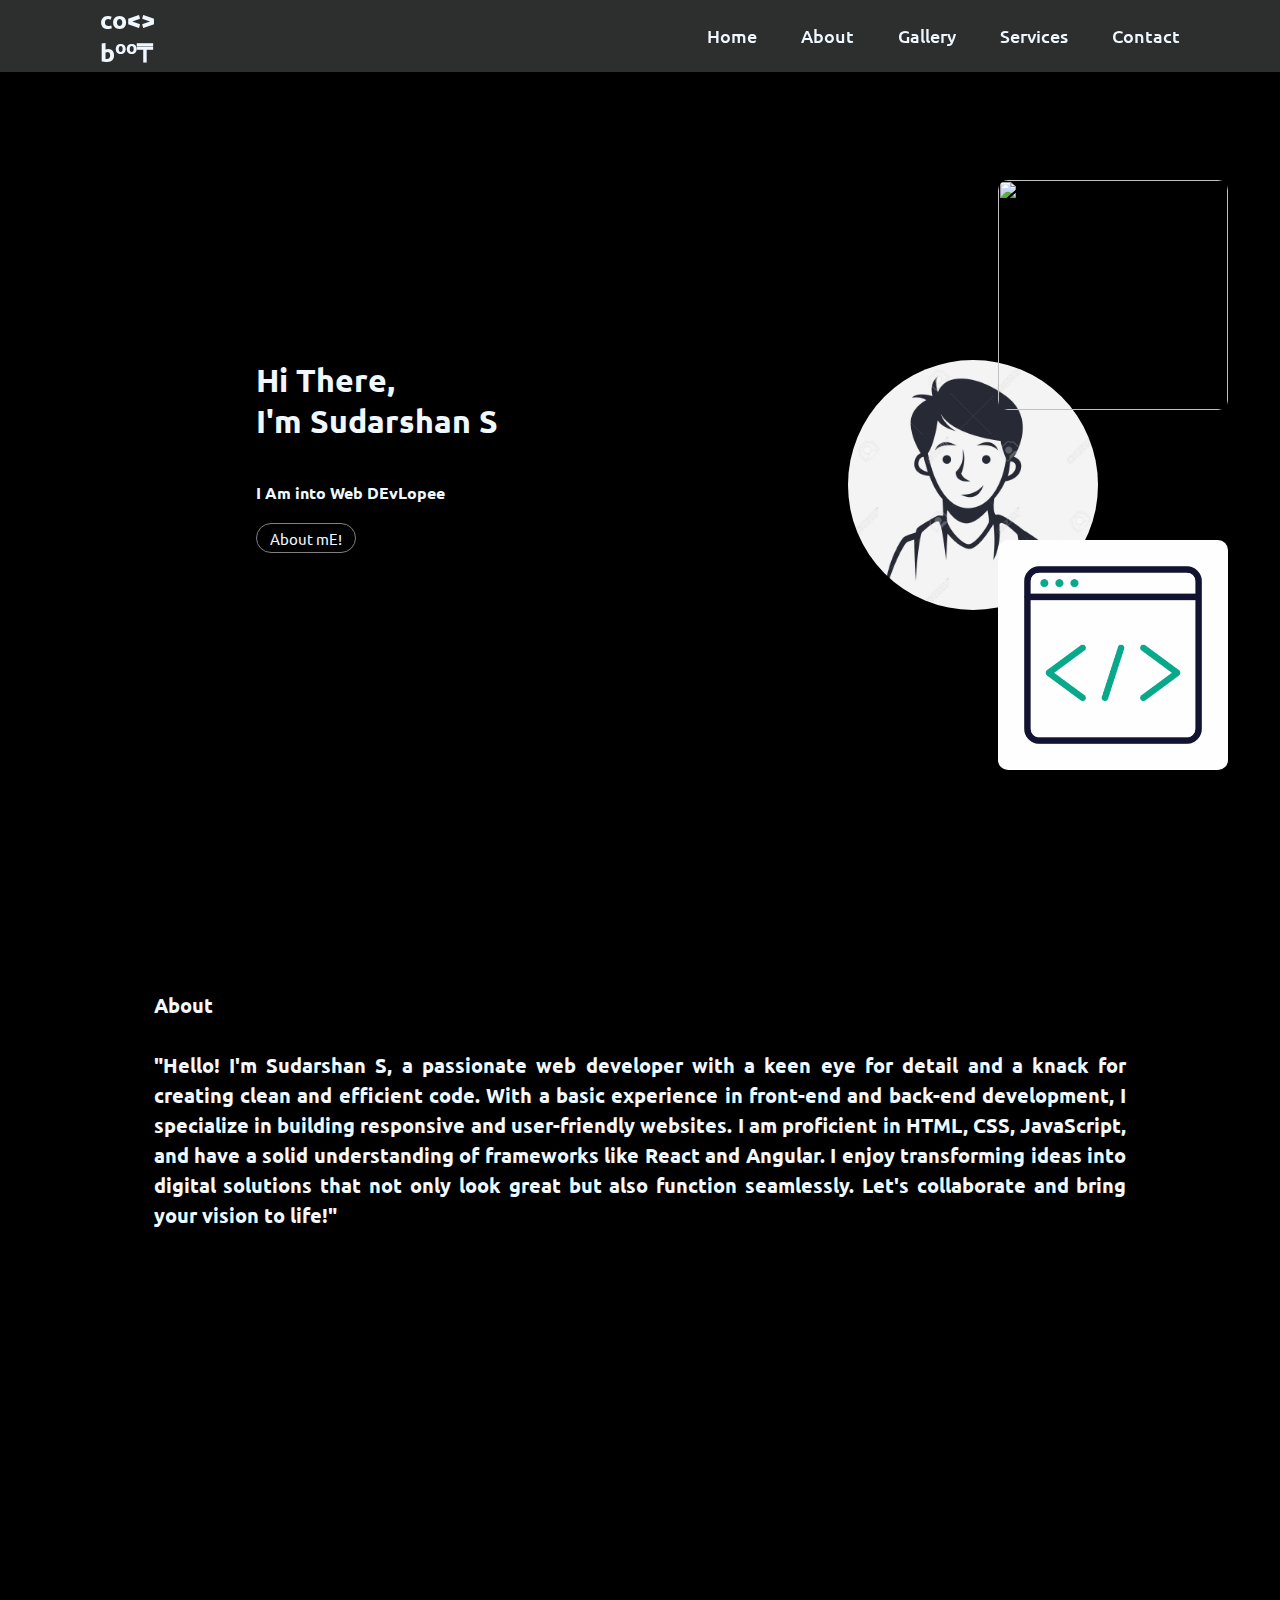
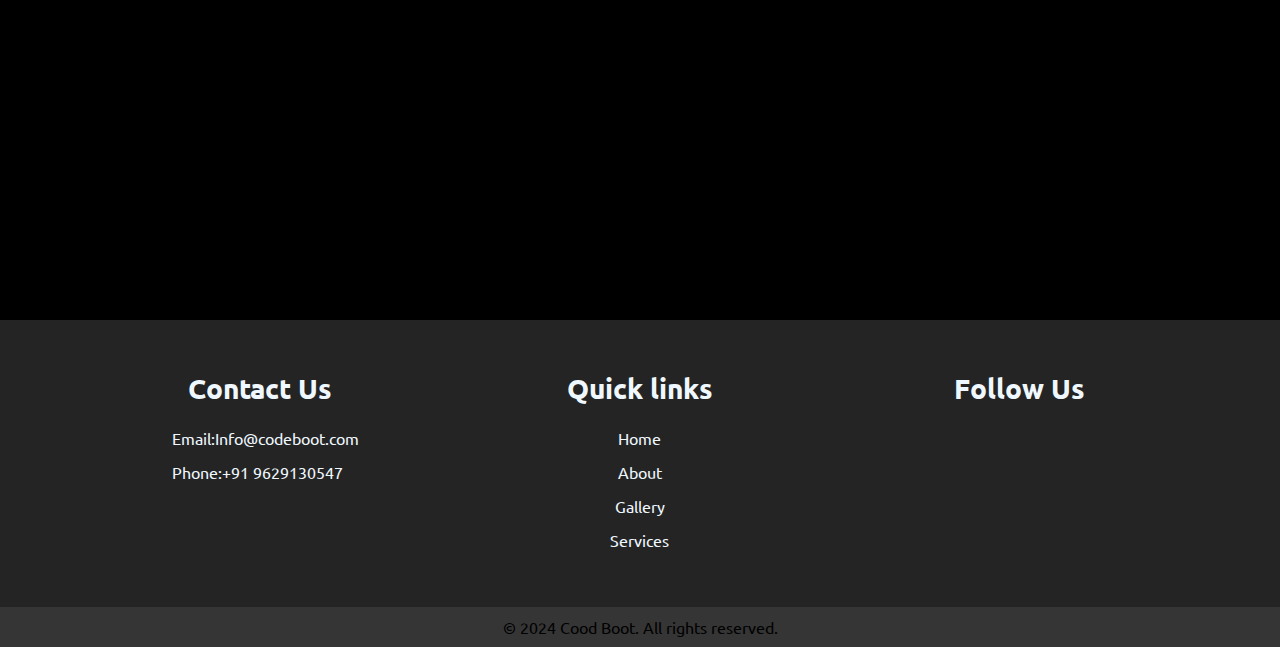
==== index.html @ 6565dc5a "first commit" ====
<!DOCTYPE html>
<html lang="en">
  <head>
    <meta charset="UTF-8" />
    <meta name="viewport" content="width=device-width, initial-scale=1.0" />
    <link rel="preconnect" href="https://fonts.googleapis.com" />
    <link rel="preconnect" href="https://fonts.gstatic.com" crossorigin />
    <link
      href="https://fonts.googleapis.com/css2?family=Ubuntu:ital,wght@0,300;0,400;0,500;0,700;1,300;1,400;1,500;1,700&display=swap"
      rel="stylesheet"
    />
    <title>Code bºº₸</title>
    <link rel="stylesheet" href="index.css" />
    <link rel="icon" href="logoo.webp" />
    <script src="https://kit.fontawesome.com/1165876da6.js"crossorigin="anonymous"></script>
  </head>
  <body>
    <header class="header">
      <a href="" class="Logo">co<><br />bºº₸</a>
      <nav class="navbar">
        <a href="#">Home</a>
        <a href="#par">About</a>
        <a href="#">Gallery</a>
        <a href="#">Services</a>
        <a href="#">Contact</a>
      </nav>
    </header>
    <div class="head">
      <div>
        <h1>Hi There,<br />I'm Sudarshan S</h1>
        <br /><br />
        <h4>I Am into Web DEvLopee</h4>
        <br />
        <button onclick="" type="submit">About mE!</button>
      </div>
      <img class="av" src="ava.jpg" alt="" />
    </div>

    <div class="ima">
      <img class="ion" src="gi.gif" alt="" />
      <img class="io" src="743-web-code.gif" alt="" />
    </div>
    <dl id="par">
      <dt>About</dt>
      <br />
      "Hello! I'm Sudarshan S, a passionate web developer with a keen eye for
      detail and a knack for creating clean and efficient code. With a basic
      experience in front-end and back-end development, I specialize in building
      responsive and user-friendly websites. I am proficient in HTML, CSS,
      JavaScript, and have a solid understanding of frameworks like React and
      Angular. I enjoy transforming ideas into digital solutions that not only
      look great but also function seamlessly. Let's collaborate and bring your
      vision to life!"
    </dl>
    <footer>
      <div class="container">
        <div class="footer-content">
          <h3>Contact Us</h3>
          <p>Email:Info@codeboot.com</p>
          <p>Phone:+91 9629130547</p>
        </div>
        <div class="footer-content">
          <h3>Quick links</h3>
          <ul class="list">
            <li><a href="#">Home</a></li>
            <li><a href="#">About</a></li>
            <li><a href="#">Gallery</a></li>
            <li><a href="#">Services</a></li>
          </ul>
        </div>
        <div class="footer-content">
          <h3>Follow Us</h3>
          <ul class="social-icons">
          <li>
            <a href=""><i class="fab fa-github"></i></a>
          </li>
          <li>
            <a href=""><i class="fab fa-instagram"></i></a>
          </li>
          <li>
            <a href=""><i class="fab fa-linkedin"></i></a>
          </li></ul>
        </div>
      </div>
      <div class="bottombar">
        <p>&copy; 2024 Cood Boot. All rights reserved.</p>
      </div>
    </footer>
  </body>
</html>
---- index.css ----
.ubuntu-light {
  font-family: "Ubuntu", sans-serif;
  font-weight: 300;
  font-style: normal;
}

.ubuntu-regular {
  font-family: "Ubuntu", sans-serif;
  font-weight: 400;
  font-style: normal;
}

.ubuntu-medium {
  font-family: "Ubuntu", sans-serif;
  font-weight: 500;
  font-style: normal;
}

.ubuntu-bold {
  font-family: "Ubuntu", sans-serif;
  font-weight: 700;
  font-style: normal;
}

.ubuntu-light-italic {
  font-family: "Ubuntu", sans-serif;
  font-weight: 300;
  font-style: italic;
}

.ubuntu-regular-italic {
  font-family: "Ubuntu", sans-serif;
  font-weight: 400;
  font-style: italic;
}

.ubuntu-medium-italic {
  font-family: "Ubuntu", sans-serif;
  font-weight: 500;
  font-style: italic;
}

.ubuntu-bold-italic {
  font-family: "Ubuntu", sans-serif;
  font-weight: 700;
  font-style: italic;
}

* {
  margin: 0;
  padding: 0;
  box-sizing: border-box;
  font-family: "Ubuntu", sans-serif;
  color: aliceblue;
}
body {
    background-color: black;
}
.header {
  position: fixed;
  height: 8%;
  width: 100%;
  padding: 20px 100px;
  background-color: rgba(45, 46, 46, 0.992);
  display: flex;
  justify-content: space-between;
  align-items: center;
  z-index: 100;
}
.Logo {
  font-size: 25px;
  color: aliceblue;
  text-decoration: none;
  font-weight: 700;
}
.navbar a {
  position: relative;
  font-size: 18px;
  color: aliceblue;
  font-weight: 500;
  text-decoration: none;
  margin-left: 40px;
}
.navbar a::before {
  content: "";
  position: absolute;
  top: 100%;
  width: 0;
  height: 2px;
  background: white;
  transition: 0.3s;
}
.navbar a:hover::before {
  width: 100%;
}
.head{
    
    display: flex;
    color: aliceblue;
    position: absolute;
    top: 40%;
    left: 20%;
}
h4 {
    color: aliceblue;
    transition: 0.3s;
}
h4:hover{
    font-size: 103%;
}
button{
    height: 30px;
    width: 100px;
    border-radius: 20px;
    background-color: black;
    border: 1px solid gray;
    color: aliceblue;
    font-size: 15px;
    transition: 0.3s;
    
}
button:hover{
    background-color: rgba(8, 136, 19, 0.76);
    width: 110px;
    height: 33px;

}
.av{
    background-color: aliceblue;
    height: 250px;
    margin-left: 350px;
    border-radius: 50%;
}
.io{
    left: 78%;
    top: 60%;
    position: absolute;
    height: 230px;
    width: 230px;
    border-radius: 10px;
}
.ion{
    top: 20%;
    left: 78%;
    position: absolute;
    height: 230px;
    width: 230px;
    border-radius: 10px;
}
.ima{
    display: flex;
    top: -20px;
}
#par{
    font-size: 20px;
    font-weight: 700;
    position: absolute;
    top: 110%;
    text-align: justify;
    left: 12%;
    right: 12%;
    line-height: 1.5;
    transition: 0.5s;
}
#par:hover{
    color: rgba(8, 136, 19, 0.76);
}
h3{
    color: aliceblue;
   
}
footer{
    margin-top: 150%;
    background-color: rgba(60, 59, 59, 0.603);
    padding-top: 50px;

}
.container{
    width:1140px;
    margin: auto;
    display: flex;
    justify-content: center;

}
.footer-content{
    width: 33.3%;
}
h3{
    font-size: 28px;
    margin-bottom: 15px;
    text-align: center;

}
.footer-content p{
    width: 190px;
    margin: auto;
    padding: 7px;

}.footer-content ul{
    text-align: center;
}
.list{
    padding: 8;
}
.list li{
    width:auto;
    text-align: center;
    list-style-type: none;
    padding: 7px;
    position: relative;

}
.list li::before{
    content: '';
    position: absolute;
    transform: translate(-50%,-50%);
    left:50%;
    top: 100%;
    height: 2px;
    background: rgba(8, 136, 19, 0.76) ;
    transition: .5s;

}
.list li:hover::before{
    width: 70px;
}
.social-icons{
    text-align: center;
    padding: 0;

}
.social-icons li{
    display: inline-block;
    text-align: center;
    padding: 5px;

}.social-icons i{
    color: aliceblue;
    font: 25px;
}
a{
    text-decoration: none;

}
a:hover{
    color: rgba(8, 136, 19, 0.76);
}
.social-icons i:hover{
    color: rgba(8, 136, 19, 0.76);
}
.bottombar{
    background: rgba(70, 70, 70, 0.534);
    text-align: center;
    padding: 10px 0;
    margin-top: 50px;
}
.bottombar p{
    color:black;
    margin: 0;
    font-size: 16;
}
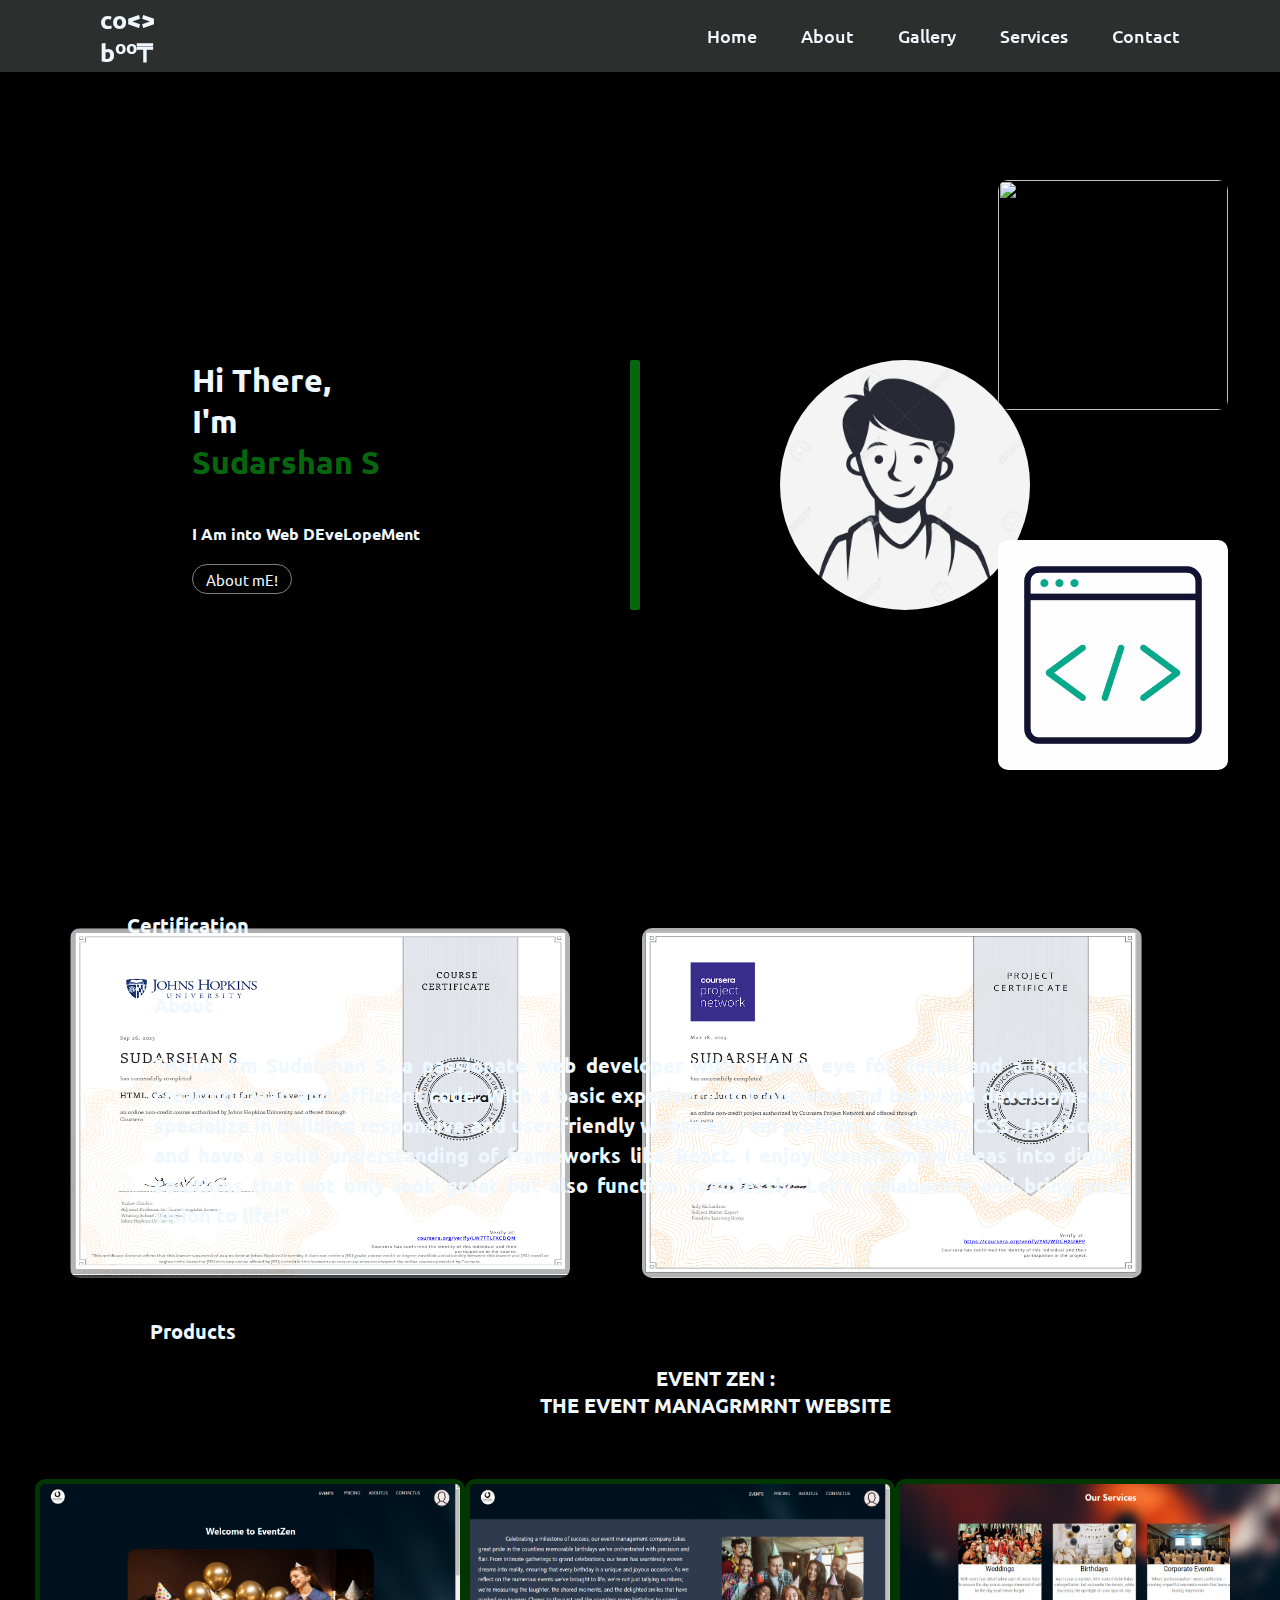
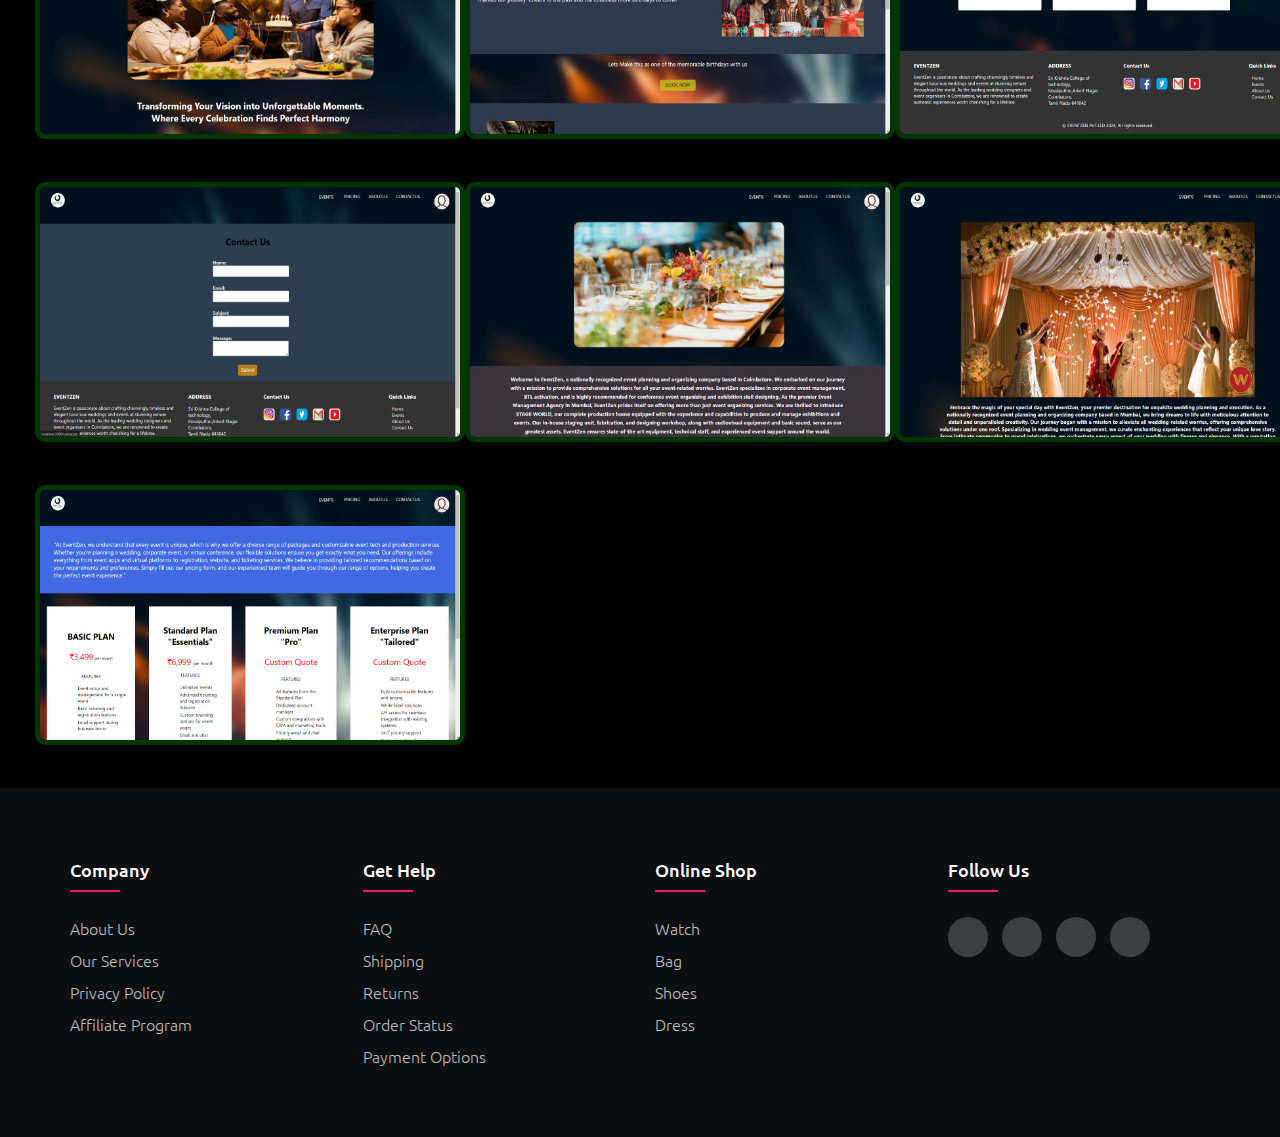
==== commit 19393b77: "Responcive" ====
--- a/index.html
+++ b/index.html
@@ -12,7 +12,10 @@
     <title>Code bºº₸</title>
     <link rel="stylesheet" href="index.css" />
     <link rel="icon" href="logoo.webp" />
-    <script src="https://kit.fontawesome.com/1165876da6.js"crossorigin="anonymous"></script>
+    <script
+      src="https://kit.fontawesome.com/1165876da6.js"
+      crossorigin="anonymous"
+    ></script>
   </head>
   <body>
     <header class="header">
@@ -20,19 +23,23 @@
       <nav class="navbar">
         <a href="#">Home</a>
         <a href="#par">About</a>
-        <a href="#">Gallery</a>
+        <a href="#pr">Gallery</a>
         <a href="#">Services</a>
-        <a href="#">Contact</a>
+        <a href="#container">Contact</a>
       </nav>
     </header>
     <div class="head">
-      <div>
-        <h1>Hi There,<br />I'm Sudarshan S</h1>
+      <div class="cont">
+        <h1>
+          Hi There,<br />I'm
+          <div class="na">Sudarshan S</div>
+         </h1>
         <br /><br />
-        <h4>I Am into Web DEvLopee</h4>
+        <h4>I Am into Web DEveLopeMent</h4>
         <br />
-        <button onclick="" type="submit">About mE!</button>
+        <button onclick='' type="submit">About mE!</button>
       </div>
+      <hr>
       <img class="av" src="ava.jpg" alt="" />
     </div>
 
@@ -47,44 +54,76 @@
       detail and a knack for creating clean and efficient code. With a basic
       experience in front-end and back-end development, I specialize in building
       responsive and user-friendly websites. I am proficient in HTML, CSS,
-      JavaScript, and have a solid understanding of frameworks like React and
-      Angular. I enjoy transforming ideas into digital solutions that not only
-      look great but also function seamlessly. Let's collaborate and bring your
-      vision to life!"
+      JavaScript, and have a solid understanding of frameworks like React. I
+      enjoy transforming ideas into digital solutions that not only look great
+      but also function seamlessly. Let's collaborate and bring your vision to
+      life!"
     </dl>
-    <footer>
-      <div class="container">
-        <div class="footer-content">
-          <h3>Contact Us</h3>
-          <p>Email:Info@codeboot.com</p>
-          <p>Phone:+91 9629130547</p>
-        </div>
-        <div class="footer-content">
-          <h3>Quick links</h3>
-          <ul class="list">
-            <li><a href="#">Home</a></li>
-            <li><a href="#">About</a></li>
-            <li><a href="#">Gallery</a></li>
-            <li><a href="#">Services</a></li>
+    
+    
+      <div class="cert">
+        <p>Certification</p><br>
+        <img class="c1" src="Screenshot 2024-07-24 102614.png" alt="">
+        <img class="c2" src="Screenshot 2024-07-24 102730.png" alt="">
+      </div><br><br>
+      <div id="pr">
+        <p>Products</p><br>
+        <center><P>EVENT ZEN : <br>THE EVENT MANAGRMRNT WEBSITE</P></center><br>
+    <div class="works">
+      
+      
+      <div class="wo"><img src="image6.jpeg" alt=""></div>
+      <div class="wo"><img src="image7.jpeg" alt=""></div>
+      <div class="wo"><img src="image4.jpeg" alt=""></div>
+      <div class="wo"><img src="image1.jpeg" alt=""></div>
+      <div class="wo"><img src="image3.jpeg" alt=""></div>
+      <div class="wo"><img src="image2.jpeg" alt=""></div>
+      <div class="wo"><img src="image5.jpeg" alt=""></div>
+    </div>
+  </div><br>
+    
+  <br><footer class="footer">
+    <div id="container">
+      <div class="row">
+        <div class="footer-col">
+          <h4>company</h4>
+          <ul>
+            <li><a href="#">about us</a></li>
+            <li><a href="#">our services</a></li>
+            <li><a href="#">privacy policy</a></li>
+            <li><a href="#">affiliate program</a></li>
           </ul>
         </div>
-        <div class="footer-content">
-          <h3>Follow Us</h3>
-          <ul class="social-icons">
-          <li>
-            <a href=""><i class="fab fa-github"></i></a>
-          </li>
-          <li>
-            <a href=""><i class="fab fa-instagram"></i></a>
-          </li>
-          <li>
-            <a href=""><i class="fab fa-linkedin"></i></a>
-          </li></ul>
+        <div class="footer-col">
+          <h4>get help</h4>
+          <ul>
+            <li><a href="#">FAQ</a></li>
+            <li><a href="#">shipping</a></li>
+            <li><a href="#">returns</a></li>
+            <li><a href="#">order status</a></li>
+            <li><a href="#">payment options</a></li>
+          </ul>
+        </div>
+        <div class="footer-col">
+          <h4>online shop</h4>
+          <ul>
+            <li><a href="#">watch</a></li>
+            <li><a href="#">bag</a></li>
+            <li><a href="#">shoes</a></li>
+            <li><a href="#">dress</a></li>
+          </ul>
+        </div>
+        <div class="footer-col">
+          <h4>follow us</h4>
+          <div class="social-links">
+            <a href="#"><i class="fab fa-github"></i></a>
+            <a href="#"><i class="fab fa-twitter"></i></a>
+            <a href="#"><i class="fab fa-instagram"></i></a>
+            <a href="#"><i class="fab fa-linkedin-in"></i></a>
+          </div>
         </div>
       </div>
-      <div class="bottombar">
-        <p>&copy; 2024 Cood Boot. All rights reserved.</p>
-      </div>
-    </footer>
+    </div>
+ </footer>
   </body>
 </html>
--- a/index.css
+++ b/index.css
@@ -54,7 +54,7 @@
   color: aliceblue;
 }
 body {
-    background-color: black;
+  background-color: black;
 }
 .header {
   position: fixed;
@@ -65,7 +65,7 @@
   display: flex;
   justify-content: space-between;
   align-items: center;
-  z-index: 100;
+  z-index: 1000;
 }
 .Logo {
   font-size: 25px;
@@ -93,169 +93,483 @@
 .navbar a:hover::before {
   width: 100%;
 }
-.head{
+.head {
+  display: flex;
+  color: aliceblue;
+  position: absolute;
+  top: 40%;
+  left: 15%;
+}
+h4 {
+  color: aliceblue;
+  transition: 0.3s;
+}
+h4:hover {
+  font-size: 103%;
+}
+button {
+  height: 30px;
+  width: 100px;
+  border-radius: 20px;
+  background-color: black;
+  border: 1px solid gray;
+  color: aliceblue;
+  font-size: 15px;
+  transition: 0.3s;
+}
+button:hover {
+  background-color: rgba(8, 136, 19, 0.76);
+  width: 110px;
+  height: 33px;
+}
+.av {
+  background-color: aliceblue;
+  height: 250px;
+  margin-left: 350px;
+  border-radius: 50%;
+}
+.io {
+  left: 78%;
+  top: 60%;
+  position: absolute;
+  height: 230px;
+  width: 230px;
+  border-radius: 10px;
+}
+.ion {
+  top: 20%;
+  left: 78%;
+  position: absolute;
+  height: 230px;
+  width: 230px;
+  border-radius: 10px;
+}
+.ima {
+  display: flex;
+  
+}
+#par {
+  font-size: 20px;
+  font-weight: 700;
+  position: absolute;
+  top: 110%;
+  text-align: justify;
+  left: 12%;
+  right: 12%;
+  line-height: 1.5;
+  transition: 0.5s;
+}
+a{
+  transition: 0.3s;
+}
+a:hover{
+  color: rgba(8, 136, 19, 0.76);
+}
+#par:hover {
+  color: rgba(8, 136, 19, 0.76);
+}
+h3 {
+  color: aliceblue;
+}
+#container{
+	max-width: 1170px;
+	margin:auto;
+}
+.row{
+	display: flex;
+	flex-wrap: wrap;
+}
+ul{
+	list-style: none;
+}
+.footer{
+	background-color: #24262b5f;
+    padding: 70px 0;
+}
+.footer-col{
+   width: 25%;
+   padding: 0 15px;
+}
+.footer-col h4{
+	font-size: 18px;
+	color: #ffffff;
+	text-transform: capitalize;
+	margin-bottom: 35px;
+	font-weight: 500;
+	position: relative;
+}
+.footer-col h4::before{
+	content: '';
+	position: absolute;
+	left:0;
+	bottom: -10px;
+	background-color: #e91e63;
+	height: 2px;
+	box-sizing: border-box;
+	width: 50px;
+}
+.footer-col ul li:not(:last-child){
+	margin-bottom: 10px;
+}
+.footer-col ul li a{
+	font-size: 16px;
+	text-transform: capitalize;
+	color: #ffffff;
+	text-decoration: none;
+	font-weight: 300;
+	color: #bbbbbb;
+	display: block;
+	transition: all 0.3s ease;
+}
+.footer-col ul li a:hover{
+	color: #ffffff;
+	padding-left: 8px;
+}
+.footer-col .social-links a{
+	display: inline-block;
+	height: 40px;
+	width: 40px;
+	background-color: rgba(255,255,255,0.2);
+	margin:0 10px 10px 0;
+	text-align: center;
+	line-height: 40px;
+	border-radius: 50%;
+	color: #ffffff;
+	transition: all 0.5s ease;
+}
+.footer-col .social-links a:hover{
+	color: #24262b;
+	background-color: #ffffff;
+}
+
+
+.na {
+  color: rgba(8, 136, 19, 0.76);
+
+  display: flex;
+}
+hr {
+  position: relative;
+  left: 25%;
+  padding: 5px;
+  background-color: rgba(8, 136, 19, 0.76);
+  border: none;
+  border-radius: 2px;
+  height: 250px;
+}
+.cert {
+  display: flex;
+  align-items: center;
+  justify-content: space-around;
+  margin-top: 70%;
+  margin-left: 8%;
+  margin-right: 8%;
+}
+.c1 {
+  height: 350px;
+  width: 500px;
+  margin-top: 3%;
+  margin-left: -30%;
+  border-radius: 10px;
+  transition: 0.4s;
+}
+
+.c2 {
+  height: 350px;
+  width: 500px;
+  margin-top: 3%;
+  border-radius: 10px;
+  transition: 0.4s;
+}
+.cert p {
+  position: relative;
+  margin-top: -30%;
+  margin-left: -1%;
+  font-size: 20px;
+  font-weight: 700;
+}
+.c1:hover {
+  border: 6px solid rgba(8, 136, 19, 0.256);
+}
+.c2:hover {
+  border: 6px solid rgba(8, 136, 19, 0.292);
+}
+.works{
+  display: grid;
+  grid-template-columns:repeat(3,1fr);
+  margin-left: 120px;
+  margin-right: 40px;
+  justify-content: center;
+  
+  
+  
+}
+.wo img{
+  border: 5px solid rgba(0, 128, 0, 0.419);
+  height: 260px;
+  width: 430px;
+  margin-top: 40px;
+  border-radius: 10px;
+  background-color: black;
+  transition: 0.4s;
+
+}
+.wo img:hover{
+  border:5px solid rgb(16, 207, 16);
+  
+}
+
+#pr p{
+  margin-left: 150px;
+  font-size: 20px;
+  font-weight: 700;
+}
+@media screen and (max-width:576px) {
+
+  .header {
+    padding: 10px;
+  }
+  
+  .navbar {
+    height: fit-content;
     
-    display: flex;
-    color: aliceblue;
+  }
+  
+  .navbar a {
+    margin: 10px 0;
+  }
+  
+  .head {
+    margin-top: 50px;
+    margin-left: -70px;
+    text-align: center;
+    padding: 20px;
+  }
+  .head hr{
+    padding: 0px;
+  }
+  
+  .av {
+    height: 150px;
+    width: 150px;
+    margin: 20px 0;
+    align-self: center;
+  }
+  
+  .cont{
+    height: 100%;
+    width: 250px;
+    text-align: left;
+  }
+  .ion{
+    height: 130px;
+    width: 130px ;
     position: absolute;
-    top: 40%;
-    left: 20%;
-}
-h4 {
-    color: aliceblue;
-    transition: 0.3s;
-}
-h4:hover{
-    font-size: 103%;
-}
-button{
-    height: 30px;
-    width: 100px;
-    border-radius: 20px;
+    margin-left: -270px;
+    margin-top: 20px;
+    
+  }
+  .io {
+    height: 130px;
+    width: 130px ;
+    position: absolute;
+    margin-left: -120px;
+    margin-top: -238px;
+  }
+  
+  #par {
+    text-align: justify;
+    width: auto;
+
+  }
+  
+  .cert {
+    position: relative;
+    margin-top: 400%;
+    flex-direction: column;
+    margin-left: 80px;
+    width: fit-content;
+  }
+  
+  .cert img {
+    position: relative;
+    margin: 10px 0;
+    align-items: center;
+    height: 200px;
+    width: 300px;
+  }
+  .works{
+    display: grid;
+    grid-template-columns:repeat(1,1fr);
+    grid-template-columns: repeat(1,1fr);
+    margin-left: 0px;
+    margin-right: 40px;
+    justify-content: center; 
+  }
+  .wo img{
+    height: 260px;
+    width: 430px;
+    margin-left:30px ;
+    margin-bottom: 30px;
+  }
+  footer{
+    width: fit-content;
+
+  }
+  
+  .footer-content {
+    width: fit-content;
+    direction: ltr;
+    
+  }
+}
+@media screen and (min-width: 576px) and (max-width: 912px) {
+  .header {
+    padding: 10px;
+  }
+  
+  .navbar {
+    flex-direction: row;
+  }
+  
+  .navbar a {
+    margin: 10px 0;
+  }
+  
+  .head {
+    flex-direction: row;
+    text-align: center;
+    padding: 20px;
+  }
+  
+  .av {
+    margin: 20px 0;
+    align-self: center;
+  }
+  
+  .ion{
+    position: relative;
+    margin-top: 20px;
+    
+  }
+  .io {
+    position: relative;
+    margin-left: 10px;
+    margin-top: 20px;
+  }
+  
+  #par {
+    margin-top: 20px;
+  }
+  
+  .cert {
+    flex-direction: column;
+    align-items: center;
+  }
+  
+  .cert img {
+    margin: 10px 0;
+  }
+  .works{
+    display: grid;
+    grid-template-columns:repeat(2,1fr);
+    margin-left: 120px;
+    margin-right: 40px;
+    justify-content: center; 
+  }
+  .wo img{
+    border: 5px solid rgba(0, 128, 0, 0.419);
+    height: 200px;
+    width: 330px;
+    margin-top: 40px;
+    border-radius: 10px;
     background-color: black;
-    border: 1px solid gray;
-    color: aliceblue;
-    font-size: 15px;
-    transition: 0.3s;
+    transition: 0.4s;
+  
+  }
+  footer{
+    width: fit-content;
+
+  }
+  
+  .footer-content {
+    width: fit-content;
     
-}
-button:hover{
-    background-color: rgba(8, 136, 19, 0.76);
-    width: 110px;
-    height: 33px;
-
-}
-.av{
-    background-color: aliceblue;
-    height: 250px;
-    margin-left: 350px;
-    border-radius: 50%;
-}
-.io{
-    left: 78%;
-    top: 60%;
-    position: absolute;
-    height: 230px;
-    width: 230px;
-    border-radius: 10px;
-}
-.ion{
-    top: 20%;
-    left: 78%;
-    position: absolute;
-    height: 230px;
-    width: 230px;
-    border-radius: 10px;
-}
-.ima{
-    display: flex;
-    top: -20px;
-}
-#par{
-    font-size: 20px;
-    font-weight: 700;
-    position: absolute;
-    top: 110%;
-    text-align: justify;
-    left: 12%;
-    right: 12%;
-    line-height: 1.5;
-    transition: 0.5s;
-}
-#par:hover{
-    color: rgba(8, 136, 19, 0.76);
-}
-h3{
-    color: aliceblue;
-   
-}
-footer{
-    margin-top: 150%;
-    background-color: rgba(60, 59, 59, 0.603);
-    padding-top: 50px;
-
-}
-.container{
-    width:1140px;
-    margin: auto;
-    display: flex;
-    justify-content: center;
-
-}
-.footer-content{
-    width: 33.3%;
-}
-h3{
-    font-size: 28px;
-    margin-bottom: 15px;
+  }
+  
+}
+@media screen and (min-width: 913px) and (max-width: 1200px) {
+  
+  .header {
+    padding: 10px;
+  }
+  
+  .navbar {
+    flex-direction: row;
+  }
+  
+  .navbar a {
+    margin: 10px 0;
+  }
+  
+  .head {
+    flex-direction: row;
     text-align: center;
-
-}
-.footer-content p{
-    width: 190px;
-    margin: auto;
-    padding: 7px;
-
-}.footer-content ul{
-    text-align: center;
-}
-.list{
-    padding: 8;
-}
-.list li{
-    width:auto;
-    text-align: center;
-    list-style-type: none;
-    padding: 7px;
+    padding: 20px;
+  }
+  
+  .av {
+    margin: 20px 0;
+    align-self: center;
+  }
+  
+  .ion,
+  .io {
     position: relative;
-
-}
-.list li::before{
-    content: '';
-    position: absolute;
-    transform: translate(-50%,-50%);
-    left:50%;
-    top: 100%;
-    height: 2px;
-    background: rgba(8, 136, 19, 0.76) ;
-    transition: .5s;
-
-}
-.list li:hover::before{
-    width: 70px;
-}
-.social-icons{
-    text-align: center;
-    padding: 0;
-
-}
-.social-icons li{
-    display: inline-block;
-    text-align: center;
-    padding: 5px;
-
-}.social-icons i{
-    color: aliceblue;
-    font: 25px;
-}
-a{
-    text-decoration: none;
-
-}
-a:hover{
-    color: rgba(8, 136, 19, 0.76);
-}
-.social-icons i:hover{
-    color: rgba(8, 136, 19, 0.76);
-}
-.bottombar{
-    background: rgba(70, 70, 70, 0.534);
-    text-align: center;
-    padding: 10px 0;
-    margin-top: 50px;
-}
-.bottombar p{
-    color:black;
-    margin: 0;
-    font-size: 16;
-}+    margin: 20px 0;
+    margin-top: 20px;
+  }
+  
+  #par {
+    margin-top: 20px;
+  }
+  
+  .cert {
+    margin-top: 50%;
+    flex-direction: column;
+    align-items: center;
+    width: fit-content;
+  }
+  
+  .cert img {
+    margin: 10px 0;
+  }
+  .works{
+    display: grid;
+    grid-template-columns:repeat(1,1fr);
+    margin-left: 120px;
+    margin-right: 40px;
+    justify-content: center; 
+  }
+  footer{
+    width: fit-content;
+    height: fit-content;
+  }
+  
+  .footer-content {
+    width: 100%;
+  }
+}
+@media screen and (max-width:1200px) {
+  
+}@media(max-width: 767px){
+  .footer-col{
+    width: 50%;
+    margin-bottom: 30px;
+}
+}
+@media(max-width: 574px){
+  .footer-col{
+    width: 100%;
+}
+}
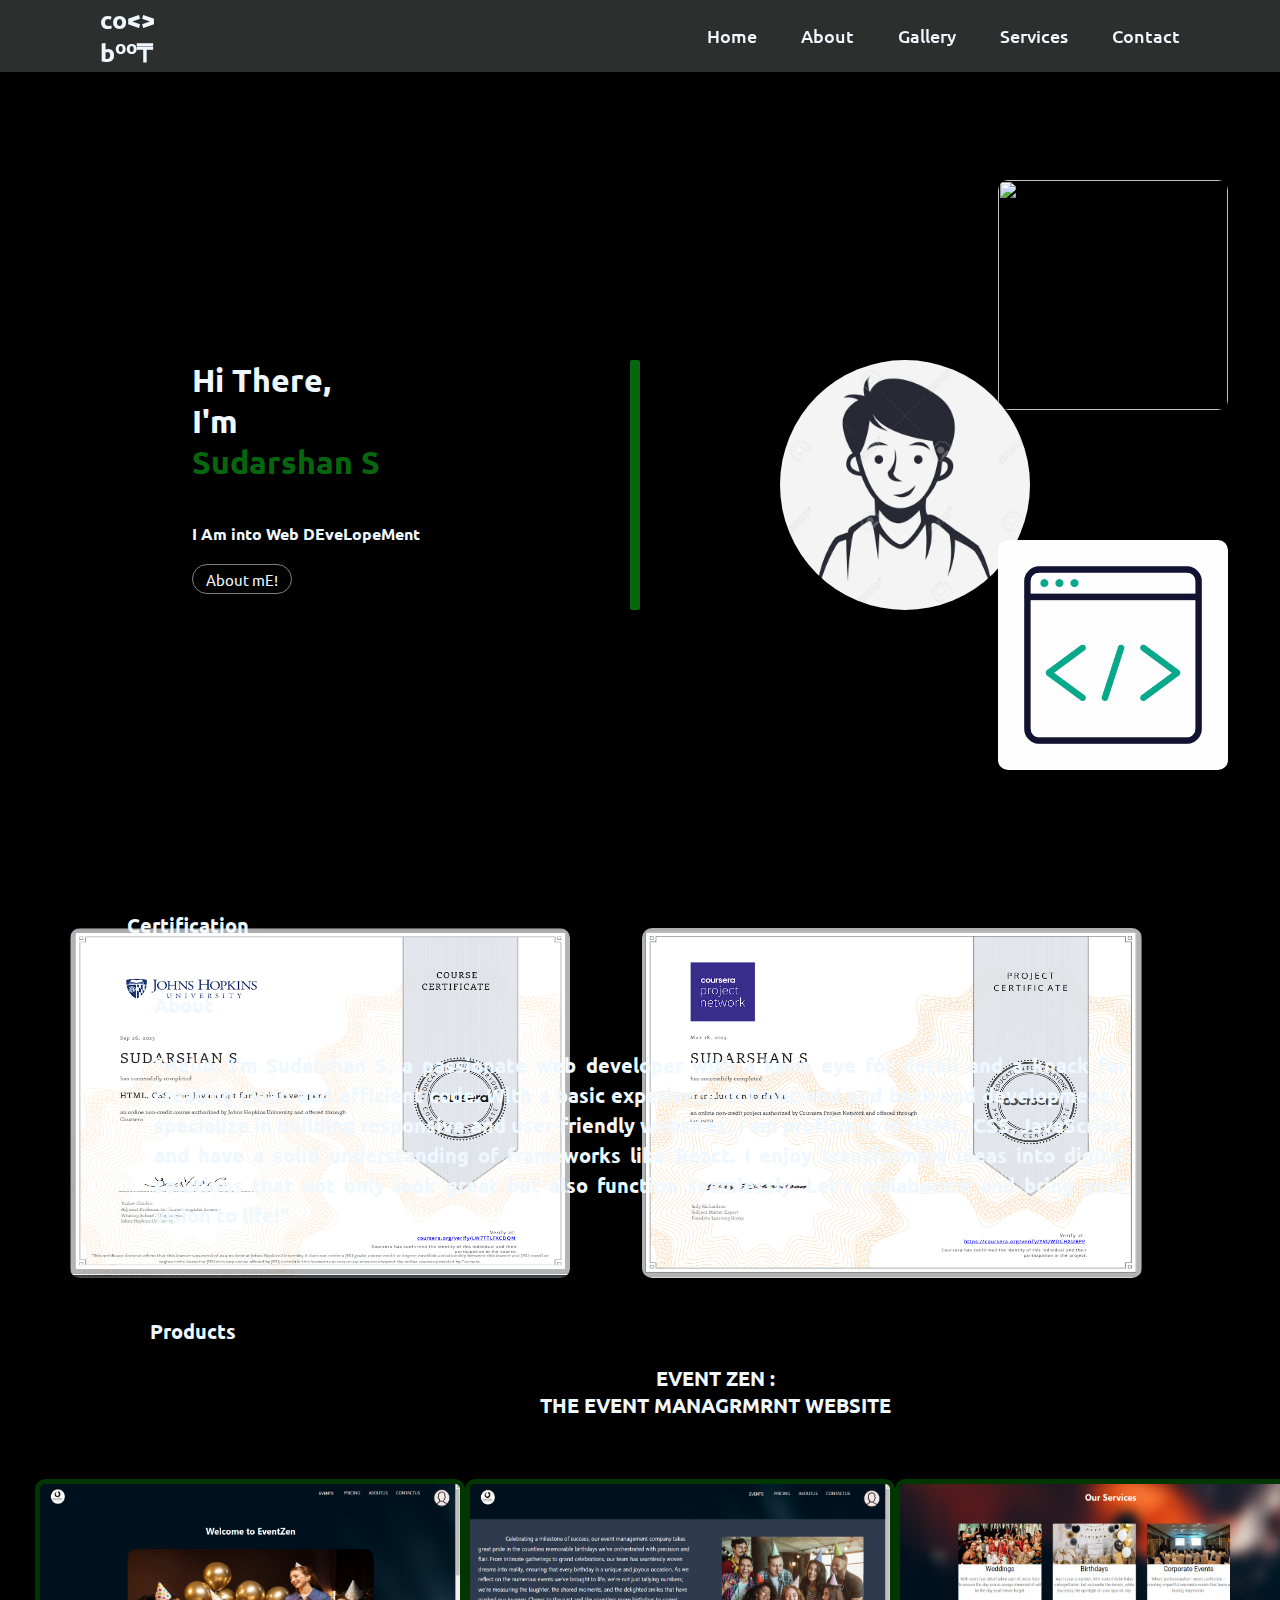
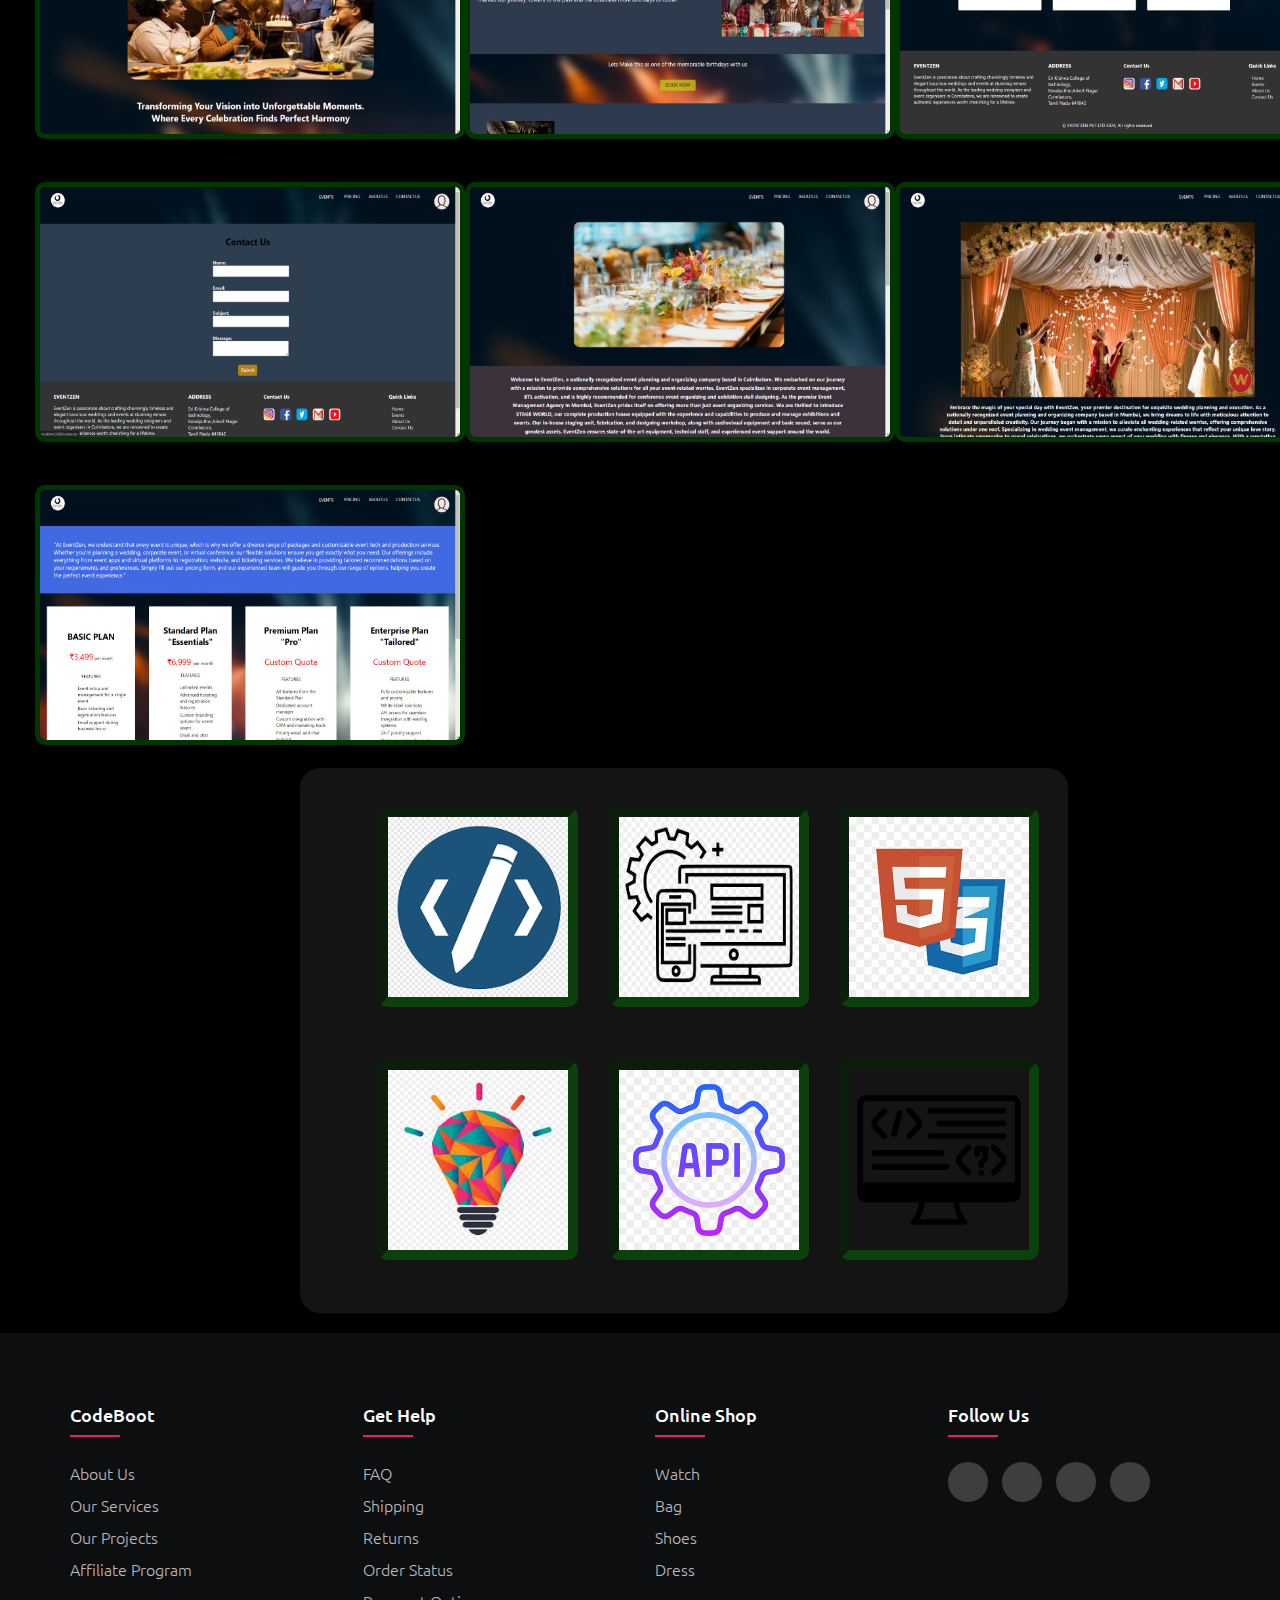
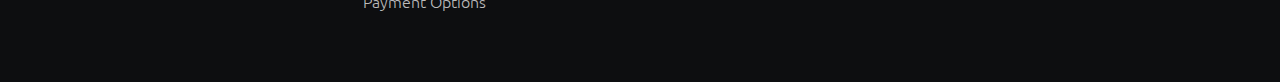
==== commit 6e6aa448: "grid" ====
--- a/index.html
+++ b/index.html
@@ -81,17 +81,25 @@
       <div class="wo"><img src="image5.jpeg" alt=""></div>
     </div>
   </div><br>
+  <div id="serv">
+    <div class="se"><img src="service1.png" alt=""></div>
+    <div class="se"><img src="service2.png" alt=""></div>
+    <div class="se"><img src="service3.png" alt=""></div>
+    <div class="se"><img src="service4.jpg" alt=""></div>
+    <div class="se"><img src="service5.png" alt=""></div>
+    <div class="se"><img src="service6.png" alt=""></div>
+  </div>
     
   <br><footer class="footer">
     <div id="container">
       <div class="row">
         <div class="footer-col">
-          <h4>company</h4>
+          <h4>codeBoot</h4>
           <ul>
-            <li><a href="#">about us</a></li>
-            <li><a href="#">our services</a></li>
-            <li><a href="#">privacy policy</a></li>
-            <li><a href="#">affiliate program</a></li>
+            <li><a href="#">About us</a></li>
+            <li><a href="#">Our services</a></li>
+            <li><a href="#">Our Projects</a></li>
+            <li><a href="#">Affiliate program</a></li>
           </ul>
         </div>
         <div class="footer-col">
--- a/index.css
+++ b/index.css
@@ -324,6 +324,34 @@
   font-size: 20px;
   font-weight: 700;
 }
+#serv{
+  display: grid;
+  grid-template-columns:repeat(3,30%);
+  margin-right: 0px;
+  background-color:rgba(229, 242, 229, 0.084);
+  margin-right: 100px;
+  margin-left: 300px;
+  padding-top: 3%;
+  padding-bottom:0% ;
+  justify-content: center;
+  height:1800%;
+  width: 60%;
+  border-radius: 20px;
+  
+}
+.se img{
+  height: 200px;
+  width: 200px;
+  margin-bottom: 50px;
+  margin-left: 40px;
+  border-radius: 10px;
+  border: 10px inset rgba(0, 128, 0, 0.419);
+  transition: 0.4s;
+}
+
+.se img:hover{
+  border: 10px inset rgba(1, 175, 1, 0.904);
+}
 @media screen and (max-width:576px) {
 
   .header {
@@ -407,8 +435,8 @@
     justify-content: center; 
   }
   .wo img{
-    height: 260px;
-    width: 430px;
+    height: 200px;
+    width: 350px;
     margin-left:30px ;
     margin-bottom: 30px;
   }
@@ -419,7 +447,7 @@
   
   .footer-content {
     width: fit-content;
-    direction: ltr;
+    
     
   }
 }
@@ -438,24 +466,33 @@
   
   .head {
     flex-direction: row;
-    text-align: center;
-    padding: 20px;
+    text-align: left;
+    height: 200px;
   }
   
   .av {
-    margin: 20px 0;
+    position: absolute;
+    margin-top: 20px;
+    margin-right: 600px;
     align-self: center;
+    height: 150px;
+    height: 150px;
+
   }
   
   .ion{
-    position: relative;
-    margin-top: 20px;
+    position: absolute;
+    margin-top: 10px;
+    height: 130px;
+    width: 130px;
     
   }
   .io {
-    position: relative;
+    position: absolute;
     margin-left: 10px;
-    margin-top: 20px;
+    margin-top: 70px;
+    height: 130px;
+    width: 130px;
   }
   
   #par {
@@ -465,6 +502,7 @@
   .cert {
     flex-direction: column;
     align-items: center;
+    margin-top: 170%;
   }
   
   .cert img {
@@ -473,8 +511,8 @@
   .works{
     display: grid;
     grid-template-columns:repeat(2,1fr);
-    margin-left: 120px;
-    margin-right: 40px;
+    margin-left: 50px;
+    margin-right: 50px;
     justify-content: center; 
   }
   .wo img{
@@ -482,8 +520,8 @@
     height: 200px;
     width: 330px;
     margin-top: 40px;
+    margin-right: 10px;
     border-radius: 10px;
-    background-color: black;
     transition: 0.4s;
   
   }
@@ -514,55 +552,84 @@
   
   .head {
     flex-direction: row;
-    text-align: center;
-    padding: 20px;
+    text-align: left;
+    height: 200px;
+    margin-left: -30px;
   }
   
   .av {
-    margin: 20px 0;
+    position: absolute;
+    margin-top: 0px;
+    margin-right: 600px;
     align-self: center;
-  }
-  
-  .ion,
+    height: 250px;
+    height: 250px;
+
+  }
+  
+  .ion{
+    position: absolute;
+    height: 230px;
+    width: 230px;
+    margin-right: 20px;
+    
+  }
   .io {
-    position: relative;
-    margin: 20px 0;
-    margin-top: 20px;
+    position: absolute;
+    margin-left: 0px;
+    margin-top: 0px;
+    height: 230px;
+    width: 230px;
   }
   
   #par {
-    margin-top: 20px;
+    margin-top: 0px;
   }
   
   .cert {
-    margin-top: 50%;
-    flex-direction: column;
+    
     align-items: center;
-    width: fit-content;
+    position: absolute;
+    margin-top: -10%;
   }
   
   .cert img {
-    margin: 10px 0;
+    position: absolute;
+    
   }
   .works{
     display: grid;
-    grid-template-columns:repeat(1,1fr);
-    margin-left: 120px;
-    margin-right: 40px;
+    grid-template-columns:repeat(3,1fr);
+    
+    margin-left: 50px;
+    margin-right: 50px;
+    
     justify-content: center; 
+  }
+  .wo img{
+    border: 5px solid rgba(0, 128, 0, 0.419);
+    height: 200px;
+    width: 330px;
+    margin-top: 40px;
+    margin-right: 10px;
+    border-radius: 10px;
+    transition: 0.4s;
+  
   }
   footer{
     width: fit-content;
-    height: fit-content;
+
   }
   
   .footer-content {
-    width: 100%;
-  }
-}
-@media screen and (max-width:1200px) {
-  
-}@media(max-width: 767px){
+    width: fit-content;
+    
+  }
+  
+}
+
+  
+@media(max-width: 767px){
   .footer-col{
     width: 50%;
     margin-bottom: 30px;
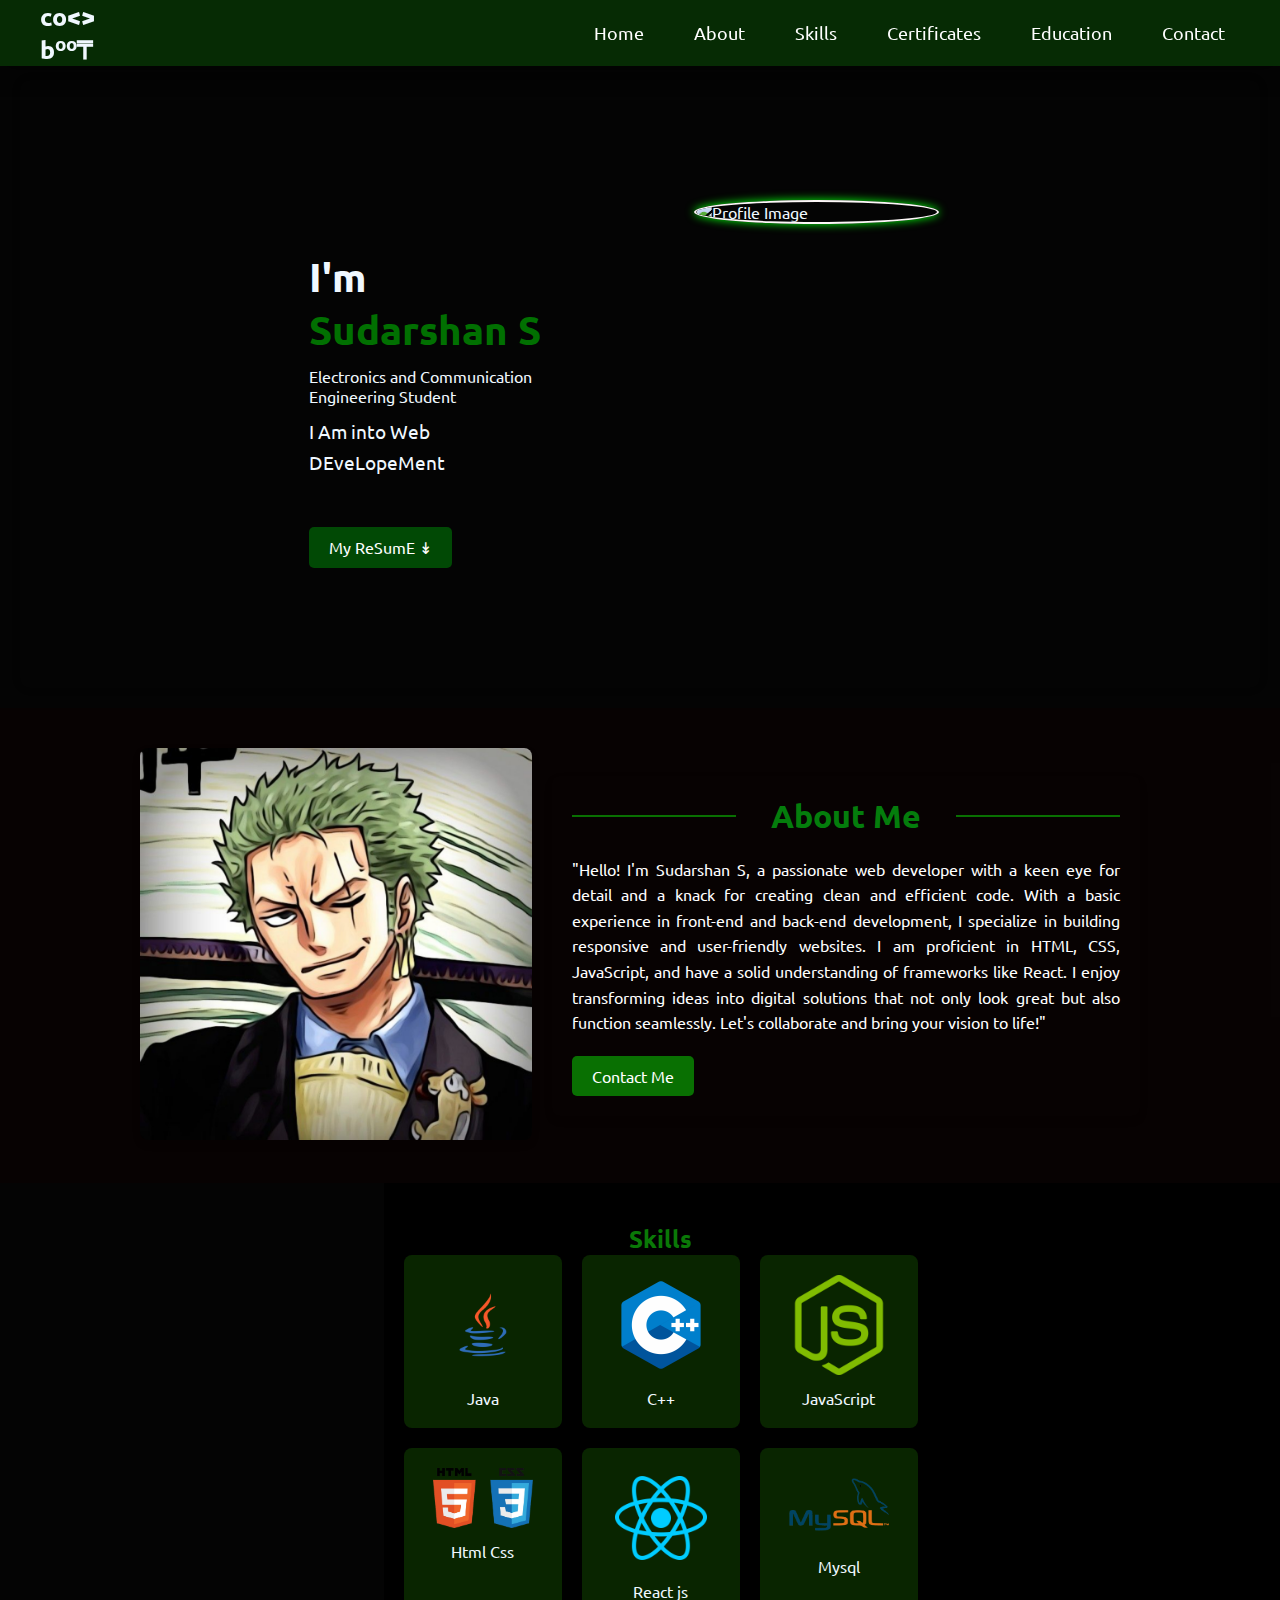
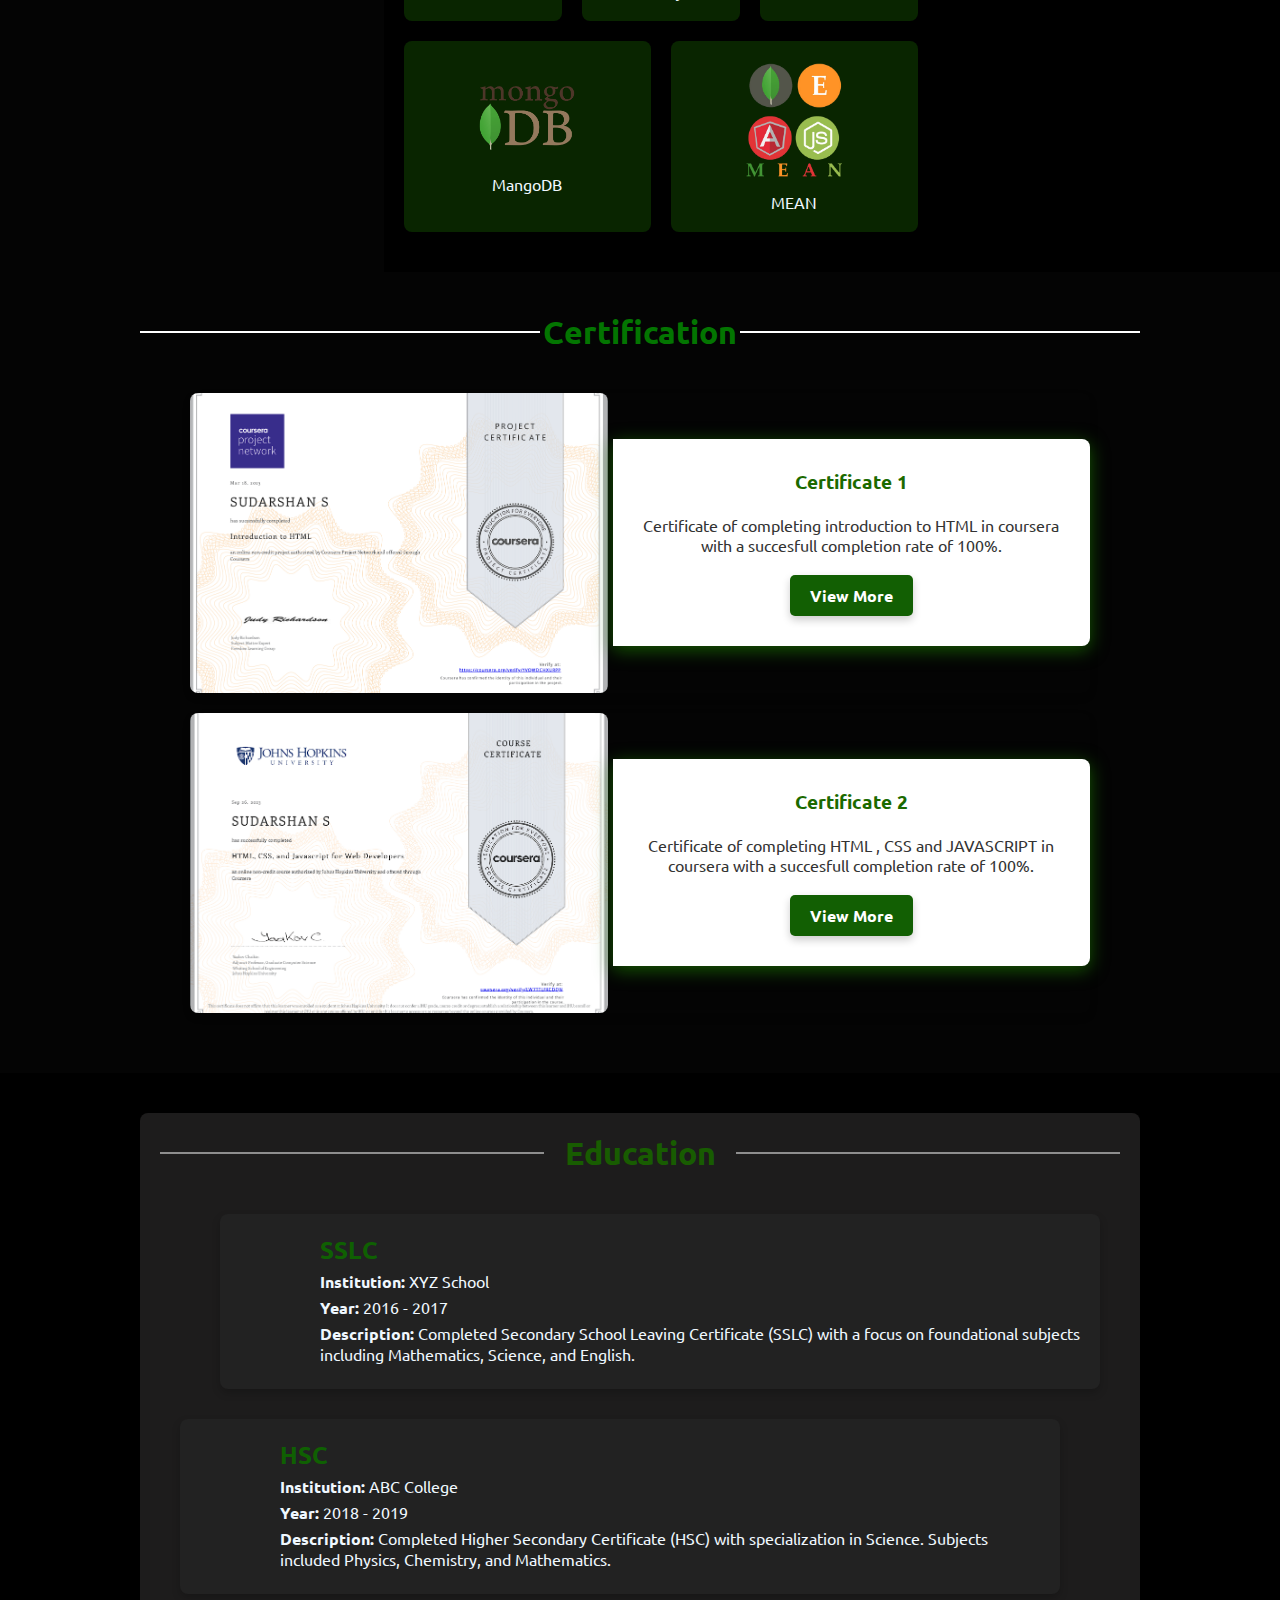
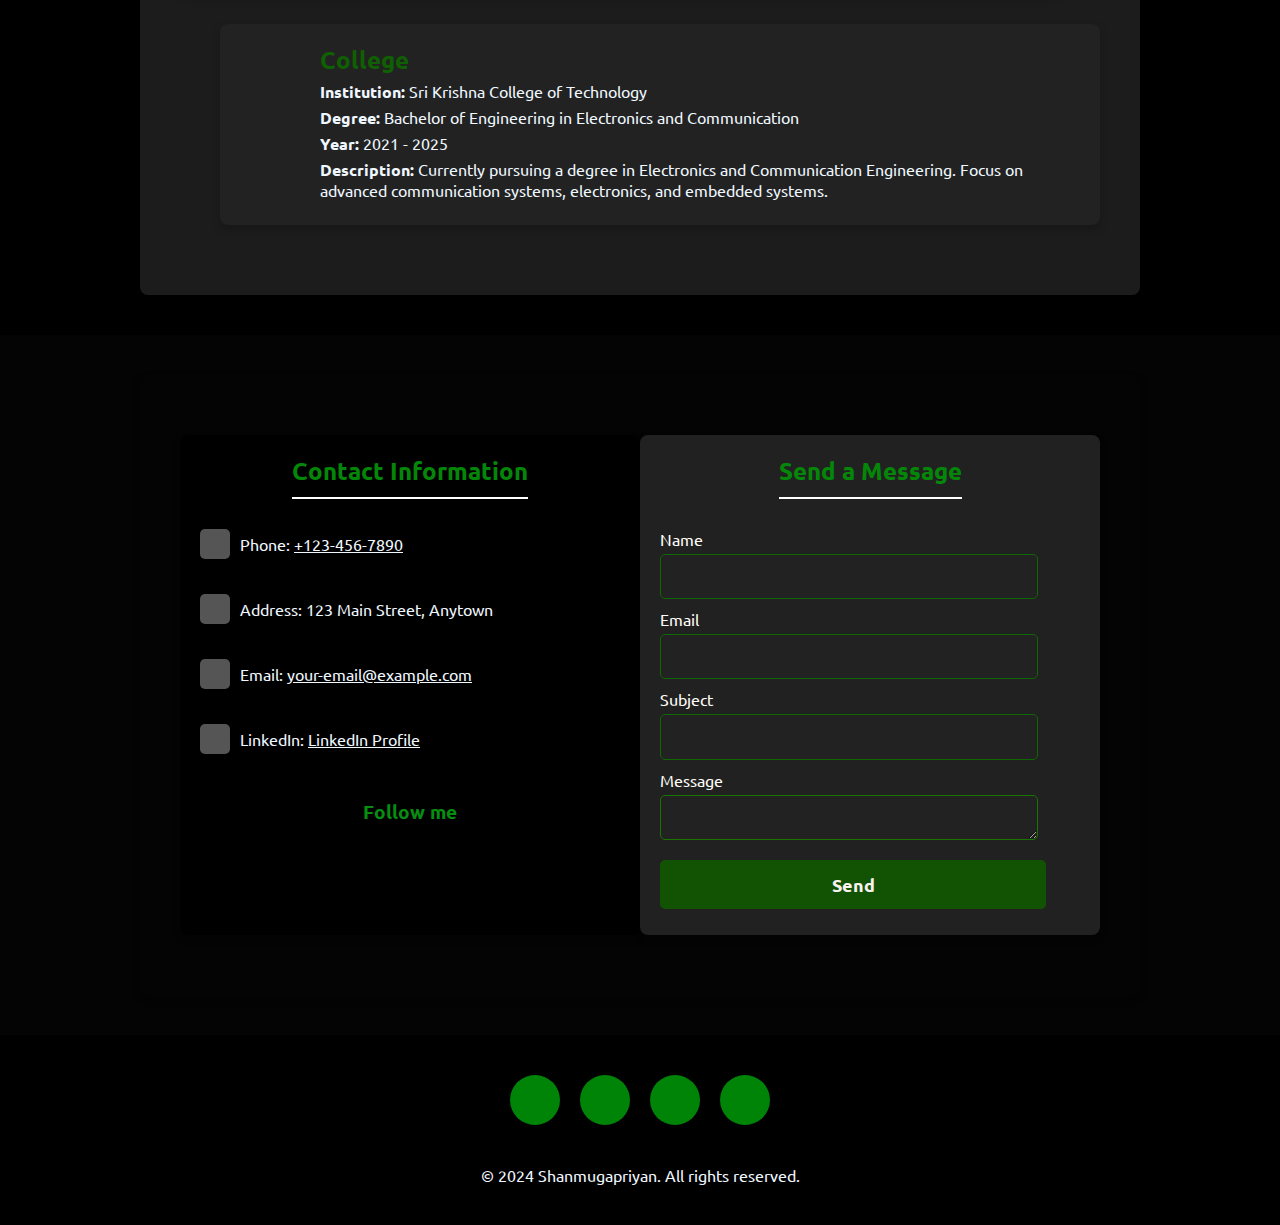
==== commit d0eea92b: "change" ====
--- a/index.html
+++ b/index.html
@@ -3,6 +3,8 @@
   <head>
     <meta charset="UTF-8" />
     <meta name="viewport" content="width=device-width, initial-scale=1.0" />
+    <title>Code bºº₸</title>
+    <link rel="stylesheet" href="index.css" />
     <link rel="preconnect" href="https://fonts.googleapis.com" />
     <link rel="preconnect" href="https://fonts.gstatic.com" crossorigin />
     <link
@@ -11,127 +13,328 @@
     />
     <title>Code bºº₸</title>
     <link rel="stylesheet" href="index.css" />
-    <link rel="icon" href="logoo.webp" />
+    <link rel="icon" href="Images/logoo.webp" />
     <script
       src="https://kit.fontawesome.com/1165876da6.js"
       crossorigin="anonymous"
     ></script>
   </head>
   <body>
-    <header class="header">
-      <a href="" class="Logo">co<><br />bºº₸</a>
-      <nav class="navbar">
-        <a href="#">Home</a>
-        <a href="#par">About</a>
-        <a href="#pr">Gallery</a>
-        <a href="#">Services</a>
-        <a href="#container">Contact</a>
-      </nav>
-    </header>
-    <div class="head">
-      <div class="cont">
-        <h1>
-          Hi There,<br />I'm
-          <div class="na">Sudarshan S</div>
-         </h1>
-        <br /><br />
-        <h4>I Am into Web DEveLopeMent</h4>
-        <br />
-        <button onclick='' type="submit">About mE!</button>
-      </div>
-      <hr>
-      <img class="av" src="ava.jpg" alt="" />
+    <nav class="navbar">
+      <div class="navbar-container">
+        <a href="" class="Logo">co<><br />bºº₸</a>
+        <ul class="navbar-menu">
+          <li><a href="#home">Home</a></li>
+          <li><a href="#about">About</a></li>
+          <li><a href="#skills">Skills</a></li>
+          <li><a href="#projects">Certificates</a></li>
+          <li><a href="#education">Education</a></li>
+          <li><a href="#contact">Contact</a></li>
+        </ul>
+        <div class="navbar-toggle" aria-label="Toggle navigation">
+          <span class="navbar-toggler-icon"></span>
+        </div>
+      </div>
+    </nav>
+
+   
+    <div class="main-name">
+      <div class="name-section">
+        <div class="name-details">
+          <h1>I'm <span class="name-highlight">Sudarshan S</span></h1>
+
+          <p1>Electronics and Communication Engineering Student</p1>
+
+          <p class="about-text">I Am into Web DEveLopeMent</p>
+          <div class="background-section">
+            <a href="" class="cv-button" download>My ReSumE ↡</a>
+          </div>
+        </div>
+        <div class="profile-image">
+          <img
+            src="Images/transparent-one-piece-roronoa-zoro-profile-man-short-hair-pier-profile-of-man-with-piercings-serious-expression65d085147dd931.7321841117081643725155.png"
+            alt="Profile Image"
+          />
+        </div>
+      </div>
     </div>
 
-    <div class="ima">
-      <img class="ion" src="gi.gif" alt="" />
-      <img class="io" src="743-web-code.gif" alt="" />
+    <section id="about" class="about-section">
+      <div class="about-container">
+        <div class="about-image">
+          <img src="Images/Roronoa-Zoro.jpg" alt="Your Image" />
+        </div>
+        <div class="about-description">
+          <h2>About Me</h2>
+          <p>
+            "Hello! I'm Sudarshan S, a passionate web developer with a keen eye
+            for detail and a knack for creating clean and efficient code. With a
+            basic experience in front-end and back-end development, I specialize
+            in building responsive and user-friendly websites. I am proficient
+            in HTML, CSS, JavaScript, and have a solid understanding of
+            frameworks like React. I enjoy transforming ideas into digital
+            solutions that not only look great but also function seamlessly.
+            Let's collaborate and bring your vision to life!"
+          </p>
+          <a href="#contact" class="contact-button">Contact Me</a>
+        </div>
+      </div>
+    </section>
+
+    
+
+    <!------------------------ skills-->
+    <section id="skills" class="skills-section">
+      <div class="skills-container">
+        <div class="skills-logos">
+          <h2>Skills</h2>
+          <div class="skills-cards">
+            <!-- Skill cards -->
+            <div class="skill-card">
+              <img src="Images/java.png" alt="Skill 1" />
+              <p>Java</p>
+            </div>
+            <div class="skill-card">
+              <img
+                src="Images/4adb861238d598282b653a9eef653b5f.png"
+                alt="Skill 2"
+              />
+              <p>C++</p>
+            </div>
+            <div class="skill-card">
+              <img src="Images/pngwing.com (1).png" alt="Skill 3" />
+              <p>JavaScript</p>
+            </div>
+            <div class="skill-card">
+              <img
+                src="Images/kisspng-web-development-html-css-design-and-build-web-s-berlin-5b3339eb786841.4601760515300838194932.png"
+                alt="Skill 4"
+              />
+              <p>Html Css</p>
+            </div>
+            <div class="skill-card">
+              <img
+                src="Images/kisspng-react-javascript-angularjs-ionic-atom-5b154be6947457.3471941815281223426081.png"
+                alt="Skill 5"
+              />
+              <p>React js</p>
+            </div>
+            <div class="skill-card">
+              <img
+                src="Images/kisspng-mysql-workbench-computer-icons-logo-portable-netwo-thezedt-tech-tips-and-random-thoughts-5b803521565433.6534021615351288653536.png"
+                alt="Skill 6"
+              />
+              <p>Mysql</p>
+            </div>
+            <div class="skill-card">
+              <img
+                src="Images/kisspng-mongodb-database-nosql-postgresql-mongo-5b39f9e36b1814.0344731115305261794387.png"
+                alt="Skill 7"
+              />
+              <p>MangoDB</p>
+            </div>
+            <div class="skill-card">
+              <img
+                src="Images/kisspng-view-full-demo-and-project-files-for-personal-port-5c3030aff027b1.4385800615466620639837.png"
+                alt="Skill 8"
+              />
+              <p>MEAN</p>
+            </div>
+          </div>
+        </div>
+      </div>
+    </section>
+    <!----------------------------------------------->
+
+   
+
+    <!-----------------       Certifiaction - ----------------------->
+
+    <section id="projects" class="projects-section">
+      <div class="projects-container">
+        <h2>Certification</h2>
+        <div class="project-item">
+          <div
+            class="project-image"
+            style="
+              background-image: url('Images/Screenshot\ 2024-07-24\ 102730.png');
+            "
+          ></div>
+          <div class="project-description">
+            <h3>Certificate 1</h3>
+            <br />
+            <p>
+              Certificate of completing introduction to HTML in coursera with a
+              succesfull completion rate of 100%.
+            </p>
+            <a href="#more-info" class="view-more">View More</a>
+          </div>
+        </div>
+        <div class="project-item">
+          <div
+            class="project-image"
+            style="
+              background-image: url('Images/Screenshot\ 2024-07-24\ 102614.png');
+            "
+          ></div>
+          <div class="project-description">
+            <h3>Certificate 2</h3>
+            <br />
+            <p>
+              Certificate of completing HTML , CSS and JAVASCRIPT in coursera
+              with a succesfull completion rate of 100%.
+            </p>
+            <a href="#more-info" class="view-more">View More</a>
+          </div>
+        </div>
+      </div>
+    </section>
+
+    <!-------------------------Projects ------------------------>
+
+    <section id="education" class="education-section">
+      <div class="education-container">
+        <h2>Education</h2>
+        <div class="education-timeline">
+          <div class="education-item">
+            <div class="education-icon ssci"></div>
+            <div class="education-content">
+              <h3>SSLC</h3>
+              <p><strong>Institution:</strong> XYZ School</p>
+              <p><strong>Year:</strong> 2016 - 2017</p>
+              <p>
+                <strong>Description:</strong> Completed Secondary School Leaving
+                Certificate (SSLC) with a focus on foundational subjects
+                including Mathematics, Science, and English.
+              </p>
+            </div>
+          </div>
+          <div class="education-item">
+            <div class="education-icon hsc"></div>
+            <div class="education-content">
+              <h3>HSC</h3>
+              <p><strong>Institution:</strong> ABC College</p>
+              <p><strong>Year:</strong> 2018 - 2019</p>
+              <p>
+                <strong>Description:</strong> Completed Higher Secondary
+                Certificate (HSC) with specialization in Science. Subjects
+                included Physics, Chemistry, and Mathematics.
+              </p>
+            </div>
+          </div>
+          <div class="education-item">
+            <div class="education-icon college"></div>
+            <div class="education-content">
+              <h3>College</h3>
+              <p>
+                <strong>Institution:</strong> Sri Krishna College of Technology
+              </p>
+              <p>
+                <strong>Degree:</strong> Bachelor of Engineering in Electronics
+                and Communication
+              </p>
+              <p><strong>Year:</strong> 2021 - 2025</p>
+              <p>
+                <strong>Description:</strong> Currently pursuing a degree in
+                Electronics and Communication Engineering. Focus on advanced
+                communication systems, electronics, and embedded systems.
+              </p>
+            </div>
+          </div>
+        </div>
+      </div>
+    </section>
+
+    <!-------                    contact   section                 -->
+
+    <div class="main-background">
+      <div class="contact-container">
+        <div class="contact-info">
+          <h2>Contact Information</h2>
+          <div class="info-item">
+            <div class="logo-placeholder phone"></div>
+            <p>Phone: <a href="tel:+1234567890">+123-456-7890</a></p>
+          </div>
+          <div class="info-item">
+            <div class="logo-placeholder"></div>
+            <p>Address: 123 Main Street, Anytown</p>
+          </div>
+          <div class="info-item">
+            <div class="logo-placeholder"></div>
+            <p>
+              Email:
+              <a href="mailto:your-email@example.com">your-email@example.com</a>
+            </p>
+          </div>
+          <div class="info-item">
+            <div class="logo-placeholder linkedin"></div>
+            <p>
+              LinkedIn:
+              <a href="https://www.linkedin.com/in/your-profile" target="_blank"
+                >LinkedIn Profile</a
+              >
+            </p>
+          </div>
+          <div class="social-media">
+            <h3>Follow me</h3>
+            <div class="social-icons">
+                <a href="#"><i class="fab fa-github"></i></a>
+                <a href="#"><i class="fab fa-facebook"></i></a>
+                <a href="#"><i class="fab fa-linkedin-in"></i></a>
+                <a href="#"><i class="fab fa-instagram"></i></a>
+                <a href="#"><i class="fab fa-twitter"></i></a>
+                <a href="#"><i class="fab fa-whatsapp"></i></a>
+                <a href="#"><i class="fab fa-telegram"></i></a>
+            </div>
+          </div>
+        </div>
+        <div class="contact-form">
+          <h2>Send a Message</h2>
+          <form action="your-server-endpoint" method="post">
+            <label for="name">Name</label>
+            <input type="text" id="name" name="name" required />
+
+            <label for="email">Email</label>
+            <input type="email" id="email" name="email" required />
+
+            <label for="subject">Subject</label>
+            <input type="text" id="subject" name="subject" required />
+
+            <label for="message">Message</label>
+            <textarea id="message" name="message" rows="4" required></textarea>
+
+            <button type="submit">Send</button>
+          </form>
+        </div>
+      </div>
     </div>
-    <dl id="par">
-      <dt>About</dt>
-      <br />
-      "Hello! I'm Sudarshan S, a passionate web developer with a keen eye for
-      detail and a knack for creating clean and efficient code. With a basic
-      experience in front-end and back-end development, I specialize in building
-      responsive and user-friendly websites. I am proficient in HTML, CSS,
-      JavaScript, and have a solid understanding of frameworks like React. I
-      enjoy transforming ideas into digital solutions that not only look great
-      but also function seamlessly. Let's collaborate and bring your vision to
-      life!"
-    </dl>
-    
-    
-      <div class="cert">
-        <p>Certification</p><br>
-        <img class="c1" src="Screenshot 2024-07-24 102614.png" alt="">
-        <img class="c2" src="Screenshot 2024-07-24 102730.png" alt="">
-      </div><br><br>
-      <div id="pr">
-        <p>Products</p><br>
-        <center><P>EVENT ZEN : <br>THE EVENT MANAGRMRNT WEBSITE</P></center><br>
-    <div class="works">
-      
-      
-      <div class="wo"><img src="image6.jpeg" alt=""></div>
-      <div class="wo"><img src="image7.jpeg" alt=""></div>
-      <div class="wo"><img src="image4.jpeg" alt=""></div>
-      <div class="wo"><img src="image1.jpeg" alt=""></div>
-      <div class="wo"><img src="image3.jpeg" alt=""></div>
-      <div class="wo"><img src="image2.jpeg" alt=""></div>
-      <div class="wo"><img src="image5.jpeg" alt=""></div>
-    </div>
-  </div><br>
-  <div id="serv">
-    <div class="se"><img src="service1.png" alt=""></div>
-    <div class="se"><img src="service2.png" alt=""></div>
-    <div class="se"><img src="service3.png" alt=""></div>
-    <div class="se"><img src="service4.jpg" alt=""></div>
-    <div class="se"><img src="service5.png" alt=""></div>
-    <div class="se"><img src="service6.png" alt=""></div>
-  </div>
-    
-  <br><footer class="footer">
-    <div id="container">
-      <div class="row">
-        <div class="footer-col">
-          <h4>codeBoot</h4>
-          <ul>
-            <li><a href="#">About us</a></li>
-            <li><a href="#">Our services</a></li>
-            <li><a href="#">Our Projects</a></li>
-            <li><a href="#">Affiliate program</a></li>
-          </ul>
-        </div>
-        <div class="footer-col">
-          <h4>get help</h4>
-          <ul>
-            <li><a href="#">FAQ</a></li>
-            <li><a href="#">shipping</a></li>
-            <li><a href="#">returns</a></li>
-            <li><a href="#">order status</a></li>
-            <li><a href="#">payment options</a></li>
-          </ul>
-        </div>
-        <div class="footer-col">
-          <h4>online shop</h4>
-          <ul>
-            <li><a href="#">watch</a></li>
-            <li><a href="#">bag</a></li>
-            <li><a href="#">shoes</a></li>
-            <li><a href="#">dress</a></li>
-          </ul>
-        </div>
-        <div class="footer-col">
-          <h4>follow us</h4>
-          <div class="social-links">
-            <a href="#"><i class="fab fa-github"></i></a>
-            <a href="#"><i class="fab fa-twitter"></i></a>
-            <a href="#"><i class="fab fa-instagram"></i></a>
-            <a href="#"><i class="fab fa-linkedin-in"></i></a>
-          </div>
-        </div>
-      </div>
-    </div>
- </footer>
+
+    <footer class="footer">
+      <div class="footer-container">
+        <div class="footer-social-icons">
+          <a
+            href="https://www.linkedin.com/in/yourprofile"
+            class="footer-social-icon linkedin"
+            aria-label="LinkedIn"
+          ></a>
+          <a
+            href="https://github.com/yourprofile"
+            class="footer-social-icon github"
+            aria-label="GitHub"
+          ></a>
+          <a
+            href="mailto:your.email@example.com"
+            class="footer-social-icon gmail"
+            aria-label="Gmail"
+          ></a>
+          <a
+            href="https://www.instagram.com/yourprofile"
+            class="footer-social-icon instagram"
+            aria-label="Instagram"
+          ></a>
+        </div>
+        <p>&copy; 2024 Shanmugapriyan. All rights reserved.</p>
+      </div>
+    </footer>
   </body>
 </html>
--- a/index.css
+++ b/index.css
@@ -1,642 +1,1432 @@
 .ubuntu-light {
-  font-family: "Ubuntu", sans-serif;
-  font-weight: 300;
-  font-style: normal;
-}
-
-.ubuntu-regular {
-  font-family: "Ubuntu", sans-serif;
-  font-weight: 400;
-  font-style: normal;
-}
-
-.ubuntu-medium {
-  font-family: "Ubuntu", sans-serif;
-  font-weight: 500;
-  font-style: normal;
-}
-
-.ubuntu-bold {
-  font-family: "Ubuntu", sans-serif;
-  font-weight: 700;
-  font-style: normal;
-}
-
-.ubuntu-light-italic {
-  font-family: "Ubuntu", sans-serif;
-  font-weight: 300;
-  font-style: italic;
-}
-
-.ubuntu-regular-italic {
-  font-family: "Ubuntu", sans-serif;
-  font-weight: 400;
-  font-style: italic;
-}
-
-.ubuntu-medium-italic {
-  font-family: "Ubuntu", sans-serif;
-  font-weight: 500;
-  font-style: italic;
-}
-
-.ubuntu-bold-italic {
-  font-family: "Ubuntu", sans-serif;
-  font-weight: 700;
-  font-style: italic;
-}
-
-* {
-  margin: 0;
-  padding: 0;
-  box-sizing: border-box;
-  font-family: "Ubuntu", sans-serif;
-  color: aliceblue;
-}
-body {
-  background-color: black;
-}
-.header {
-  position: fixed;
-  height: 8%;
-  width: 100%;
-  padding: 20px 100px;
-  background-color: rgba(45, 46, 46, 0.992);
-  display: flex;
-  justify-content: space-between;
-  align-items: center;
-  z-index: 1000;
-}
-.Logo {
-  font-size: 25px;
-  color: aliceblue;
-  text-decoration: none;
-  font-weight: 700;
-}
-.navbar a {
-  position: relative;
-  font-size: 18px;
-  color: aliceblue;
-  font-weight: 500;
-  text-decoration: none;
-  margin-left: 40px;
-}
-.navbar a::before {
-  content: "";
-  position: absolute;
-  top: 100%;
-  width: 0;
-  height: 2px;
-  background: white;
-  transition: 0.3s;
-}
-.navbar a:hover::before {
-  width: 100%;
-}
-.head {
-  display: flex;
-  color: aliceblue;
-  position: absolute;
-  top: 40%;
-  left: 15%;
-}
-h4 {
-  color: aliceblue;
-  transition: 0.3s;
-}
-h4:hover {
-  font-size: 103%;
-}
-button {
-  height: 30px;
-  width: 100px;
-  border-radius: 20px;
-  background-color: black;
-  border: 1px solid gray;
-  color: aliceblue;
-  font-size: 15px;
-  transition: 0.3s;
-}
-button:hover {
-  background-color: rgba(8, 136, 19, 0.76);
-  width: 110px;
-  height: 33px;
-}
-.av {
-  background-color: aliceblue;
-  height: 250px;
-  margin-left: 350px;
-  border-radius: 50%;
-}
-.io {
-  left: 78%;
-  top: 60%;
-  position: absolute;
-  height: 230px;
-  width: 230px;
-  border-radius: 10px;
-}
-.ion {
-  top: 20%;
-  left: 78%;
-  position: absolute;
-  height: 230px;
-  width: 230px;
-  border-radius: 10px;
-}
-.ima {
-  display: flex;
-  
-}
-#par {
-  font-size: 20px;
-  font-weight: 700;
-  position: absolute;
-  top: 110%;
-  text-align: justify;
-  left: 12%;
-  right: 12%;
-  line-height: 1.5;
-  transition: 0.5s;
-}
-a{
-  transition: 0.3s;
-}
-a:hover{
-  color: rgba(8, 136, 19, 0.76);
-}
-#par:hover {
-  color: rgba(8, 136, 19, 0.76);
-}
-h3 {
-  color: aliceblue;
-}
-#container{
-	max-width: 1170px;
-	margin:auto;
-}
-.row{
-	display: flex;
-	flex-wrap: wrap;
-}
-ul{
-	list-style: none;
-}
-.footer{
-	background-color: #24262b5f;
-    padding: 70px 0;
-}
-.footer-col{
-   width: 25%;
-   padding: 0 15px;
-}
-.footer-col h4{
-	font-size: 18px;
-	color: #ffffff;
-	text-transform: capitalize;
-	margin-bottom: 35px;
-	font-weight: 500;
-	position: relative;
-}
-.footer-col h4::before{
-	content: '';
-	position: absolute;
-	left:0;
-	bottom: -10px;
-	background-color: #e91e63;
-	height: 2px;
-	box-sizing: border-box;
-	width: 50px;
-}
-.footer-col ul li:not(:last-child){
-	margin-bottom: 10px;
-}
-.footer-col ul li a{
-	font-size: 16px;
-	text-transform: capitalize;
-	color: #ffffff;
-	text-decoration: none;
-	font-weight: 300;
-	color: #bbbbbb;
-	display: block;
-	transition: all 0.3s ease;
-}
-.footer-col ul li a:hover{
-	color: #ffffff;
-	padding-left: 8px;
-}
-.footer-col .social-links a{
-	display: inline-block;
-	height: 40px;
-	width: 40px;
-	background-color: rgba(255,255,255,0.2);
-	margin:0 10px 10px 0;
-	text-align: center;
-	line-height: 40px;
-	border-radius: 50%;
-	color: #ffffff;
-	transition: all 0.5s ease;
-}
-.footer-col .social-links a:hover{
-	color: #24262b;
-	background-color: #ffffff;
-}
-
-
-.na {
-  color: rgba(8, 136, 19, 0.76);
-
-  display: flex;
-}
-hr {
-  position: relative;
-  left: 25%;
-  padding: 5px;
-  background-color: rgba(8, 136, 19, 0.76);
-  border: none;
-  border-radius: 2px;
-  height: 250px;
-}
-.cert {
-  display: flex;
-  align-items: center;
-  justify-content: space-around;
-  margin-top: 70%;
-  margin-left: 8%;
-  margin-right: 8%;
-}
-.c1 {
-  height: 350px;
-  width: 500px;
-  margin-top: 3%;
-  margin-left: -30%;
-  border-radius: 10px;
-  transition: 0.4s;
-}
-
-.c2 {
-  height: 350px;
-  width: 500px;
-  margin-top: 3%;
-  border-radius: 10px;
-  transition: 0.4s;
-}
-.cert p {
-  position: relative;
-  margin-top: -30%;
-  margin-left: -1%;
-  font-size: 20px;
-  font-weight: 700;
-}
-.c1:hover {
-  border: 6px solid rgba(8, 136, 19, 0.256);
-}
-.c2:hover {
-  border: 6px solid rgba(8, 136, 19, 0.292);
-}
-.works{
-  display: grid;
-  grid-template-columns:repeat(3,1fr);
-  margin-left: 120px;
-  margin-right: 40px;
-  justify-content: center;
-  
-  
-  
-}
-.wo img{
-  border: 5px solid rgba(0, 128, 0, 0.419);
-  height: 260px;
-  width: 430px;
-  margin-top: 40px;
-  border-radius: 10px;
-  background-color: black;
-  transition: 0.4s;
-
-}
-.wo img:hover{
-  border:5px solid rgb(16, 207, 16);
-  
-}
-
-#pr p{
-  margin-left: 150px;
-  font-size: 20px;
-  font-weight: 700;
-}
-#serv{
-  display: grid;
-  grid-template-columns:repeat(3,30%);
-  margin-right: 0px;
-  background-color:rgba(229, 242, 229, 0.084);
-  margin-right: 100px;
-  margin-left: 300px;
-  padding-top: 3%;
-  padding-bottom:0% ;
-  justify-content: center;
-  height:1800%;
-  width: 60%;
-  border-radius: 20px;
-  
-}
-.se img{
-  height: 200px;
-  width: 200px;
-  margin-bottom: 50px;
-  margin-left: 40px;
-  border-radius: 10px;
-  border: 10px inset rgba(0, 128, 0, 0.419);
-  transition: 0.4s;
-}
-
-.se img:hover{
-  border: 10px inset rgba(1, 175, 1, 0.904);
-}
-@media screen and (max-width:576px) {
-
-  .header {
-    padding: 10px;
+    font-family: "Ubuntu", sans-serif;
+    font-weight: 300;
+    font-style: normal;
   }
   
-  .navbar {
-    height: fit-content;
-    
+  .ubuntu-regular {
+    font-family: "Ubuntu", sans-serif;
+    font-weight: 400;
+    font-style: normal;
   }
   
-  .navbar a {
-    margin: 10px 0;
+  .ubuntu-medium {
+    font-family: "Ubuntu", sans-serif;
+    font-weight: 500;
+    font-style: normal;
   }
   
-  .head {
-    margin-top: 50px;
-    margin-left: -70px;
-    text-align: center;
-    padding: 20px;
-  }
-  .head hr{
-    padding: 0px;
+  .ubuntu-bold {
+    font-family: "Ubuntu", sans-serif;
+    font-weight: 700;
+    font-style: normal;
   }
   
-  .av {
-    height: 150px;
-    width: 150px;
-    margin: 20px 0;
-    align-self: center;
+  .ubuntu-light-italic {
+    font-family: "Ubuntu", sans-serif;
+    font-weight: 300;
+    font-style: italic;
   }
   
-  .cont{
-    height: 100%;
-    width: 250px;
-    text-align: left;
-  }
-  .ion{
-    height: 130px;
-    width: 130px ;
-    position: absolute;
-    margin-left: -270px;
-    margin-top: 20px;
-    
-  }
-  .io {
-    height: 130px;
-    width: 130px ;
-    position: absolute;
-    margin-left: -120px;
-    margin-top: -238px;
+  .ubuntu-regular-italic {
+    font-family: "Ubuntu", sans-serif;
+    font-weight: 400;
+    font-style: italic;
   }
   
-  #par {
-    text-align: justify;
-    width: auto;
-
+  .ubuntu-medium-italic {
+    font-family: "Ubuntu", sans-serif;
+    font-weight: 500;
+    font-style: italic;
   }
   
-  .cert {
-    position: relative;
-    margin-top: 400%;
-    flex-direction: column;
-    margin-left: 80px;
-    width: fit-content;
+  .ubuntu-bold-italic {
+    font-family: "Ubuntu", sans-serif;
+    font-weight: 700;
+    font-style: italic;
   }
   
-  .cert img {
-    position: relative;
-    margin: 10px 0;
+*{
+    margin: 0;
+    padding: 0;
+    box-sizing: border-box;
+    font-family: "Ubuntu", sans-serif;
+    color: aliceblue;
+}
+body {
+    z-index: -1;
+        font-family: Arial, sans-serif;
+      background-color: rgba(0, 0, 0, 0.984);
+ 
+    background-repeat: no-repeat;
+    background-attachment: fixed;
+    }
+  
+    
+
+/* General styling for navbar */
+.navbar {
+    background: rgba(17, 200, 4, 0.201); /* Black with transparency */
+    backdrop-filter: blur(10px); /* Blur effect */
+    color: white;
+    padding: 0px 20px; /* Increased padding for more height */
+    position: fixed;
+    width: 100%;
+    top: 0;
+    left: 0;
+    font-family: "Ubuntu", sans-serif;
+    z-index: 1000; /* Ensure navbar is above other content */
+    transition: background-color 0.3s, box-shadow 0.3s;
+    box-shadow: 0 4px 18px rgba(0, 0, 0, 0.5); /* Box shadow for navbar */
+}
+.Logo {
+    font-size: 25px;
+    color: aliceblue;
+    text-decoration: none;
+    font-weight: 700;
+  }
+
+.navbar-container {
+    display: flex;
+    justify-content: space-between;
     align-items: center;
-    height: 200px;
-    width: 300px;
-  }
-  .works{
-    display: grid;
-    grid-template-columns:repeat(1,1fr);
-    grid-template-columns: repeat(1,1fr);
-    margin-left: 0px;
-    margin-right: 40px;
-    justify-content: center; 
-  }
-  .wo img{
-    height: 200px;
-    width: 350px;
-    margin-left:30px ;
-    margin-bottom: 30px;
-  }
-  footer{
-    width: fit-content;
-
-  }
-  
-  .footer-content {
-    width: fit-content;
+    max-width: 1200px; /* Max width for navbar content */
+    margin: 0 auto;
+    flex-wrap: wrap; /* Allow items to wrap onto multiple lines */
+}
+
+.navbar-brand {
+    color: #11111081; /* Golden color for brand */
+    font-size: 24px;
+    text-decoration: none;
+}
+
+.navbar-menu {
+    list-style: none;
+    display: flex;
+    gap: 20px;
+    margin: 0;
+    padding: 0;
+}
+
+.navbar-menu li {
+    margin: 0;
+}
+
+.navbar-menu a {
+    color: rgb(255, 255, 255);
+    text-decoration: none;
+    font-size: 18px;
+    padding: 10px 15px;
+    transition: background-color 0.3s, color 0.3s;
+}
+
+.navbar-menu a:hover {
+    background-color: #111111; /* Darker background on hover */
+    border-radius: 5px;
+    color: rgb(223, 238, 223);
+}
+
+.navbar-toggle {
+    display: none; /* Hide toggle button by default */
+    background-color: #333; /* Background color for the toggle button */
+    padding: 10px; /* Increase padding for better appearance */
+    border-radius: 5px; /* Rounded corners for the toggle button */
+    box-shadow: 0 2px 4px rgba(0, 0, 0, 0.3); /* Box shadow for the toggle button */
+}
+
+/* Responsive styling */
+@media (max-width: 1200px) {
+    .navbar-container {
+        padding: 20px; /* Adjust padding for smaller screens */
+    }
+}
+
+@media (max-width: 992px) {
+    .navbar-menu {
+        display: none; /* Hide menu by default on small screens */
+        flex-direction: column;
+        width: 100%;
+        background-color: rgba(0, 0, 0, 0.8); /* Black with transparency for mobile menu */
+        position: absolute;
+        top: 70px; /* Adjust based on navbar height */
+        left: 0;
+        z-index: 1000;
+        gap: 0; /* No gap between menu items */
+    }
+
+    .navbar-menu.active {
+        display: flex; /* Show menu when active */
+    }
+
+    .navbar-toggle {
+        display: block; /* Show toggle button on smaller screens */
+        cursor: pointer;
+        box-shadow: 0 2px 4px rgba(0, 0, 0, 0.3); /* Box shadow for the toggle button */
+    }
+
+    .navbar-toggler-icon {
+        width: 30px;
+        height: 3px;
+        background-color: white;
+        position: relative;
+        margin: 6px 0;
+    }
+
+    .navbar-toggler-icon::before,
+    .navbar-toggler-icon::after {
+        content: '';
+        display: block;
+        width: 30px;
+        height: 3px;
+        background-color: white;
+        position: absolute;
+        left: 0;
+    }
+
+    .navbar-toggler-icon::before {
+        top: -8px;
+    }
+
+    .navbar-toggler-icon::after {
+        top: 8px;
+    }
+}
+
+@media (max-width: 768px) {
+    .navbar-menu {
+        top: 60px; /* Adjust if needed for smaller screens */
+    }
+}
+
+
     
     
-  }
-}
-@media screen and (min-width: 576px) and (max-width: 912px) {
-  .header {
-    padding: 10px;
-  }
-  
-  .navbar {
+    
+            .name{
+               
+                width: 100%;
+                display: grid;
+                grid-template-columns: 49% 0.1% 49%;
+                
+            }
+            img :hover{
+    border: #fff;
+              
+            }
+            .name1{
+               
+            }
+    
+    
+    
+    
+    .about-section {
+    padding: 40px 20px;
+background-color: rgba(9, 3, 3, 0.76);
+    }
+
+.about-container {
+    max-width: 1000px;
+    margin: 0 auto;
+    display: flex;
+    justify-content: space-between;
+    align-items: center;
+    gap: 20px; /* Space between the two sections */
+}
+
+.about-image {
+    width: 40%;
+}
+
+.about-image img {
+    width: 100%;
+    border-radius: 8px;
+    box-shadow: 0 4px 8px rgba(0, 0, 0, 0.1); /* Box shadow for the image */
+}
+
+.about-description {
+    width: 60%;
+    background-color: #ffffff00; /* White background for description */
+    padding: 20px;
+    border-radius: 8px;
+    box-shadow: 0 4px 8px rgba(0, 0, 0, 0.1); /* Box shadow for the description */
+}
+
+.about-description h2 {
+    text-align: center; /* Center the heading text */
+    color: #047d0c; /* Golden color for the heading */
+    margin-bottom: 20px; /* Space below the heading */
+    position: relative; /* Position relative for pseudo-elements */
+    font-size: 2rem; /* Larger font size for emphasis */
+}
+
+.about-description h2::before, 
+.about-description h2::after {
+    content: '';
+    position: absolute;
+    width: 30%;
+    height: 2px;
+    background-color: #097002; /* White color for lines */
+    top: 50%;
+    transform: translateY(-50%);
+}
+
+.about-description h2::before {
+    left: 0;
+}
+
+.about-description h2::after {
+    right: 0;
+}
+
+.about-description p {
+    margin: 0 0 20px; /* Add space below each paragraph */
+    color: #ffffff; /* Dark text color for description */
+    line-height: 1.6;
+    text-align: justify;
+}
+
+.contact-button {
+    display: inline-block;
+    padding: 10px 20px;
+    background-color: #097002; /* Yellow background for the button */
+    color: #fff; /* White text color */
+    border-radius: 5px;
+    text-decoration: none;
+    text-align: center;
+    font-size: 1rem;
+    transition: background-color 0.3s ease;
+}
+
+.contact-button:hover {
+    background-color: #054a00; /* Darker yellow on hover */
+}
+
+/* Responsive styling */
+@media (max-width: 768px) {
+    .about-container {
+        flex-direction: column; /* Stack image and description vertically */
+    }
+
+    .about-image, .about-description {
+        width: 100%; /* Full width for both sections */
+    }
+
+    .about-image img {
+        width: 100%;
+        border-radius: 8px;
+        box-shadow: 0 4px 8px rgba(0, 0, 0, 0.1); /* Box shadow for the image */
+    }
+}
+
+
+
+            /*
+            .skills {
+                width: 100%;
+                display: flex;
+                flex-direction: column;
+                align-items: center;
+                padding: 20px 0;
+            }
+            
+            .skills-header {
+                display: flex;
+                align-items: center;
+                justify-content: center;
+                width: 100%;
+                margin-bottom: 20px;
+            }
+            
+            .line {
+                flex-grow: 1;
+                height: 2px;
+                background-color: yellow;
+                border: none;
+            }
+            
+            .skills-title {
+                font-size: 2.5em;
+                font-weight: bold;
+                margin: 0 20px;
+            }
+            
+            .skill1 {
+                display: grid;
+                grid-template-columns: repeat(5, 1fr);
+                gap: 20px;
+                width: 100%;
+                max-width: 1200px;
+                padding: 2%;
+                box-sizing: border-box;
+                border-radius: 2%;
+                background-color: #89898799;
+            }
+            
+            .skillbox {
+                height: auto;
+                width: 100%;
+                border-radius: 10px;
+                background-color: rgb(38, 40, 40);
+                padding: 10px;
+                box-sizing: border-box;
+                text-align: center;
+                display: flex;
+                flex-direction: column;
+                align-items: center;
+                justify-content: center;
+            }
+            
+            .skillimage {
+                max-width: 70%;
+                height: auto;
+                margin-bottom: 10px;
+            }
+            .skillbox h3 {
+                font-size: 1em;
+            }
+            
+           
+            @media (max-width: 1200px) {
+                .skill1 {
+                    grid-template-columns: repeat(5, 1fr);
+                    max-width: 1000px;
+                    padding: 0 15px;
+                }
+            }
+            
+            @media (max-width: 992px) {
+                .skill1 {
+                    grid-template-columns: repeat(5, 1fr); /
+                    max-width: 800px;
+                    padding: 0 10px;
+                }
+            }
+            
+            @media (max-width: 768px) {
+                .skill1 {
+                    grid-template-columns: repeat(5, 1fr); 
+                    max-width: 600px;
+                    padding: 0 5px;
+                }
+            }
+            
+            @media (max-width: 576px) {
+                .skill1 {
+                    grid-template-columns: repeat(5, 1fr); 
+                    max-width: 100%;
+                    padding: 0;
+                }
+            
+                .skillbox {
+                    padding: 5px; 
+                }
+            
+                .skillimage {
+                    max-width: 50%; 
+            }
+            .skillbox:hover{
+          background-color: rgba(252, 239, 0, 0.714);
+          transition: 1s;
+            }
+            .skillimage{
+                margin-left: 18%;
+            }
+            .skillbox h3{
+                text-align: center;
+                margin-top: 0px;
+                position: relative;
+            }
+
+
+            */
+            .certificates{
+                display: grid;
+                transition: 2s;
+              align-items:center;
+              justify-items: center;
+                column-gap: 100px;
+                display: flex;
+                justify-content: space-around;
+               
+            }
+             
+             .projects{
+              background-color: rgba(201, 201, 201, 0.586);
+                height: 500px;
+                width: 100%;   
+            }
+             .Achievments{
+              background-color: rgb(3, 111, 7);
+                height: 500px;
+                width: 100%;   
+            }
+            .cert{
+                background-color: rgb(45, 118, 183);
+                height: 90%;
+                width: 90%;
+              
+            }
+    
+            @media screen and (max-width: 575px) {
+               .certificates{
+                display: grid;
+            
+                grid-template-columns: repeat(1,1fr);
+              
+                height: max-content;
+                width: 100%;   
+                 align-items:center;
+              justify-items: center;
+            }
+            .name{
+               
+                width: 100%;
+                display: grid;
+                grid-template-columns: repeat(1,1fr);
+                
+            }
+            
+                
+            }
+            @media screen and (min-width : 576px) and (max-width: 912px) {
+               .certificates{
+                display: grid;
+            
+                grid-template-columns: repeat(2,1fr);
+            
+             height: max-content;
+                width: 100%;   
+                 align-items:center;
+              justify-items: center
+            }
+                
+            }
+           @media screen and (min-width : 913px) and (max-width: 1200px) {
+            .certificates{
+                display: grid;
+             
+                grid-template-rows: 100px 100px;
+                grid-template-columns: repeat(3,1fr);
+             ;
+                height: max-content;
+                width: 100%;   
+                 align-items:center;
+              justify-items: center
+            }
+                
+            }
+           
+           @media screen and (min-width : 913px) and (max-width: 1200px) {
+            .certificates{
+                display: grid;
+                
+            
+                grid-template-columns: repeat(3,1fr);
+            
+               height: max-content;
+                width: 100%;   
+                 align-items:center;
+              justify-items: center
+            }
+                
+            }
+              @media screen and (min-width: 1200px) {
+            .certificates{
+                display: grid;
+               row-gap: 1vh;
+               column-gap: 1vh;
+                grid-template-columns: repeat(4,1fr);
+              
+                height: fit-content;
+                width: 100%;   
+                 align-items:center;
+              justify-items: center
+            }
+                
+            }
+
+
+/* ------------------ name section -----------------*/
+/* Name Section Styles */
+.main-name {
+    display: flex;
+    justify-content: center;
+    align-items: center;
+    padding: 20px;
+    margin: 80px 20px 20px 20px; /* Adjust top margin for navbar overlap */
+    background-color: #a9a9a900;
+    border-radius: 10px;
+    box-shadow: 0 0 10px rgba(0, 0, 0, 0.1);
+    box-sizing: border-box;
+}
+.name-section {
+    display: flex;
+    color: rgb(8, 92, 2);
     flex-direction: row;
-  }
-  
-  .navbar a {
+    align-items: flex-start;
+    justify-content: space-between;
+    padding: 20px;
+    margin: 5% 2% 5% 1%; /* Increased top margin for navbar overlap */
+   
+    border-radius: 10px;
+
+   
+    box-sizing: border-box;
+}
+
+.profile-image, .name-details {
+    flex: 1;
+    padding: 20px;
+    box-sizing: border-box;
+    margin: 0 50px; /* Add space between the two child divs */
+}
+
+.profile-image {
+    display: flex;
+    justify-content: center; /* Center the image */
+    align-items: center; /* Center the image vertically */
+    
+}
+
+.profile-image img {
+    border-radius: 50%;
+    box-shadow: 0 0 10px rgb(0, 255, 8);
+    border: 2px solid rgb(253, 248, 248);
+    max-width: 350px;
+    max-height: 350px;
+    height: auto;
+    width: 100%; /* Ensure responsiveness */
+    transition: transform 0.3s ease-in-out; /* Add transition for image zoom effect */
+}
+
+.name-details {
+    text-align: left; /* Align text to the left */
+    display: flex;
+    flex-direction: column;
+    justify-content: center; /* Center vertically */
+    align-items: flex-start; /* Align text to the left */
+    margin-top: 50px;
+    margin-left: 30px; /* Increase left margin */
+}
+
+.name-details h1 {
+    font-size: 2.5em;
+    margin-bottom: 10px;
+    transition: color 0.3s ease; /* Add transition for text color change */
+}
+
+.name-details p {
+    font-size: 1.2em;
     margin: 10px 0;
-  }
-  
-  .head {
-    flex-direction: row;
-    text-align: left;
-    height: 200px;
-  }
-  
-  .av {
+    transition: opacity 0.3s ease;
+    transition: 0.3s; /* Add transition for opacity change */
+}
+
+/* Hover effects for profile image */
+.profile-image img:hover {
+    transform: scale(1.05); /* Zoom effect on hover */
+}
+
+/* Hover effects for name details */
+.name-details h1:hover {
+    color: #097a03; /* Change color on hover */
+}
+
+.name-details p:hover {
+    opacity: 0.8; /* Slight fade on hover */
+    font-size: 122%;
+}
+
+/* Responsive styling */
+@media (max-width: 992px) {
+    .name-section {
+        flex-direction: column;
+        align-items: center;
+        margin: 60px 20px 20px 20px; /* Adjust top margin */
+    }
+
+    .profile-image, .name-details {
+        width: 100%;
+        padding: 10px;
+        margin: 0; /* Remove side margins on smaller screens */
+    }
+
+    .profile-image img {
+        max-width: 350px; /* Increase max-width for smaller screens */
+    }
+
+    .name-details {
+        margin-left: 20px; /* Adjust left margin for smaller screens */
+    }
+
+    .name-details h1 {
+        font-size: 2em;
+    }
+
+    .name-details p {
+        font-size: 1em;
+    }
+}
+
+@media (max-width: 576px) {
+    .name-section {
+        padding: 10px;
+        margin: 40px 10px 10px 10px; /* Further adjust top margin */
+    }
+
+    .profile-image img {
+        max-width: 250px; /* Increase max-width for even smaller screens */
+    }
+
+    .name-details {
+        margin-left: 10px; /* Further adjust left margin for smaller screens */
+    }
+
+    .name-details h1 {
+        font-size: 1.8em;
+    }
+
+    .name-details p {
+        font-size: 0.9em;
+    }
+}
+/* Additional styles for highlighted name */
+/* Additional styles for highlighted name */
+.name-highlight {
+    color: #017001; /* Gold color for the name */
+}
+
+/* About section styling */
+.about-text {
+    margin: 20px 0; /* Add space above and below the text */
+    font-size: 1.2em;
+    line-height: 1.6;
+}
+
+/* Background section styling */
+.background-section {
+    background-color: rgba(0, 0, 0, 0); /* Light background color for the section */
+    padding: 0px;
+    border-radius: 8px;
+    margin-top: 20px; /* Space above the background section */
+    text-align: center;
+}
+
+.cv-button {
+    display: inline-block;
+    padding: 10px 20px;
+    background-color: #014905; /* Yellow background for the button */
+    color: #fff; /* White text color */
+    border-radius: 5px;
+    text-decoration: none;
+    text-align: center;
+    font-size: 1rem;
+    margin-top: 20px; /* Space above the button */
+    transition: background-color 0.3s ease;
+}
+
+.cv-button:hover {
+    background-color: #093a00; /* Darker yellow on hover */
+}
+
+/* Ensure responsive styles remain in place */
+@media (max-width: 992px) {
+    .main-name {
+        flex-direction: column;
+        align-items: center;
+        margin: 60px 20px 20px 20px; /* Adjust top margin */
+    }
+
+    .name-section {
+        flex-direction: column;
+        align-items: center;
+    }
+
+    .profile-image, .name-details {
+        width: 100%;
+        padding: 10px;
+        margin: 0; /* Remove side margins on smaller screens */
+    }
+
+    .profile-image img {
+        max-width: 350px; /* Increase max-width for smaller screens */
+    }
+
+    .name-details {
+        margin-left: 0; /* Remove left margin for smaller screens */
+    }
+
+    .name-details h1 {
+        font-size: 2em;
+    }
+
+    .name-details p {
+        font-size: 1em;
+    }
+}
+
+@media (max-width: 576px) {
+    .main-name {
+        padding: 10px;
+        margin: 40px 10px 10px 10px; /* Further adjust top margin */
+    }
+
+    .profile-image img {
+        max-width: 250px; /* Increase max-width for even smaller screens */
+    }
+
+    .name-details {
+        margin-left: 0; /* Remove left margin for smaller screens */
+    }
+
+    .name-details h1 {
+        font-size: 1.8em;
+    }
+
+    .name-details p {
+        font-size: 0.9em;
+    }
+}
+
+
+
+            /*--------------------------------skills-------------------------*/
+
+
+
+.skills-section {
+    margin-left :30%; ;
+    padding: 40px 20px;
+   background-color: #000;
+     color: rgb(255, 255, 255);
+}
+
+.skills-container {
+    max-width: 1000px;
+    margin: 0 auto;
+    
+}
+
+.skills-logos {
+    width: 60%;
+    
+}
+.skills-logos h2 {
+   color: rgb(10, 120, 7);
+   text-align: center; 
+    
+}
+
+
+.skills-cards {
+    display: flex;
+    flex-wrap: wrap;
+    gap: 20px;
+}
+
+.skill-card {
+    flex: 1 1 calc(25% - 20px); /* Four cards per row with gaps */
+    background-color: #12490080;
+    border-radius: 8px;
+    box-shadow: 0 4px 8px rgba(0, 0, 0, 0.1);
+    padding: 20px;
+    text-align: center;
+    box-sizing: border-box; /* Ensure padding is included in width */
+}
+
+.skill-card img {
+    max-width: 100px; /* Adjust size of skill logos */
+    margin-bottom: 10px;
+}
+
+.skill-card p {
+    margin: 0;
+}
+            
+/*------------------------------ project --------------------------------->*/
+
+.projects-section {
+    padding: 40px 20px;
+   
+}
+
+.projects-container {
+    max-width: 1000px;
+    margin: 0 auto;
+}
+
+.project-item {
+    display: flex;
+    flex-direction: row; /* Align items side by side */
+    margin: 20px auto; /* Increased margin to add space between project items */
+    border-radius: 8px;
+    box-shadow: 0 4px 8px rgba(0, 0, 0, 0.1); /* Box shadow for the project item */
+    align-items: center; /* Center items vertically */
+    justify-content: center; /* Center items horizontally */
+    width: 90%; /* Increased width of the card */
+    max-width: 1000px; /* Increased maximum width */
+}
+
+@media (max-width: 768px) {
+    .project-item {
+        flex-direction: column; /* Stack image and description vertically */
+        margin: 30px auto; /* Adjust margin for smaller screens */
+        width: 90%; /* Adjust width for smaller screens */
+    }
+}
+
+.project-image {
+    flex: 1;
+    background-color: #0d6a00;
+    height: 300px; /* Adjust the height as needed */
+    background-size: cover;
+    background-position: center;
+    border-radius: 8px 8px 8px 8px; /* Rounded corners on the left */
+    
+}
+
+.project-description {
+    flex: 1;
+    padding: 30px;
+    background-color: #fff; /* White background for description */
+    border-radius: 0 8px 8px 0; /* Rounded corners on the right */
+    box-shadow: 0 4px 18px #1c7c01b3; /* Yellow box shadow */
+    position: relative; /* Position relative for absolute positioning of the button */
+    margin-left: 5px;
+    display: flex; /* Use flexbox for layout */
+    flex-direction: column; /* Stack children vertically */
+    align-items: center; /* Center children horizontally */
+    justify-content: center; /* Center children vertically */
+    text-align: center; /* Center text within the container */
+}
+
+.view-more {
+    display: inline-block;
+    margin-top: 20px;
+    padding: 10px 20px;
+    background-color: #125f03; /* Yellow background for the button */
+    color: #fff; /* White text color */
+    text-decoration: none;
+    border-radius: 5px;
+    font-weight: bold;
+    cursor: pointer;
+    box-shadow: 0 4px 8px rgba(0, 0, 0, 0.2); /* Box shadow for button */
+}
+
+.view-more:hover {
+    background-color: #174d03; /* Slightly darker yellow on hover */
+}
+
+.project-description h3 {
+    margin-top: 0;
+    color: #1b6a00; /* Golden color for headings */
+    text-align: center; /* Center the heading text */
+}
+
+.project-description p {
+    color: #333; /* Dark text color for description */
+    text-align: center; /* Center the paragraph text */
+}
+
+/* Responsive styling */
+@media (max-width: 768px) {
+    .project-item {
+        flex-direction: column; /* Stack image and description vertically */
+        margin: 20px; /* Adjust margin for smaller screens */
+        width: 90%; /* Adjust width for smaller screens */
+    }
+
+    .project-image {
+        height: 200px; /* Adjust height for smaller screens */
+        width: 90%; /* Make image full width in column layout */
+        border-radius: 8px 8px 0 0; /* Rounded corners on top */
+    }
+
+    .project-description {
+        width: 100%; /* Make description full width in column layout */
+        border-radius: 0 0 8px 8px; /* Rounded corners on bottom */
+    }
+}
+
+
+.project-description p {
+    color: #333; /* Dark text color for description */
+    text-align: center; /* Center the paragraph text */
+}
+.projects-section h2 {
+    text-align: center; /* Center the heading text */
+    color: #037501; /* Golden color for the heading */
+    margin-bottom: 40px; /* Space below the heading */
+    position: relative; /* Position relative for pseudo-elements */
+    font-size: 2rem; /* Larger font size for emphasis */
+}
+
+.projects-section h2::before, 
+.projects-section h2::after {
+    content: '';
     position: absolute;
-    margin-top: 20px;
-    margin-right: 600px;
-    align-self: center;
-    height: 150px;
-    height: 150px;
-
-  }
-  
-  .ion{
+    width: 40%;
+    height: 2px;
+    background-color: #fff; /* White color for lines */
+    top: 50%;
+    transform: translateY(-50%);
+}
+
+.projects-section h2::before {
+    left: 0;
+}
+
+.projects-section h2::after {
+    right: 0;
+}
+
+
+/* Responsive styling */
+@media (max-width: 768px) {
+    .project-item {
+        flex-direction: column; /* Stack image and description vertically */
+        margin: 20px; /* Adjust margin for smaller screens */
+        width: 90%; /* Adjust width for smaller screens */
+    }
+
+    .project-image {
+        height: 200px; /* Adjust height for smaller screens */
+        width: 100%; /* Make image full width in column layout */
+        border-radius: 8px 8px 0 0; /* Rounded corners on top */
+    }
+
+    .project-description {
+        width: 100%; /* Make description full width in column layout */
+        border-radius: 0 0 8px 8px; /* Rounded corners on bottom */
+    }
+}
+
+
+
+
+/*      -------------------------        EDUCATION----------------------- */
+.education-section {
+    padding: 40px 20px;
+ background-color: black;
+}
+
+.education-container {
+    max-width: 1000px;
+    margin: 0 auto;
+    padding: 20px;
+    background-color: #bdb8b827; /* White background for container */
+    border-radius: 8px;
+    box-shadow: 0 4px 8px rgba(0, 0, 0, 0.1); /* Box shadow for the container */
+}
+.education-section h2 {
+    text-align: center;
+    color: #185c01; /* Golden color for headings */
+    margin-bottom: 20px;
+    font-size: 2rem; /* Larger font size for emphasis */
+    position: relative; /* Required for absolute positioning of pseudo-elements */
+}
+
+.education-section h2::before,
+.education-section h2::after {
+    content: '';
     position: absolute;
-    margin-top: 10px;
-    height: 130px;
-    width: 130px;
+    top: 50%;
+    width: 40%;
+    height: 1px;
+    background-color: #fff; /* White color for the lines */
+    transform: translateY(-50%);
+}
+
+.education-section h2::before {
+    left: 0; /* Position line before the heading */
+}
+
+.education-section h2::after {
+    right: 0; /* Position line after the heading */
+}
+
+
+.education-timeline {
+    position: relative;
+    padding: 20px;
+}
+
+.education-item {
+    position: relative;
+    padding: 20px;
+    margin-bottom: 30px;
+    background-color: #222; /* Dark background for education items */
+    color: white;
+    border-radius: 8px;
+    box-shadow: 0 4px 8px rgba(0, 0, 0, 0.2); /* Box shadow for items */
+}
+
+.education-item:nth-child(odd) {
+    margin-left: 40px; /* Offset odd items to create a staggered effect */
+}
+
+.education-item:nth-child(even) {
+    margin-right: 40px; /* Offset even items to create a staggered effect */
+}
+
+
+
+/* For even items, center the icon on the right */
+
+.education-item:nth-child(odd) .education-icon {
+    left: -30px;
+}
+
+.education-item:nth-child(even) .education-icon {
+    right: -30px;
+}
+
+.education-content {
+    margin-left: 80px; /* Space for the icon */
+}
+
+.education-content h3 {
+    margin-top: 0;
+    color: #0f6002; /* Golden color for institution names */
+    font-size: 1.5rem; /* Slightly larger font size for emphasis */
+}
+
+.education-content p {
+    margin: 5px 0;
+}
+
+/* Responsive styling */
+@media (max-width: 768px) {
+    .education-timeline {
+        padding: 10px;
+    }
+
+    .education-item {
+        margin: 10px 0;
+    }
+
+    .education-icon {
+        left: 10px;
+        right: auto;
+    }
+
+    .education-content {
+        margin-left: 70px; /* Adjust for smaller screens */
+    }
+}
+.main-background {
+    display: flex;
+    justify-content: center;
+    align-items: center;
+    height: 100%;
+    padding: 40px 20px;
     
-  }
-  .io {
-    position: absolute;
-    margin-left: 10px;
-    margin-top: 70px;
-    height: 130px;
-    width: 130px;
-  }
-  
-  #par {
-    margin-top: 20px;
-  }
-  
-  .cert {
+    background-size: cover;
+}
+
+.contact-container {
+    display: flex;
     flex-direction: column;
     align-items: center;
-    margin-top: 170%;
-  }
+    padding: 30px;
+    border-radius: 10px;
+    box-shadow: 0 4px 8px rgba(0, 0, 0, 0.3); /* Box shadow for the contact container */
+    width: 95%;
+    max-width: 1000px;
+}
+
+.contact-info, .contact-form {
+    width: 100%;
+    margin: 20px 0;
+    padding: 20px;
+    border-radius: 8px;
+    flex: 1; /* Ensure both divs take up equal space */
+    display: flex;
+    flex-direction: column;
+    align-items: center;
+    box-shadow: 0 4px 8px rgba(0, 0, 0, 0.2); /* Box shadow for content divs */
+}
+
+.contact-info {
+    background-color: #000; /* Set background color to black for contact info */
+}
+
+.contact-info h2, .contact-form h2 {
+    margin-bottom: 20px;
+    color: #048708; /* Golden color for headings */
+    border-bottom: 2px solid white; /* White underline */
+    padding-bottom: 10px; /* Space between text and underline */
+}
+
+.info-item {
+    display: flex;
+    align-items: center;
+    margin-bottom: 15px;
+    color: white; /* Set text color to white */
+    width: 100%; /* Ensure the item takes full width */
+    padding: 10px 0; /* Add vertical padding */
+    justify-content: flex-start; /* Align items to the start */
+}
+
+.info-item div {
+    display: flex;
+    align-items: center;
+    margin-right: 10px; /* Space between icon and text */
+}
+
+.info-item p {
+    margin: 0; /* Remove margin for better alignment */
+}
+
+.info-item .logo-placeholder {
+    width: 30px;
+    height: 30px;
+    background-color: #555; /* Placeholder color */
+    border-radius: 5px;
+}
+
+.social-media {
+    margin-top: 20px;
+}
+
+.social-media h3 {
+    margin-bottom: 10px;
+    color: #078d10; /* Golden color for headings */
+}
+
+.social-icons {
+    display: flex;
+    gap: 15px;
+}
+
+.social-icon {
+    width: 40px;
+    height: 40px;
+    background-color: #555; /* Placeholder color */
+    border-radius: 50%;
+    display: flex;
+    align-items: center;
+    justify-content: center;
+    text-decoration: none;
+}
+
+.social-icon.linkedin {
+    background-color: #008407; /* LinkedIn color */
+}
+
+.social-icon.github {
+    background-color: #008407; /* GitHub color */
+}
+
+.social-icon.gmail {
+    background-color: #008407; /* Gmail color */
+}
+
+.social-icon.instagram {
+    background-color: #008407; /* Instagram color */
+}
+
+.social-icon.facebook {
+    background-color: #008407f2; /* Facebook color */
+}
+
+.social-icon.telegram {
+    background-color: #008407; /* Telegram color */
+}
+
+.social-icon.whatsapp {
+    background-color: #008407; /* WhatsApp color */
+}
+
+.social-icon::before {
+    content: '';
+    display: block;
+    width: 20px;
+    height: 20px;
+    background-size: contain;
+    background-repeat: no-repeat;
+}
+
+.social-icon.linkedin::before {
+    background-image: url('path/to/linkedin-logo.png'); /* Replace with LinkedIn logo */
+}
+
+.social-icon.github::before {
+    background-image: url('path/to/github-logo.png'); /* Replace with GitHub logo */
+}
+
+.social-icon.gmail::before {
+    background-image: url('path/to/gmail-logo.png'); /* Replace with Gmail logo */
+}
+
+.social-icon.instagram::before {
+    background-image: url('path/to/instagram-logo.png'); /* Replace with Instagram logo */
+}
+
+.social-icon.facebook::before {
+    background-image: url('path/to/facebook-logo.png'); /* Replace with Facebook logo */
+}
+
+.social-icon.telegram::before {
+    background-image: url('path/to/telegram-logo.png'); /* Replace with Telegram logo */
+}
+
+.social-icon.whatsapp::before {
+    background-image: url('path/to/whatsapp-logo.png'); /* Replace with WhatsApp logo */
+}
+
+.contact-form {
+    background-color: #706d6d48; /* Dark grey background for the contact form */
+}
+
+.contact-form form {
+    display: flex;
+    flex-direction: column;
+    width: 100%;
+}
+
+.contact-form label {
+    margin-top: 10px;
+    color: #fffef8; /* Light golden color for labels */
+}
+.contact-form input {
+    margin-top: 5px;
+    padding: 10px;
+    border: 1px solid #0f6700; /* Yellow border color */
+    border-radius: 5px;
+    width: 90%; /* Decreased width from 100% to 90% */
+    max-width: 400px; /* Optional: Set a max-width */
+    background-color: #222; /* Dark background color for inputs */
+    color: white; /* Text color for inputs */
+    height: 20%; /* Decreased height for input fields */
+}
+
+.contact-form textarea {
   
-  .cert img {
-    margin: 10px 0;
-  }
-  .works{
-    display: grid;
-    grid-template-columns:repeat(2,1fr);
-    margin-left: 50px;
-    margin-right: 50px;
-    justify-content: center; 
-  }
-  .wo img{
-    border: 5px solid rgba(0, 128, 0, 0.419);
-    height: 200px;
-    width: 330px;
-    margin-top: 40px;
-    margin-right: 10px;
-    border-radius: 10px;
-    transition: 0.4s;
-  
-  }
-  footer{
-    width: fit-content;
-
-  }
-  
-  .footer-content {
-    width: fit-content;
-    
-  }
-  
-}
-@media screen and (min-width: 913px) and (max-width: 1200px) {
-  
-  .header {
+     margin-top: 5px;
     padding: 10px;
-  }
-  
-  .navbar {
-    flex-direction: row;
-  }
-  
-  .navbar a {
-    margin: 10px 0;
-  }
-  
-  .head {
-    flex-direction: row;
-    text-align: left;
-    height: 200px;
-    margin-left: -30px;
-  }
-  
-  .av {
-    position: absolute;
-    margin-top: 0px;
-    margin-right: 600px;
-    align-self: center;
-    height: 250px;
-    height: 250px;
-
-  }
-  
-  .ion{
-    position: absolute;
-    height: 230px;
-    width: 230px;
-    margin-right: 20px;
-    
-  }
-  .io {
-    position: absolute;
-    margin-left: 0px;
-    margin-top: 0px;
-    height: 230px;
-    width: 230px;
-  }
-  
-  #par {
-    margin-top: 0px;
-  }
-  
-  .cert {
-    
+    border: 1px solid #1b7300; /* Yellow border color */
+    border-radius: 5px;
+    width: 90%; /* Decreased width from 100% to 90% */
+    max-width: 400px; /* Optional: Set a max-width */
+    background-color: #222; /* Dark background color for inputs */
+    color: white; /* Text color for inputs */
+    height: 20%; /* Decreased height for input fields */
+}
+
+.contact-form button {
+    margin-top: 20px;
+    background-color: #115302; /* Yellow background for button */
+    color: #faf1f1; /* Light text color for button */
+    border: none;
+    font-weight: bolder;
+    font-size: large;
+    height: 30%; /* Set height for button to match input fields */
+    width: 92%; /* Decreased width from 100% to 92% */
+    cursor: pointer;
+    border-radius: 5px;
+}
+
+.contact-form button:hover {
+    background-color: #145902; /* Slightly darker yellow on hover */
+}
+
+@media (min-width: 600px) {
+    .contact-container {
+        flex-direction: row;
+        justify-content: space-between;
+        padding: 40px;
+    }
+    .contact-info, .contact-form {
+        width: 48%;
+        height: 500px; /* Set a fixed height for both divs */
+    }
+}
+
+
+/* -------   footer -----------------*/
+
+
+
+.footer {
+    background-color: #000; /* Black background for the footer */
+    color: white; /* White text color */
+    padding: 40px 20px;
+    text-align: center;
+}
+
+.footer-container {
+    max-width: 1200px; /* Wider container */
+    margin: 0 auto;
+    display: flex;
+    flex-direction: column; /* Stack items vertically */
     align-items: center;
-    position: absolute;
-    margin-top: -10%;
-  }
-  
-  .cert img {
-    position: absolute;
-    
-  }
-  .works{
-    display: grid;
-    grid-template-columns:repeat(3,1fr);
-    
-    margin-left: 50px;
-    margin-right: 50px;
-    
-    justify-content: center; 
-  }
-  .wo img{
-    border: 5px solid rgba(0, 128, 0, 0.419);
-    height: 200px;
-    width: 330px;
-    margin-top: 40px;
-    margin-right: 10px;
-    border-radius: 10px;
-    transition: 0.4s;
-  
-  }
-  footer{
-    width: fit-content;
-
-  }
-  
-  .footer-content {
-    width: fit-content;
-    
-  }
-  
-}
-
-  
-@media(max-width: 767px){
-  .footer-col{
-    width: 50%;
-    margin-bottom: 30px;
-}
-}
-@media(max-width: 574px){
-  .footer-col{
-    width: 100%;
-}
-}
+    gap: 20px; /* Space between sections */
+}
+
+.footer-social-icons {
+    display: flex;
+    justify-content: center;
+    flex-wrap: wrap;
+    gap: 20px; /* Space between icons */
+    margin-bottom: 20px; /* Space below icons */
+}
+
+.footer-social-icon {
+    width: 50px; /* Icon size */
+    height: 50px; /* Icon size */
+    background-color: #555; /* Placeholder color */
+    border-radius: 50%;
+    display: flex;
+    align-items: center;
+    justify-content: center;
+    text-decoration: none;
+}
+
+.footer-social-icon.linkedin {
+    background-color: #008407; /* LinkedIn color */
+}
+
+.footer-social-icon.github {
+    background-color: #008407; /* GitHub color */
+}
+
+.footer-social-icon.gmail {
+    background-color: #008407; /* Gmail color */
+}
+
+.footer-social-icon.instagram {
+    background-color: #008407; /* Instagram color */
+}
+
+.footer-social-icon::before {
+    content: '';
+    display: block;
+    width: 24px; /* Icon size */
+    height: 24px; /* Icon size */
+    background-size: contain;
+    background-repeat: no-repeat;
+}
+
+.footer-social-icon.linkedin::before {
+    background-image: url('path/to/linkedin-logo.png'); /* Replace with LinkedIn logo */
+}
+
+.footer-social-icon.github::before {
+    background-image: url('path/to/github-logo.png'); /* Replace with GitHub logo */
+}
+
+.footer-social-icon.gmail::before {
+    background-image: url('path/to/gmail-logo.png'); /* Replace with Gmail logo */
+}
+
+.footer-social-icon.instagram::before {
+    background-image: url('path/to/instagram-logo.png'); /* Replace with Instagram logo */
+}
+
+.footer p {
+    margin: 0;
+    font-size: 16px;
+}
--- a/index.css
+++ b/index.css
@@ -1,642 +1,1432 @@
 .ubuntu-light {
-  font-family: "Ubuntu", sans-serif;
-  font-weight: 300;
-  font-style: normal;
-}
-
-.ubuntu-regular {
-  font-family: "Ubuntu", sans-serif;
-  font-weight: 400;
-  font-style: normal;
-}
-
-.ubuntu-medium {
-  font-family: "Ubuntu", sans-serif;
-  font-weight: 500;
-  font-style: normal;
-}
-
-.ubuntu-bold {
-  font-family: "Ubuntu", sans-serif;
-  font-weight: 700;
-  font-style: normal;
-}
-
-.ubuntu-light-italic {
-  font-family: "Ubuntu", sans-serif;
-  font-weight: 300;
-  font-style: italic;
-}
-
-.ubuntu-regular-italic {
-  font-family: "Ubuntu", sans-serif;
-  font-weight: 400;
-  font-style: italic;
-}
-
-.ubuntu-medium-italic {
-  font-family: "Ubuntu", sans-serif;
-  font-weight: 500;
-  font-style: italic;
-}
-
-.ubuntu-bold-italic {
-  font-family: "Ubuntu", sans-serif;
-  font-weight: 700;
-  font-style: italic;
-}
-
-* {
-  margin: 0;
-  padding: 0;
-  box-sizing: border-box;
-  font-family: "Ubuntu", sans-serif;
-  color: aliceblue;
-}
-body {
-  background-color: black;
-}
-.header {
-  position: fixed;
-  height: 8%;
-  width: 100%;
-  padding: 20px 100px;
-  background-color: rgba(45, 46, 46, 0.992);
-  display: flex;
-  justify-content: space-between;
-  align-items: center;
-  z-index: 1000;
-}
-.Logo {
-  font-size: 25px;
-  color: aliceblue;
-  text-decoration: none;
-  font-weight: 700;
-}
-.navbar a {
-  position: relative;
-  font-size: 18px;
-  color: aliceblue;
-  font-weight: 500;
-  text-decoration: none;
-  margin-left: 40px;
-}
-.navbar a::before {
-  content: "";
-  position: absolute;
-  top: 100%;
-  width: 0;
-  height: 2px;
-  background: white;
-  transition: 0.3s;
-}
-.navbar a:hover::before {
-  width: 100%;
-}
-.head {
-  display: flex;
-  color: aliceblue;
-  position: absolute;
-  top: 40%;
-  left: 15%;
-}
-h4 {
-  color: aliceblue;
-  transition: 0.3s;
-}
-h4:hover {
-  font-size: 103%;
-}
-button {
-  height: 30px;
-  width: 100px;
-  border-radius: 20px;
-  background-color: black;
-  border: 1px solid gray;
-  color: aliceblue;
-  font-size: 15px;
-  transition: 0.3s;
-}
-button:hover {
-  background-color: rgba(8, 136, 19, 0.76);
-  width: 110px;
-  height: 33px;
-}
-.av {
-  background-color: aliceblue;
-  height: 250px;
-  margin-left: 350px;
-  border-radius: 50%;
-}
-.io {
-  left: 78%;
-  top: 60%;
-  position: absolute;
-  height: 230px;
-  width: 230px;
-  border-radius: 10px;
-}
-.ion {
-  top: 20%;
-  left: 78%;
-  position: absolute;
-  height: 230px;
-  width: 230px;
-  border-radius: 10px;
-}
-.ima {
-  display: flex;
-  
-}
-#par {
-  font-size: 20px;
-  font-weight: 700;
-  position: absolute;
-  top: 110%;
-  text-align: justify;
-  left: 12%;
-  right: 12%;
-  line-height: 1.5;
-  transition: 0.5s;
-}
-a{
-  transition: 0.3s;
-}
-a:hover{
-  color: rgba(8, 136, 19, 0.76);
-}
-#par:hover {
-  color: rgba(8, 136, 19, 0.76);
-}
-h3 {
-  color: aliceblue;
-}
-#container{
-	max-width: 1170px;
-	margin:auto;
-}
-.row{
-	display: flex;
-	flex-wrap: wrap;
-}
-ul{
-	list-style: none;
-}
-.footer{
-	background-color: #24262b5f;
-    padding: 70px 0;
-}
-.footer-col{
-   width: 25%;
-   padding: 0 15px;
-}
-.footer-col h4{
-	font-size: 18px;
-	color: #ffffff;
-	text-transform: capitalize;
-	margin-bottom: 35px;
-	font-weight: 500;
-	position: relative;
-}
-.footer-col h4::before{
-	content: '';
-	position: absolute;
-	left:0;
-	bottom: -10px;
-	background-color: #e91e63;
-	height: 2px;
-	box-sizing: border-box;
-	width: 50px;
-}
-.footer-col ul li:not(:last-child){
-	margin-bottom: 10px;
-}
-.footer-col ul li a{
-	font-size: 16px;
-	text-transform: capitalize;
-	color: #ffffff;
-	text-decoration: none;
-	font-weight: 300;
-	color: #bbbbbb;
-	display: block;
-	transition: all 0.3s ease;
-}
-.footer-col ul li a:hover{
-	color: #ffffff;
-	padding-left: 8px;
-}
-.footer-col .social-links a{
-	display: inline-block;
-	height: 40px;
-	width: 40px;
-	background-color: rgba(255,255,255,0.2);
-	margin:0 10px 10px 0;
-	text-align: center;
-	line-height: 40px;
-	border-radius: 50%;
-	color: #ffffff;
-	transition: all 0.5s ease;
-}
-.footer-col .social-links a:hover{
-	color: #24262b;
-	background-color: #ffffff;
-}
-
-
-.na {
-  color: rgba(8, 136, 19, 0.76);
-
-  display: flex;
-}
-hr {
-  position: relative;
-  left: 25%;
-  padding: 5px;
-  background-color: rgba(8, 136, 19, 0.76);
-  border: none;
-  border-radius: 2px;
-  height: 250px;
-}
-.cert {
-  display: flex;
-  align-items: center;
-  justify-content: space-around;
-  margin-top: 70%;
-  margin-left: 8%;
-  margin-right: 8%;
-}
-.c1 {
-  height: 350px;
-  width: 500px;
-  margin-top: 3%;
-  margin-left: -30%;
-  border-radius: 10px;
-  transition: 0.4s;
-}
-
-.c2 {
-  height: 350px;
-  width: 500px;
-  margin-top: 3%;
-  border-radius: 10px;
-  transition: 0.4s;
-}
-.cert p {
-  position: relative;
-  margin-top: -30%;
-  margin-left: -1%;
-  font-size: 20px;
-  font-weight: 700;
-}
-.c1:hover {
-  border: 6px solid rgba(8, 136, 19, 0.256);
-}
-.c2:hover {
-  border: 6px solid rgba(8, 136, 19, 0.292);
-}
-.works{
-  display: grid;
-  grid-template-columns:repeat(3,1fr);
-  margin-left: 120px;
-  margin-right: 40px;
-  justify-content: center;
-  
-  
-  
-}
-.wo img{
-  border: 5px solid rgba(0, 128, 0, 0.419);
-  height: 260px;
-  width: 430px;
-  margin-top: 40px;
-  border-radius: 10px;
-  background-color: black;
-  transition: 0.4s;
-
-}
-.wo img:hover{
-  border:5px solid rgb(16, 207, 16);
-  
-}
-
-#pr p{
-  margin-left: 150px;
-  font-size: 20px;
-  font-weight: 700;
-}
-#serv{
-  display: grid;
-  grid-template-columns:repeat(3,30%);
-  margin-right: 0px;
-  background-color:rgba(229, 242, 229, 0.084);
-  margin-right: 100px;
-  margin-left: 300px;
-  padding-top: 3%;
-  padding-bottom:0% ;
-  justify-content: center;
-  height:1800%;
-  width: 60%;
-  border-radius: 20px;
-  
-}
-.se img{
-  height: 200px;
-  width: 200px;
-  margin-bottom: 50px;
-  margin-left: 40px;
-  border-radius: 10px;
-  border: 10px inset rgba(0, 128, 0, 0.419);
-  transition: 0.4s;
-}
-
-.se img:hover{
-  border: 10px inset rgba(1, 175, 1, 0.904);
-}
-@media screen and (max-width:576px) {
-
-  .header {
-    padding: 10px;
+    font-family: "Ubuntu", sans-serif;
+    font-weight: 300;
+    font-style: normal;
   }
   
-  .navbar {
-    height: fit-content;
-    
+  .ubuntu-regular {
+    font-family: "Ubuntu", sans-serif;
+    font-weight: 400;
+    font-style: normal;
   }
   
-  .navbar a {
-    margin: 10px 0;
+  .ubuntu-medium {
+    font-family: "Ubuntu", sans-serif;
+    font-weight: 500;
+    font-style: normal;
   }
   
-  .head {
-    margin-top: 50px;
-    margin-left: -70px;
-    text-align: center;
-    padding: 20px;
-  }
-  .head hr{
-    padding: 0px;
+  .ubuntu-bold {
+    font-family: "Ubuntu", sans-serif;
+    font-weight: 700;
+    font-style: normal;
   }
   
-  .av {
-    height: 150px;
-    width: 150px;
-    margin: 20px 0;
-    align-self: center;
+  .ubuntu-light-italic {
+    font-family: "Ubuntu", sans-serif;
+    font-weight: 300;
+    font-style: italic;
   }
   
-  .cont{
-    height: 100%;
-    width: 250px;
-    text-align: left;
-  }
-  .ion{
-    height: 130px;
-    width: 130px ;
-    position: absolute;
-    margin-left: -270px;
-    margin-top: 20px;
-    
-  }
-  .io {
-    height: 130px;
-    width: 130px ;
-    position: absolute;
-    margin-left: -120px;
-    margin-top: -238px;
+  .ubuntu-regular-italic {
+    font-family: "Ubuntu", sans-serif;
+    font-weight: 400;
+    font-style: italic;
   }
   
-  #par {
-    text-align: justify;
-    width: auto;
-
+  .ubuntu-medium-italic {
+    font-family: "Ubuntu", sans-serif;
+    font-weight: 500;
+    font-style: italic;
   }
   
-  .cert {
-    position: relative;
-    margin-top: 400%;
-    flex-direction: column;
-    margin-left: 80px;
-    width: fit-content;
+  .ubuntu-bold-italic {
+    font-family: "Ubuntu", sans-serif;
+    font-weight: 700;
+    font-style: italic;
   }
   
-  .cert img {
-    position: relative;
-    margin: 10px 0;
+*{
+    margin: 0;
+    padding: 0;
+    box-sizing: border-box;
+    font-family: "Ubuntu", sans-serif;
+    color: aliceblue;
+}
+body {
+    z-index: -1;
+        font-family: Arial, sans-serif;
+      background-color: rgba(0, 0, 0, 0.984);
+ 
+    background-repeat: no-repeat;
+    background-attachment: fixed;
+    }
+  
+    
+
+/* General styling for navbar */
+.navbar {
+    background: rgba(17, 200, 4, 0.201); /* Black with transparency */
+    backdrop-filter: blur(10px); /* Blur effect */
+    color: white;
+    padding: 0px 20px; /* Increased padding for more height */
+    position: fixed;
+    width: 100%;
+    top: 0;
+    left: 0;
+    font-family: "Ubuntu", sans-serif;
+    z-index: 1000; /* Ensure navbar is above other content */
+    transition: background-color 0.3s, box-shadow 0.3s;
+    box-shadow: 0 4px 18px rgba(0, 0, 0, 0.5); /* Box shadow for navbar */
+}
+.Logo {
+    font-size: 25px;
+    color: aliceblue;
+    text-decoration: none;
+    font-weight: 700;
+  }
+
+.navbar-container {
+    display: flex;
+    justify-content: space-between;
     align-items: center;
-    height: 200px;
-    width: 300px;
-  }
-  .works{
-    display: grid;
-    grid-template-columns:repeat(1,1fr);
-    grid-template-columns: repeat(1,1fr);
-    margin-left: 0px;
-    margin-right: 40px;
-    justify-content: center; 
-  }
-  .wo img{
-    height: 200px;
-    width: 350px;
-    margin-left:30px ;
-    margin-bottom: 30px;
-  }
-  footer{
-    width: fit-content;
-
-  }
-  
-  .footer-content {
-    width: fit-content;
+    max-width: 1200px; /* Max width for navbar content */
+    margin: 0 auto;
+    flex-wrap: wrap; /* Allow items to wrap onto multiple lines */
+}
+
+.navbar-brand {
+    color: #11111081; /* Golden color for brand */
+    font-size: 24px;
+    text-decoration: none;
+}
+
+.navbar-menu {
+    list-style: none;
+    display: flex;
+    gap: 20px;
+    margin: 0;
+    padding: 0;
+}
+
+.navbar-menu li {
+    margin: 0;
+}
+
+.navbar-menu a {
+    color: rgb(255, 255, 255);
+    text-decoration: none;
+    font-size: 18px;
+    padding: 10px 15px;
+    transition: background-color 0.3s, color 0.3s;
+}
+
+.navbar-menu a:hover {
+    background-color: #111111; /* Darker background on hover */
+    border-radius: 5px;
+    color: rgb(223, 238, 223);
+}
+
+.navbar-toggle {
+    display: none; /* Hide toggle button by default */
+    background-color: #333; /* Background color for the toggle button */
+    padding: 10px; /* Increase padding for better appearance */
+    border-radius: 5px; /* Rounded corners for the toggle button */
+    box-shadow: 0 2px 4px rgba(0, 0, 0, 0.3); /* Box shadow for the toggle button */
+}
+
+/* Responsive styling */
+@media (max-width: 1200px) {
+    .navbar-container {
+        padding: 20px; /* Adjust padding for smaller screens */
+    }
+}
+
+@media (max-width: 992px) {
+    .navbar-menu {
+        display: none; /* Hide menu by default on small screens */
+        flex-direction: column;
+        width: 100%;
+        background-color: rgba(0, 0, 0, 0.8); /* Black with transparency for mobile menu */
+        position: absolute;
+        top: 70px; /* Adjust based on navbar height */
+        left: 0;
+        z-index: 1000;
+        gap: 0; /* No gap between menu items */
+    }
+
+    .navbar-menu.active {
+        display: flex; /* Show menu when active */
+    }
+
+    .navbar-toggle {
+        display: block; /* Show toggle button on smaller screens */
+        cursor: pointer;
+        box-shadow: 0 2px 4px rgba(0, 0, 0, 0.3); /* Box shadow for the toggle button */
+    }
+
+    .navbar-toggler-icon {
+        width: 30px;
+        height: 3px;
+        background-color: white;
+        position: relative;
+        margin: 6px 0;
+    }
+
+    .navbar-toggler-icon::before,
+    .navbar-toggler-icon::after {
+        content: '';
+        display: block;
+        width: 30px;
+        height: 3px;
+        background-color: white;
+        position: absolute;
+        left: 0;
+    }
+
+    .navbar-toggler-icon::before {
+        top: -8px;
+    }
+
+    .navbar-toggler-icon::after {
+        top: 8px;
+    }
+}
+
+@media (max-width: 768px) {
+    .navbar-menu {
+        top: 60px; /* Adjust if needed for smaller screens */
+    }
+}
+
+
     
     
-  }
-}
-@media screen and (min-width: 576px) and (max-width: 912px) {
-  .header {
-    padding: 10px;
-  }
-  
-  .navbar {
+    
+            .name{
+               
+                width: 100%;
+                display: grid;
+                grid-template-columns: 49% 0.1% 49%;
+                
+            }
+            img :hover{
+    border: #fff;
+              
+            }
+            .name1{
+               
+            }
+    
+    
+    
+    
+    .about-section {
+    padding: 40px 20px;
+background-color: rgba(9, 3, 3, 0.76);
+    }
+
+.about-container {
+    max-width: 1000px;
+    margin: 0 auto;
+    display: flex;
+    justify-content: space-between;
+    align-items: center;
+    gap: 20px; /* Space between the two sections */
+}
+
+.about-image {
+    width: 40%;
+}
+
+.about-image img {
+    width: 100%;
+    border-radius: 8px;
+    box-shadow: 0 4px 8px rgba(0, 0, 0, 0.1); /* Box shadow for the image */
+}
+
+.about-description {
+    width: 60%;
+    background-color: #ffffff00; /* White background for description */
+    padding: 20px;
+    border-radius: 8px;
+    box-shadow: 0 4px 8px rgba(0, 0, 0, 0.1); /* Box shadow for the description */
+}
+
+.about-description h2 {
+    text-align: center; /* Center the heading text */
+    color: #047d0c; /* Golden color for the heading */
+    margin-bottom: 20px; /* Space below the heading */
+    position: relative; /* Position relative for pseudo-elements */
+    font-size: 2rem; /* Larger font size for emphasis */
+}
+
+.about-description h2::before, 
+.about-description h2::after {
+    content: '';
+    position: absolute;
+    width: 30%;
+    height: 2px;
+    background-color: #097002; /* White color for lines */
+    top: 50%;
+    transform: translateY(-50%);
+}
+
+.about-description h2::before {
+    left: 0;
+}
+
+.about-description h2::after {
+    right: 0;
+}
+
+.about-description p {
+    margin: 0 0 20px; /* Add space below each paragraph */
+    color: #ffffff; /* Dark text color for description */
+    line-height: 1.6;
+    text-align: justify;
+}
+
+.contact-button {
+    display: inline-block;
+    padding: 10px 20px;
+    background-color: #097002; /* Yellow background for the button */
+    color: #fff; /* White text color */
+    border-radius: 5px;
+    text-decoration: none;
+    text-align: center;
+    font-size: 1rem;
+    transition: background-color 0.3s ease;
+}
+
+.contact-button:hover {
+    background-color: #054a00; /* Darker yellow on hover */
+}
+
+/* Responsive styling */
+@media (max-width: 768px) {
+    .about-container {
+        flex-direction: column; /* Stack image and description vertically */
+    }
+
+    .about-image, .about-description {
+        width: 100%; /* Full width for both sections */
+    }
+
+    .about-image img {
+        width: 100%;
+        border-radius: 8px;
+        box-shadow: 0 4px 8px rgba(0, 0, 0, 0.1); /* Box shadow for the image */
+    }
+}
+
+
+
+            /*
+            .skills {
+                width: 100%;
+                display: flex;
+                flex-direction: column;
+                align-items: center;
+                padding: 20px 0;
+            }
+            
+            .skills-header {
+                display: flex;
+                align-items: center;
+                justify-content: center;
+                width: 100%;
+                margin-bottom: 20px;
+            }
+            
+            .line {
+                flex-grow: 1;
+                height: 2px;
+                background-color: yellow;
+                border: none;
+            }
+            
+            .skills-title {
+                font-size: 2.5em;
+                font-weight: bold;
+                margin: 0 20px;
+            }
+            
+            .skill1 {
+                display: grid;
+                grid-template-columns: repeat(5, 1fr);
+                gap: 20px;
+                width: 100%;
+                max-width: 1200px;
+                padding: 2%;
+                box-sizing: border-box;
+                border-radius: 2%;
+                background-color: #89898799;
+            }
+            
+            .skillbox {
+                height: auto;
+                width: 100%;
+                border-radius: 10px;
+                background-color: rgb(38, 40, 40);
+                padding: 10px;
+                box-sizing: border-box;
+                text-align: center;
+                display: flex;
+                flex-direction: column;
+                align-items: center;
+                justify-content: center;
+            }
+            
+            .skillimage {
+                max-width: 70%;
+                height: auto;
+                margin-bottom: 10px;
+            }
+            .skillbox h3 {
+                font-size: 1em;
+            }
+            
+           
+            @media (max-width: 1200px) {
+                .skill1 {
+                    grid-template-columns: repeat(5, 1fr);
+                    max-width: 1000px;
+                    padding: 0 15px;
+                }
+            }
+            
+            @media (max-width: 992px) {
+                .skill1 {
+                    grid-template-columns: repeat(5, 1fr); /
+                    max-width: 800px;
+                    padding: 0 10px;
+                }
+            }
+            
+            @media (max-width: 768px) {
+                .skill1 {
+                    grid-template-columns: repeat(5, 1fr); 
+                    max-width: 600px;
+                    padding: 0 5px;
+                }
+            }
+            
+            @media (max-width: 576px) {
+                .skill1 {
+                    grid-template-columns: repeat(5, 1fr); 
+                    max-width: 100%;
+                    padding: 0;
+                }
+            
+                .skillbox {
+                    padding: 5px; 
+                }
+            
+                .skillimage {
+                    max-width: 50%; 
+            }
+            .skillbox:hover{
+          background-color: rgba(252, 239, 0, 0.714);
+          transition: 1s;
+            }
+            .skillimage{
+                margin-left: 18%;
+            }
+            .skillbox h3{
+                text-align: center;
+                margin-top: 0px;
+                position: relative;
+            }
+
+
+            */
+            .certificates{
+                display: grid;
+                transition: 2s;
+              align-items:center;
+              justify-items: center;
+                column-gap: 100px;
+                display: flex;
+                justify-content: space-around;
+               
+            }
+             
+             .projects{
+              background-color: rgba(201, 201, 201, 0.586);
+                height: 500px;
+                width: 100%;   
+            }
+             .Achievments{
+              background-color: rgb(3, 111, 7);
+                height: 500px;
+                width: 100%;   
+            }
+            .cert{
+                background-color: rgb(45, 118, 183);
+                height: 90%;
+                width: 90%;
+              
+            }
+    
+            @media screen and (max-width: 575px) {
+               .certificates{
+                display: grid;
+            
+                grid-template-columns: repeat(1,1fr);
+              
+                height: max-content;
+                width: 100%;   
+                 align-items:center;
+              justify-items: center;
+            }
+            .name{
+               
+                width: 100%;
+                display: grid;
+                grid-template-columns: repeat(1,1fr);
+                
+            }
+            
+                
+            }
+            @media screen and (min-width : 576px) and (max-width: 912px) {
+               .certificates{
+                display: grid;
+            
+                grid-template-columns: repeat(2,1fr);
+            
+             height: max-content;
+                width: 100%;   
+                 align-items:center;
+              justify-items: center
+            }
+                
+            }
+           @media screen and (min-width : 913px) and (max-width: 1200px) {
+            .certificates{
+                display: grid;
+             
+                grid-template-rows: 100px 100px;
+                grid-template-columns: repeat(3,1fr);
+             ;
+                height: max-content;
+                width: 100%;   
+                 align-items:center;
+              justify-items: center
+            }
+                
+            }
+           
+           @media screen and (min-width : 913px) and (max-width: 1200px) {
+            .certificates{
+                display: grid;
+                
+            
+                grid-template-columns: repeat(3,1fr);
+            
+               height: max-content;
+                width: 100%;   
+                 align-items:center;
+              justify-items: center
+            }
+                
+            }
+              @media screen and (min-width: 1200px) {
+            .certificates{
+                display: grid;
+               row-gap: 1vh;
+               column-gap: 1vh;
+                grid-template-columns: repeat(4,1fr);
+              
+                height: fit-content;
+                width: 100%;   
+                 align-items:center;
+              justify-items: center
+            }
+                
+            }
+
+
+/* ------------------ name section -----------------*/
+/* Name Section Styles */
+.main-name {
+    display: flex;
+    justify-content: center;
+    align-items: center;
+    padding: 20px;
+    margin: 80px 20px 20px 20px; /* Adjust top margin for navbar overlap */
+    background-color: #a9a9a900;
+    border-radius: 10px;
+    box-shadow: 0 0 10px rgba(0, 0, 0, 0.1);
+    box-sizing: border-box;
+}
+.name-section {
+    display: flex;
+    color: rgb(8, 92, 2);
     flex-direction: row;
-  }
-  
-  .navbar a {
+    align-items: flex-start;
+    justify-content: space-between;
+    padding: 20px;
+    margin: 5% 2% 5% 1%; /* Increased top margin for navbar overlap */
+   
+    border-radius: 10px;
+
+   
+    box-sizing: border-box;
+}
+
+.profile-image, .name-details {
+    flex: 1;
+    padding: 20px;
+    box-sizing: border-box;
+    margin: 0 50px; /* Add space between the two child divs */
+}
+
+.profile-image {
+    display: flex;
+    justify-content: center; /* Center the image */
+    align-items: center; /* Center the image vertically */
+    
+}
+
+.profile-image img {
+    border-radius: 50%;
+    box-shadow: 0 0 10px rgb(0, 255, 8);
+    border: 2px solid rgb(253, 248, 248);
+    max-width: 350px;
+    max-height: 350px;
+    height: auto;
+    width: 100%; /* Ensure responsiveness */
+    transition: transform 0.3s ease-in-out; /* Add transition for image zoom effect */
+}
+
+.name-details {
+    text-align: left; /* Align text to the left */
+    display: flex;
+    flex-direction: column;
+    justify-content: center; /* Center vertically */
+    align-items: flex-start; /* Align text to the left */
+    margin-top: 50px;
+    margin-left: 30px; /* Increase left margin */
+}
+
+.name-details h1 {
+    font-size: 2.5em;
+    margin-bottom: 10px;
+    transition: color 0.3s ease; /* Add transition for text color change */
+}
+
+.name-details p {
+    font-size: 1.2em;
     margin: 10px 0;
-  }
-  
-  .head {
-    flex-direction: row;
-    text-align: left;
-    height: 200px;
-  }
-  
-  .av {
+    transition: opacity 0.3s ease;
+    transition: 0.3s; /* Add transition for opacity change */
+}
+
+/* Hover effects for profile image */
+.profile-image img:hover {
+    transform: scale(1.05); /* Zoom effect on hover */
+}
+
+/* Hover effects for name details */
+.name-details h1:hover {
+    color: #097a03; /* Change color on hover */
+}
+
+.name-details p:hover {
+    opacity: 0.8; /* Slight fade on hover */
+    font-size: 122%;
+}
+
+/* Responsive styling */
+@media (max-width: 992px) {
+    .name-section {
+        flex-direction: column;
+        align-items: center;
+        margin: 60px 20px 20px 20px; /* Adjust top margin */
+    }
+
+    .profile-image, .name-details {
+        width: 100%;
+        padding: 10px;
+        margin: 0; /* Remove side margins on smaller screens */
+    }
+
+    .profile-image img {
+        max-width: 350px; /* Increase max-width for smaller screens */
+    }
+
+    .name-details {
+        margin-left: 20px; /* Adjust left margin for smaller screens */
+    }
+
+    .name-details h1 {
+        font-size: 2em;
+    }
+
+    .name-details p {
+        font-size: 1em;
+    }
+}
+
+@media (max-width: 576px) {
+    .name-section {
+        padding: 10px;
+        margin: 40px 10px 10px 10px; /* Further adjust top margin */
+    }
+
+    .profile-image img {
+        max-width: 250px; /* Increase max-width for even smaller screens */
+    }
+
+    .name-details {
+        margin-left: 10px; /* Further adjust left margin for smaller screens */
+    }
+
+    .name-details h1 {
+        font-size: 1.8em;
+    }
+
+    .name-details p {
+        font-size: 0.9em;
+    }
+}
+/* Additional styles for highlighted name */
+/* Additional styles for highlighted name */
+.name-highlight {
+    color: #017001; /* Gold color for the name */
+}
+
+/* About section styling */
+.about-text {
+    margin: 20px 0; /* Add space above and below the text */
+    font-size: 1.2em;
+    line-height: 1.6;
+}
+
+/* Background section styling */
+.background-section {
+    background-color: rgba(0, 0, 0, 0); /* Light background color for the section */
+    padding: 0px;
+    border-radius: 8px;
+    margin-top: 20px; /* Space above the background section */
+    text-align: center;
+}
+
+.cv-button {
+    display: inline-block;
+    padding: 10px 20px;
+    background-color: #014905; /* Yellow background for the button */
+    color: #fff; /* White text color */
+    border-radius: 5px;
+    text-decoration: none;
+    text-align: center;
+    font-size: 1rem;
+    margin-top: 20px; /* Space above the button */
+    transition: background-color 0.3s ease;
+}
+
+.cv-button:hover {
+    background-color: #093a00; /* Darker yellow on hover */
+}
+
+/* Ensure responsive styles remain in place */
+@media (max-width: 992px) {
+    .main-name {
+        flex-direction: column;
+        align-items: center;
+        margin: 60px 20px 20px 20px; /* Adjust top margin */
+    }
+
+    .name-section {
+        flex-direction: column;
+        align-items: center;
+    }
+
+    .profile-image, .name-details {
+        width: 100%;
+        padding: 10px;
+        margin: 0; /* Remove side margins on smaller screens */
+    }
+
+    .profile-image img {
+        max-width: 350px; /* Increase max-width for smaller screens */
+    }
+
+    .name-details {
+        margin-left: 0; /* Remove left margin for smaller screens */
+    }
+
+    .name-details h1 {
+        font-size: 2em;
+    }
+
+    .name-details p {
+        font-size: 1em;
+    }
+}
+
+@media (max-width: 576px) {
+    .main-name {
+        padding: 10px;
+        margin: 40px 10px 10px 10px; /* Further adjust top margin */
+    }
+
+    .profile-image img {
+        max-width: 250px; /* Increase max-width for even smaller screens */
+    }
+
+    .name-details {
+        margin-left: 0; /* Remove left margin for smaller screens */
+    }
+
+    .name-details h1 {
+        font-size: 1.8em;
+    }
+
+    .name-details p {
+        font-size: 0.9em;
+    }
+}
+
+
+
+            /*--------------------------------skills-------------------------*/
+
+
+
+.skills-section {
+    margin-left :30%; ;
+    padding: 40px 20px;
+   background-color: #000;
+     color: rgb(255, 255, 255);
+}
+
+.skills-container {
+    max-width: 1000px;
+    margin: 0 auto;
+    
+}
+
+.skills-logos {
+    width: 60%;
+    
+}
+.skills-logos h2 {
+   color: rgb(10, 120, 7);
+   text-align: center; 
+    
+}
+
+
+.skills-cards {
+    display: flex;
+    flex-wrap: wrap;
+    gap: 20px;
+}
+
+.skill-card {
+    flex: 1 1 calc(25% - 20px); /* Four cards per row with gaps */
+    background-color: #12490080;
+    border-radius: 8px;
+    box-shadow: 0 4px 8px rgba(0, 0, 0, 0.1);
+    padding: 20px;
+    text-align: center;
+    box-sizing: border-box; /* Ensure padding is included in width */
+}
+
+.skill-card img {
+    max-width: 100px; /* Adjust size of skill logos */
+    margin-bottom: 10px;
+}
+
+.skill-card p {
+    margin: 0;
+}
+            
+/*------------------------------ project --------------------------------->*/
+
+.projects-section {
+    padding: 40px 20px;
+   
+}
+
+.projects-container {
+    max-width: 1000px;
+    margin: 0 auto;
+}
+
+.project-item {
+    display: flex;
+    flex-direction: row; /* Align items side by side */
+    margin: 20px auto; /* Increased margin to add space between project items */
+    border-radius: 8px;
+    box-shadow: 0 4px 8px rgba(0, 0, 0, 0.1); /* Box shadow for the project item */
+    align-items: center; /* Center items vertically */
+    justify-content: center; /* Center items horizontally */
+    width: 90%; /* Increased width of the card */
+    max-width: 1000px; /* Increased maximum width */
+}
+
+@media (max-width: 768px) {
+    .project-item {
+        flex-direction: column; /* Stack image and description vertically */
+        margin: 30px auto; /* Adjust margin for smaller screens */
+        width: 90%; /* Adjust width for smaller screens */
+    }
+}
+
+.project-image {
+    flex: 1;
+    background-color: #0d6a00;
+    height: 300px; /* Adjust the height as needed */
+    background-size: cover;
+    background-position: center;
+    border-radius: 8px 8px 8px 8px; /* Rounded corners on the left */
+    
+}
+
+.project-description {
+    flex: 1;
+    padding: 30px;
+    background-color: #fff; /* White background for description */
+    border-radius: 0 8px 8px 0; /* Rounded corners on the right */
+    box-shadow: 0 4px 18px #1c7c01b3; /* Yellow box shadow */
+    position: relative; /* Position relative for absolute positioning of the button */
+    margin-left: 5px;
+    display: flex; /* Use flexbox for layout */
+    flex-direction: column; /* Stack children vertically */
+    align-items: center; /* Center children horizontally */
+    justify-content: center; /* Center children vertically */
+    text-align: center; /* Center text within the container */
+}
+
+.view-more {
+    display: inline-block;
+    margin-top: 20px;
+    padding: 10px 20px;
+    background-color: #125f03; /* Yellow background for the button */
+    color: #fff; /* White text color */
+    text-decoration: none;
+    border-radius: 5px;
+    font-weight: bold;
+    cursor: pointer;
+    box-shadow: 0 4px 8px rgba(0, 0, 0, 0.2); /* Box shadow for button */
+}
+
+.view-more:hover {
+    background-color: #174d03; /* Slightly darker yellow on hover */
+}
+
+.project-description h3 {
+    margin-top: 0;
+    color: #1b6a00; /* Golden color for headings */
+    text-align: center; /* Center the heading text */
+}
+
+.project-description p {
+    color: #333; /* Dark text color for description */
+    text-align: center; /* Center the paragraph text */
+}
+
+/* Responsive styling */
+@media (max-width: 768px) {
+    .project-item {
+        flex-direction: column; /* Stack image and description vertically */
+        margin: 20px; /* Adjust margin for smaller screens */
+        width: 90%; /* Adjust width for smaller screens */
+    }
+
+    .project-image {
+        height: 200px; /* Adjust height for smaller screens */
+        width: 90%; /* Make image full width in column layout */
+        border-radius: 8px 8px 0 0; /* Rounded corners on top */
+    }
+
+    .project-description {
+        width: 100%; /* Make description full width in column layout */
+        border-radius: 0 0 8px 8px; /* Rounded corners on bottom */
+    }
+}
+
+
+.project-description p {
+    color: #333; /* Dark text color for description */
+    text-align: center; /* Center the paragraph text */
+}
+.projects-section h2 {
+    text-align: center; /* Center the heading text */
+    color: #037501; /* Golden color for the heading */
+    margin-bottom: 40px; /* Space below the heading */
+    position: relative; /* Position relative for pseudo-elements */
+    font-size: 2rem; /* Larger font size for emphasis */
+}
+
+.projects-section h2::before, 
+.projects-section h2::after {
+    content: '';
     position: absolute;
-    margin-top: 20px;
-    margin-right: 600px;
-    align-self: center;
-    height: 150px;
-    height: 150px;
-
-  }
-  
-  .ion{
+    width: 40%;
+    height: 2px;
+    background-color: #fff; /* White color for lines */
+    top: 50%;
+    transform: translateY(-50%);
+}
+
+.projects-section h2::before {
+    left: 0;
+}
+
+.projects-section h2::after {
+    right: 0;
+}
+
+
+/* Responsive styling */
+@media (max-width: 768px) {
+    .project-item {
+        flex-direction: column; /* Stack image and description vertically */
+        margin: 20px; /* Adjust margin for smaller screens */
+        width: 90%; /* Adjust width for smaller screens */
+    }
+
+    .project-image {
+        height: 200px; /* Adjust height for smaller screens */
+        width: 100%; /* Make image full width in column layout */
+        border-radius: 8px 8px 0 0; /* Rounded corners on top */
+    }
+
+    .project-description {
+        width: 100%; /* Make description full width in column layout */
+        border-radius: 0 0 8px 8px; /* Rounded corners on bottom */
+    }
+}
+
+
+
+
+/*      -------------------------        EDUCATION----------------------- */
+.education-section {
+    padding: 40px 20px;
+ background-color: black;
+}
+
+.education-container {
+    max-width: 1000px;
+    margin: 0 auto;
+    padding: 20px;
+    background-color: #bdb8b827; /* White background for container */
+    border-radius: 8px;
+    box-shadow: 0 4px 8px rgba(0, 0, 0, 0.1); /* Box shadow for the container */
+}
+.education-section h2 {
+    text-align: center;
+    color: #185c01; /* Golden color for headings */
+    margin-bottom: 20px;
+    font-size: 2rem; /* Larger font size for emphasis */
+    position: relative; /* Required for absolute positioning of pseudo-elements */
+}
+
+.education-section h2::before,
+.education-section h2::after {
+    content: '';
     position: absolute;
-    margin-top: 10px;
-    height: 130px;
-    width: 130px;
+    top: 50%;
+    width: 40%;
+    height: 1px;
+    background-color: #fff; /* White color for the lines */
+    transform: translateY(-50%);
+}
+
+.education-section h2::before {
+    left: 0; /* Position line before the heading */
+}
+
+.education-section h2::after {
+    right: 0; /* Position line after the heading */
+}
+
+
+.education-timeline {
+    position: relative;
+    padding: 20px;
+}
+
+.education-item {
+    position: relative;
+    padding: 20px;
+    margin-bottom: 30px;
+    background-color: #222; /* Dark background for education items */
+    color: white;
+    border-radius: 8px;
+    box-shadow: 0 4px 8px rgba(0, 0, 0, 0.2); /* Box shadow for items */
+}
+
+.education-item:nth-child(odd) {
+    margin-left: 40px; /* Offset odd items to create a staggered effect */
+}
+
+.education-item:nth-child(even) {
+    margin-right: 40px; /* Offset even items to create a staggered effect */
+}
+
+
+
+/* For even items, center the icon on the right */
+
+.education-item:nth-child(odd) .education-icon {
+    left: -30px;
+}
+
+.education-item:nth-child(even) .education-icon {
+    right: -30px;
+}
+
+.education-content {
+    margin-left: 80px; /* Space for the icon */
+}
+
+.education-content h3 {
+    margin-top: 0;
+    color: #0f6002; /* Golden color for institution names */
+    font-size: 1.5rem; /* Slightly larger font size for emphasis */
+}
+
+.education-content p {
+    margin: 5px 0;
+}
+
+/* Responsive styling */
+@media (max-width: 768px) {
+    .education-timeline {
+        padding: 10px;
+    }
+
+    .education-item {
+        margin: 10px 0;
+    }
+
+    .education-icon {
+        left: 10px;
+        right: auto;
+    }
+
+    .education-content {
+        margin-left: 70px; /* Adjust for smaller screens */
+    }
+}
+.main-background {
+    display: flex;
+    justify-content: center;
+    align-items: center;
+    height: 100%;
+    padding: 40px 20px;
     
-  }
-  .io {
-    position: absolute;
-    margin-left: 10px;
-    margin-top: 70px;
-    height: 130px;
-    width: 130px;
-  }
-  
-  #par {
-    margin-top: 20px;
-  }
-  
-  .cert {
+    background-size: cover;
+}
+
+.contact-container {
+    display: flex;
     flex-direction: column;
     align-items: center;
-    margin-top: 170%;
-  }
+    padding: 30px;
+    border-radius: 10px;
+    box-shadow: 0 4px 8px rgba(0, 0, 0, 0.3); /* Box shadow for the contact container */
+    width: 95%;
+    max-width: 1000px;
+}
+
+.contact-info, .contact-form {
+    width: 100%;
+    margin: 20px 0;
+    padding: 20px;
+    border-radius: 8px;
+    flex: 1; /* Ensure both divs take up equal space */
+    display: flex;
+    flex-direction: column;
+    align-items: center;
+    box-shadow: 0 4px 8px rgba(0, 0, 0, 0.2); /* Box shadow for content divs */
+}
+
+.contact-info {
+    background-color: #000; /* Set background color to black for contact info */
+}
+
+.contact-info h2, .contact-form h2 {
+    margin-bottom: 20px;
+    color: #048708; /* Golden color for headings */
+    border-bottom: 2px solid white; /* White underline */
+    padding-bottom: 10px; /* Space between text and underline */
+}
+
+.info-item {
+    display: flex;
+    align-items: center;
+    margin-bottom: 15px;
+    color: white; /* Set text color to white */
+    width: 100%; /* Ensure the item takes full width */
+    padding: 10px 0; /* Add vertical padding */
+    justify-content: flex-start; /* Align items to the start */
+}
+
+.info-item div {
+    display: flex;
+    align-items: center;
+    margin-right: 10px; /* Space between icon and text */
+}
+
+.info-item p {
+    margin: 0; /* Remove margin for better alignment */
+}
+
+.info-item .logo-placeholder {
+    width: 30px;
+    height: 30px;
+    background-color: #555; /* Placeholder color */
+    border-radius: 5px;
+}
+
+.social-media {
+    margin-top: 20px;
+}
+
+.social-media h3 {
+    margin-bottom: 10px;
+    color: #078d10; /* Golden color for headings */
+}
+
+.social-icons {
+    display: flex;
+    gap: 15px;
+}
+
+.social-icon {
+    width: 40px;
+    height: 40px;
+    background-color: #555; /* Placeholder color */
+    border-radius: 50%;
+    display: flex;
+    align-items: center;
+    justify-content: center;
+    text-decoration: none;
+}
+
+.social-icon.linkedin {
+    background-color: #008407; /* LinkedIn color */
+}
+
+.social-icon.github {
+    background-color: #008407; /* GitHub color */
+}
+
+.social-icon.gmail {
+    background-color: #008407; /* Gmail color */
+}
+
+.social-icon.instagram {
+    background-color: #008407; /* Instagram color */
+}
+
+.social-icon.facebook {
+    background-color: #008407f2; /* Facebook color */
+}
+
+.social-icon.telegram {
+    background-color: #008407; /* Telegram color */
+}
+
+.social-icon.whatsapp {
+    background-color: #008407; /* WhatsApp color */
+}
+
+.social-icon::before {
+    content: '';
+    display: block;
+    width: 20px;
+    height: 20px;
+    background-size: contain;
+    background-repeat: no-repeat;
+}
+
+.social-icon.linkedin::before {
+    background-image: url('path/to/linkedin-logo.png'); /* Replace with LinkedIn logo */
+}
+
+.social-icon.github::before {
+    background-image: url('path/to/github-logo.png'); /* Replace with GitHub logo */
+}
+
+.social-icon.gmail::before {
+    background-image: url('path/to/gmail-logo.png'); /* Replace with Gmail logo */
+}
+
+.social-icon.instagram::before {
+    background-image: url('path/to/instagram-logo.png'); /* Replace with Instagram logo */
+}
+
+.social-icon.facebook::before {
+    background-image: url('path/to/facebook-logo.png'); /* Replace with Facebook logo */
+}
+
+.social-icon.telegram::before {
+    background-image: url('path/to/telegram-logo.png'); /* Replace with Telegram logo */
+}
+
+.social-icon.whatsapp::before {
+    background-image: url('path/to/whatsapp-logo.png'); /* Replace with WhatsApp logo */
+}
+
+.contact-form {
+    background-color: #706d6d48; /* Dark grey background for the contact form */
+}
+
+.contact-form form {
+    display: flex;
+    flex-direction: column;
+    width: 100%;
+}
+
+.contact-form label {
+    margin-top: 10px;
+    color: #fffef8; /* Light golden color for labels */
+}
+.contact-form input {
+    margin-top: 5px;
+    padding: 10px;
+    border: 1px solid #0f6700; /* Yellow border color */
+    border-radius: 5px;
+    width: 90%; /* Decreased width from 100% to 90% */
+    max-width: 400px; /* Optional: Set a max-width */
+    background-color: #222; /* Dark background color for inputs */
+    color: white; /* Text color for inputs */
+    height: 20%; /* Decreased height for input fields */
+}
+
+.contact-form textarea {
   
-  .cert img {
-    margin: 10px 0;
-  }
-  .works{
-    display: grid;
-    grid-template-columns:repeat(2,1fr);
-    margin-left: 50px;
-    margin-right: 50px;
-    justify-content: center; 
-  }
-  .wo img{
-    border: 5px solid rgba(0, 128, 0, 0.419);
-    height: 200px;
-    width: 330px;
-    margin-top: 40px;
-    margin-right: 10px;
-    border-radius: 10px;
-    transition: 0.4s;
-  
-  }
-  footer{
-    width: fit-content;
-
-  }
-  
-  .footer-content {
-    width: fit-content;
-    
-  }
-  
-}
-@media screen and (min-width: 913px) and (max-width: 1200px) {
-  
-  .header {
+     margin-top: 5px;
     padding: 10px;
-  }
-  
-  .navbar {
-    flex-direction: row;
-  }
-  
-  .navbar a {
-    margin: 10px 0;
-  }
-  
-  .head {
-    flex-direction: row;
-    text-align: left;
-    height: 200px;
-    margin-left: -30px;
-  }
-  
-  .av {
-    position: absolute;
-    margin-top: 0px;
-    margin-right: 600px;
-    align-self: center;
-    height: 250px;
-    height: 250px;
-
-  }
-  
-  .ion{
-    position: absolute;
-    height: 230px;
-    width: 230px;
-    margin-right: 20px;
-    
-  }
-  .io {
-    position: absolute;
-    margin-left: 0px;
-    margin-top: 0px;
-    height: 230px;
-    width: 230px;
-  }
-  
-  #par {
-    margin-top: 0px;
-  }
-  
-  .cert {
-    
+    border: 1px solid #1b7300; /* Yellow border color */
+    border-radius: 5px;
+    width: 90%; /* Decreased width from 100% to 90% */
+    max-width: 400px; /* Optional: Set a max-width */
+    background-color: #222; /* Dark background color for inputs */
+    color: white; /* Text color for inputs */
+    height: 20%; /* Decreased height for input fields */
+}
+
+.contact-form button {
+    margin-top: 20px;
+    background-color: #115302; /* Yellow background for button */
+    color: #faf1f1; /* Light text color for button */
+    border: none;
+    font-weight: bolder;
+    font-size: large;
+    height: 30%; /* Set height for button to match input fields */
+    width: 92%; /* Decreased width from 100% to 92% */
+    cursor: pointer;
+    border-radius: 5px;
+}
+
+.contact-form button:hover {
+    background-color: #145902; /* Slightly darker yellow on hover */
+}
+
+@media (min-width: 600px) {
+    .contact-container {
+        flex-direction: row;
+        justify-content: space-between;
+        padding: 40px;
+    }
+    .contact-info, .contact-form {
+        width: 48%;
+        height: 500px; /* Set a fixed height for both divs */
+    }
+}
+
+
+/* -------   footer -----------------*/
+
+
+
+.footer {
+    background-color: #000; /* Black background for the footer */
+    color: white; /* White text color */
+    padding: 40px 20px;
+    text-align: center;
+}
+
+.footer-container {
+    max-width: 1200px; /* Wider container */
+    margin: 0 auto;
+    display: flex;
+    flex-direction: column; /* Stack items vertically */
     align-items: center;
-    position: absolute;
-    margin-top: -10%;
-  }
-  
-  .cert img {
-    position: absolute;
-    
-  }
-  .works{
-    display: grid;
-    grid-template-columns:repeat(3,1fr);
-    
-    margin-left: 50px;
-    margin-right: 50px;
-    
-    justify-content: center; 
-  }
-  .wo img{
-    border: 5px solid rgba(0, 128, 0, 0.419);
-    height: 200px;
-    width: 330px;
-    margin-top: 40px;
-    margin-right: 10px;
-    border-radius: 10px;
-    transition: 0.4s;
-  
-  }
-  footer{
-    width: fit-content;
-
-  }
-  
-  .footer-content {
-    width: fit-content;
-    
-  }
-  
-}
-
-  
-@media(max-width: 767px){
-  .footer-col{
-    width: 50%;
-    margin-bottom: 30px;
-}
-}
-@media(max-width: 574px){
-  .footer-col{
-    width: 100%;
-}
-}
+    gap: 20px; /* Space between sections */
+}
+
+.footer-social-icons {
+    display: flex;
+    justify-content: center;
+    flex-wrap: wrap;
+    gap: 20px; /* Space between icons */
+    margin-bottom: 20px; /* Space below icons */
+}
+
+.footer-social-icon {
+    width: 50px; /* Icon size */
+    height: 50px; /* Icon size */
+    background-color: #555; /* Placeholder color */
+    border-radius: 50%;
+    display: flex;
+    align-items: center;
+    justify-content: center;
+    text-decoration: none;
+}
+
+.footer-social-icon.linkedin {
+    background-color: #008407; /* LinkedIn color */
+}
+
+.footer-social-icon.github {
+    background-color: #008407; /* GitHub color */
+}
+
+.footer-social-icon.gmail {
+    background-color: #008407; /* Gmail color */
+}
+
+.footer-social-icon.instagram {
+    background-color: #008407; /* Instagram color */
+}
+
+.footer-social-icon::before {
+    content: '';
+    display: block;
+    width: 24px; /* Icon size */
+    height: 24px; /* Icon size */
+    background-size: contain;
+    background-repeat: no-repeat;
+}
+
+.footer-social-icon.linkedin::before {
+    background-image: url('path/to/linkedin-logo.png'); /* Replace with LinkedIn logo */
+}
+
+.footer-social-icon.github::before {
+    background-image: url('path/to/github-logo.png'); /* Replace with GitHub logo */
+}
+
+.footer-social-icon.gmail::before {
+    background-image: url('path/to/gmail-logo.png'); /* Replace with Gmail logo */
+}
+
+.footer-social-icon.instagram::before {
+    background-image: url('path/to/instagram-logo.png'); /* Replace with Instagram logo */
+}
+
+.footer p {
+    margin: 0;
+    font-size: 16px;
+}
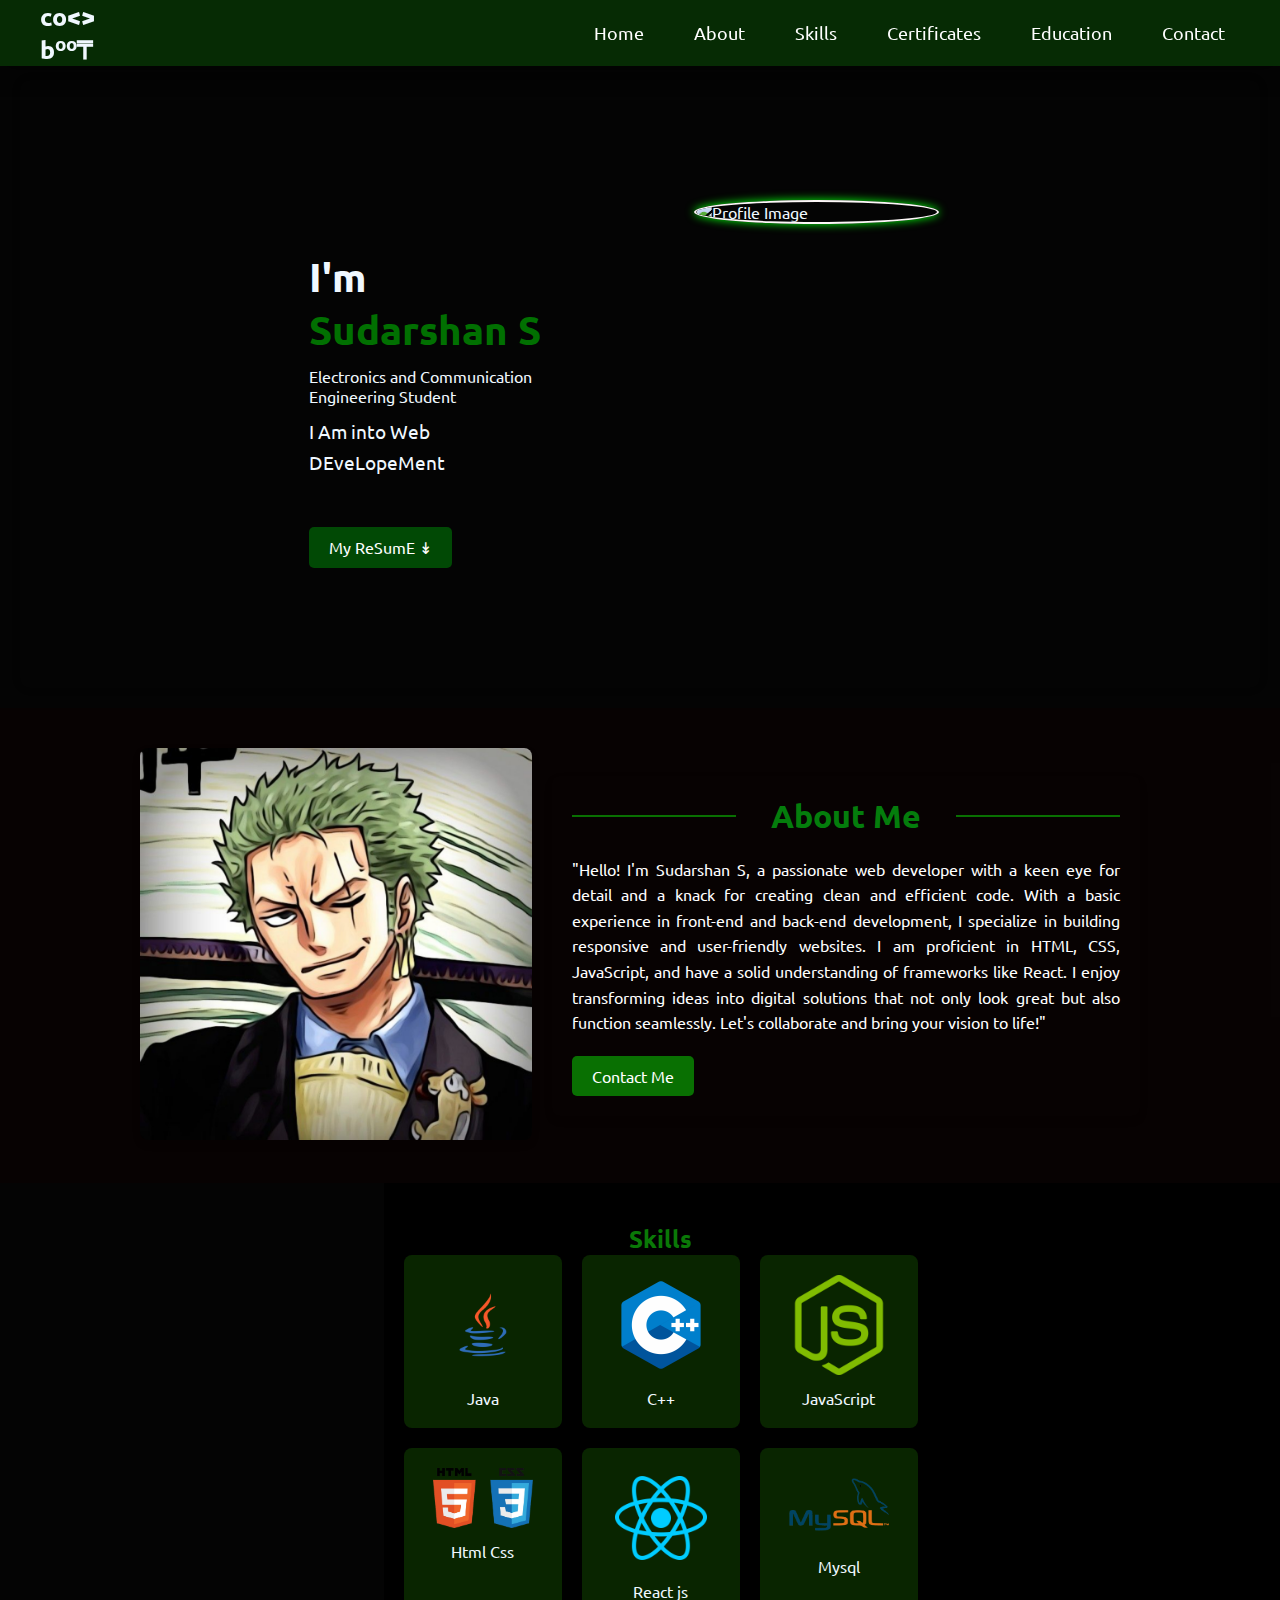
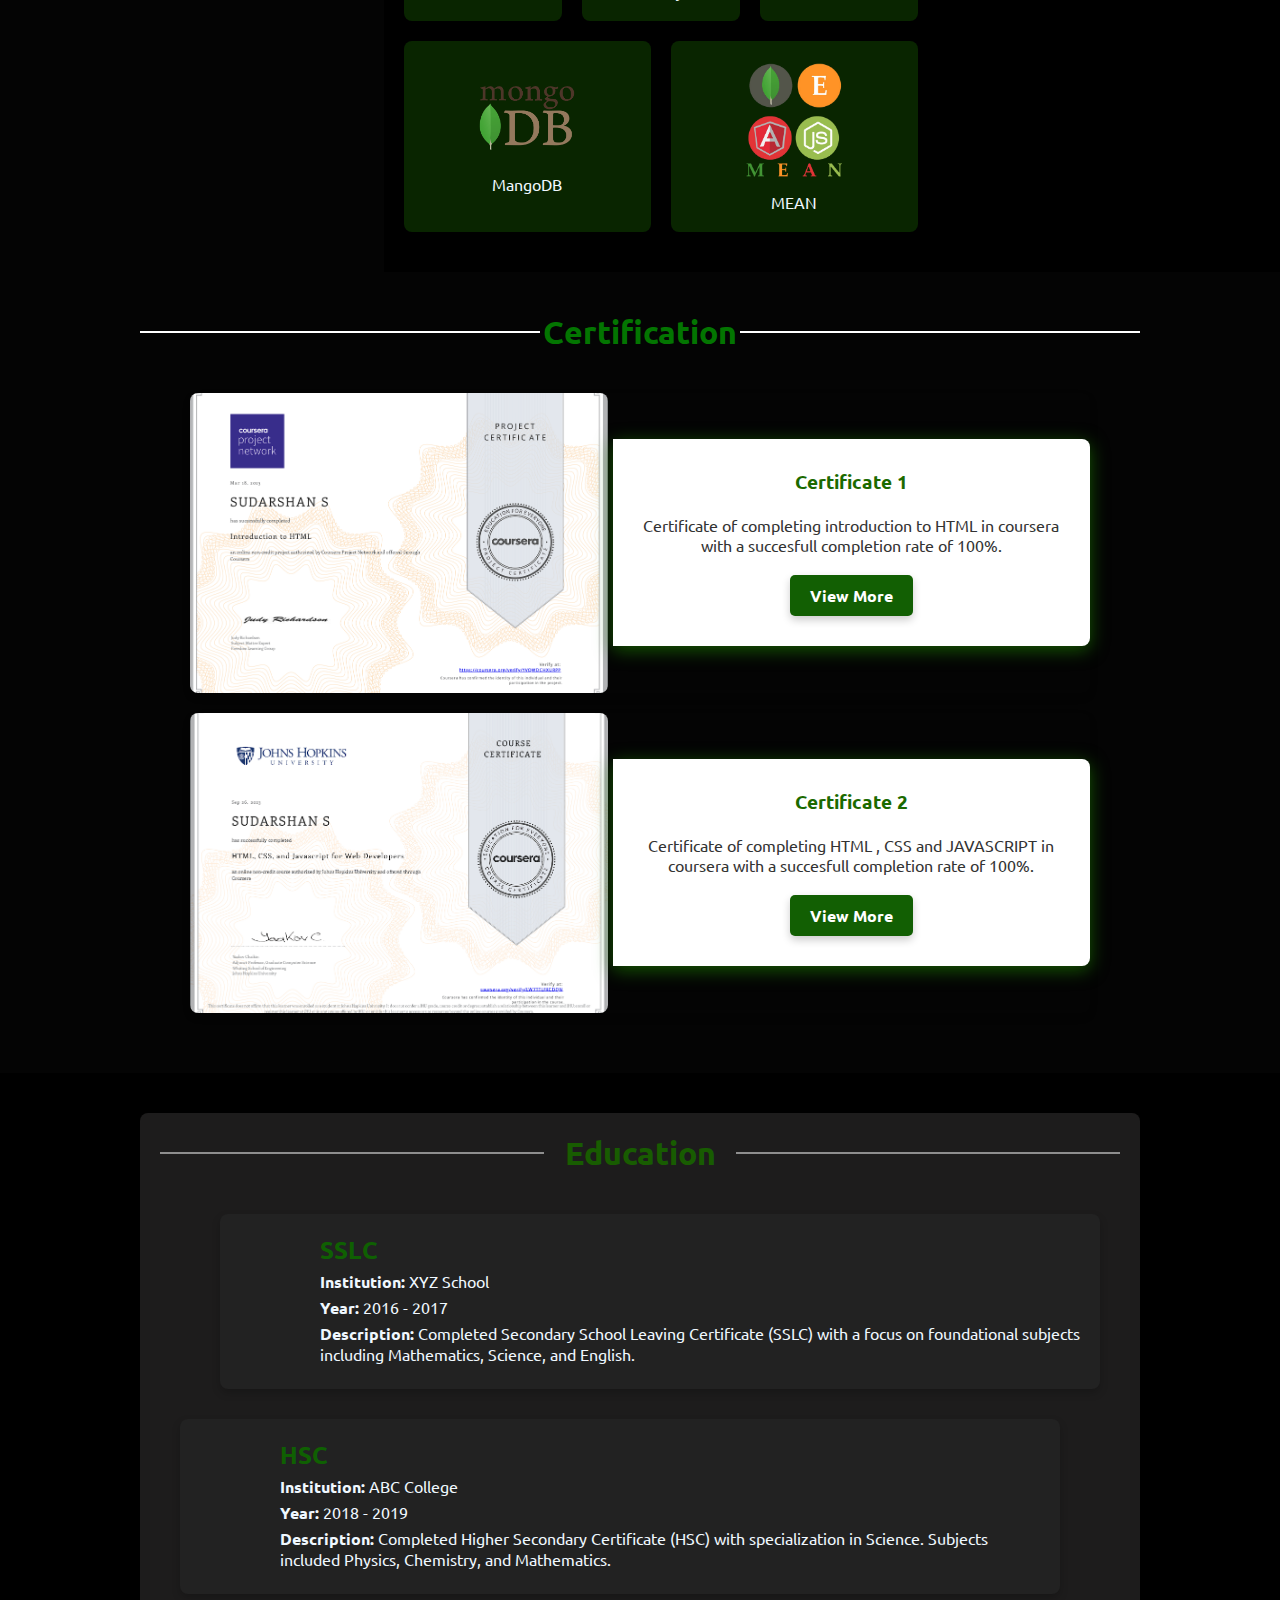
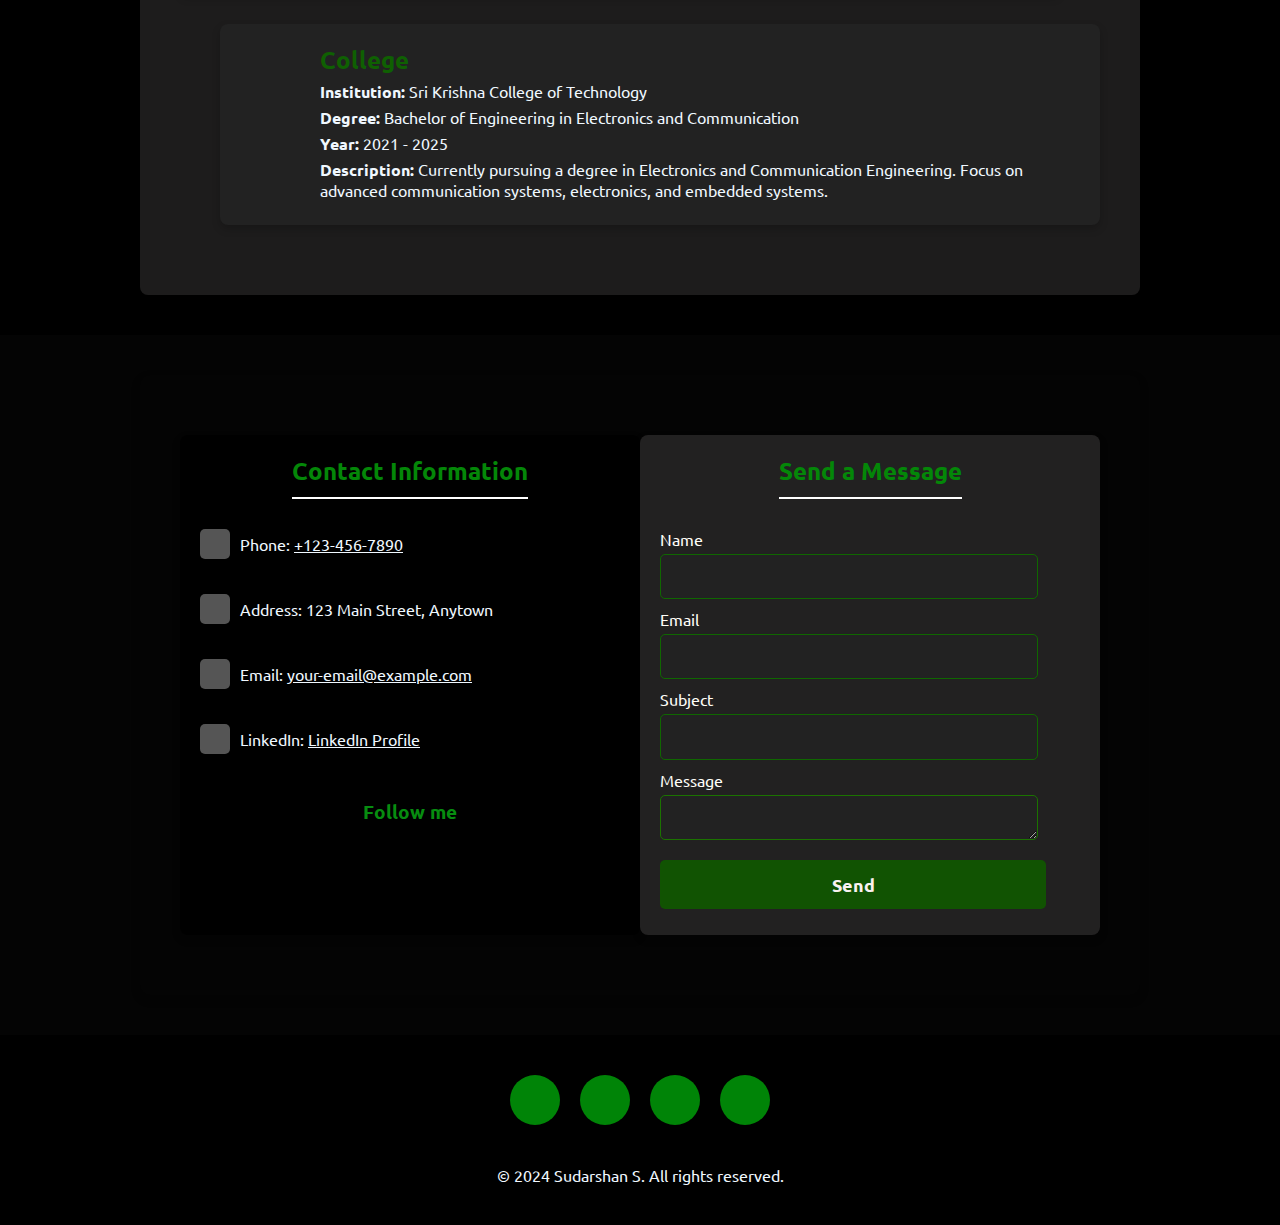
==== commit 70c10352: "new" ====
--- a/index.html
+++ b/index.html
@@ -83,13 +83,13 @@
 
     
 
-    <!------------------------ skills-->
+    
     <section id="skills" class="skills-section">
       <div class="skills-container">
         <div class="skills-logos">
           <h2>Skills</h2>
           <div class="skills-cards">
-            <!-- Skill cards -->
+           
             <div class="skill-card">
               <img src="Images/java.png" alt="Skill 1" />
               <p>Java</p>
@@ -144,11 +144,7 @@
         </div>
       </div>
     </section>
-    <!----------------------------------------------->
-
-   
-
-    <!-----------------       Certifiaction - ----------------------->
+
 
     <section id="projects" class="projects-section">
       <div class="projects-container">
@@ -190,8 +186,6 @@
       </div>
     </section>
 
-    <!-------------------------Projects ------------------------>
-
     <section id="education" class="education-section">
       <div class="education-container">
         <h2>Education</h2>
@@ -245,7 +239,6 @@
       </div>
     </section>
 
-    <!-------                    contact   section                 -->
 
     <div class="main-background">
       <div class="contact-container">
@@ -333,7 +326,7 @@
             aria-label="Instagram"
           ></a>
         </div>
-        <p>&copy; 2024 Shanmugapriyan. All rights reserved.</p>
+        <p>&copy; 2024 Sudarshan S. All rights reserved.</p>
       </div>
     </footer>
   </body>
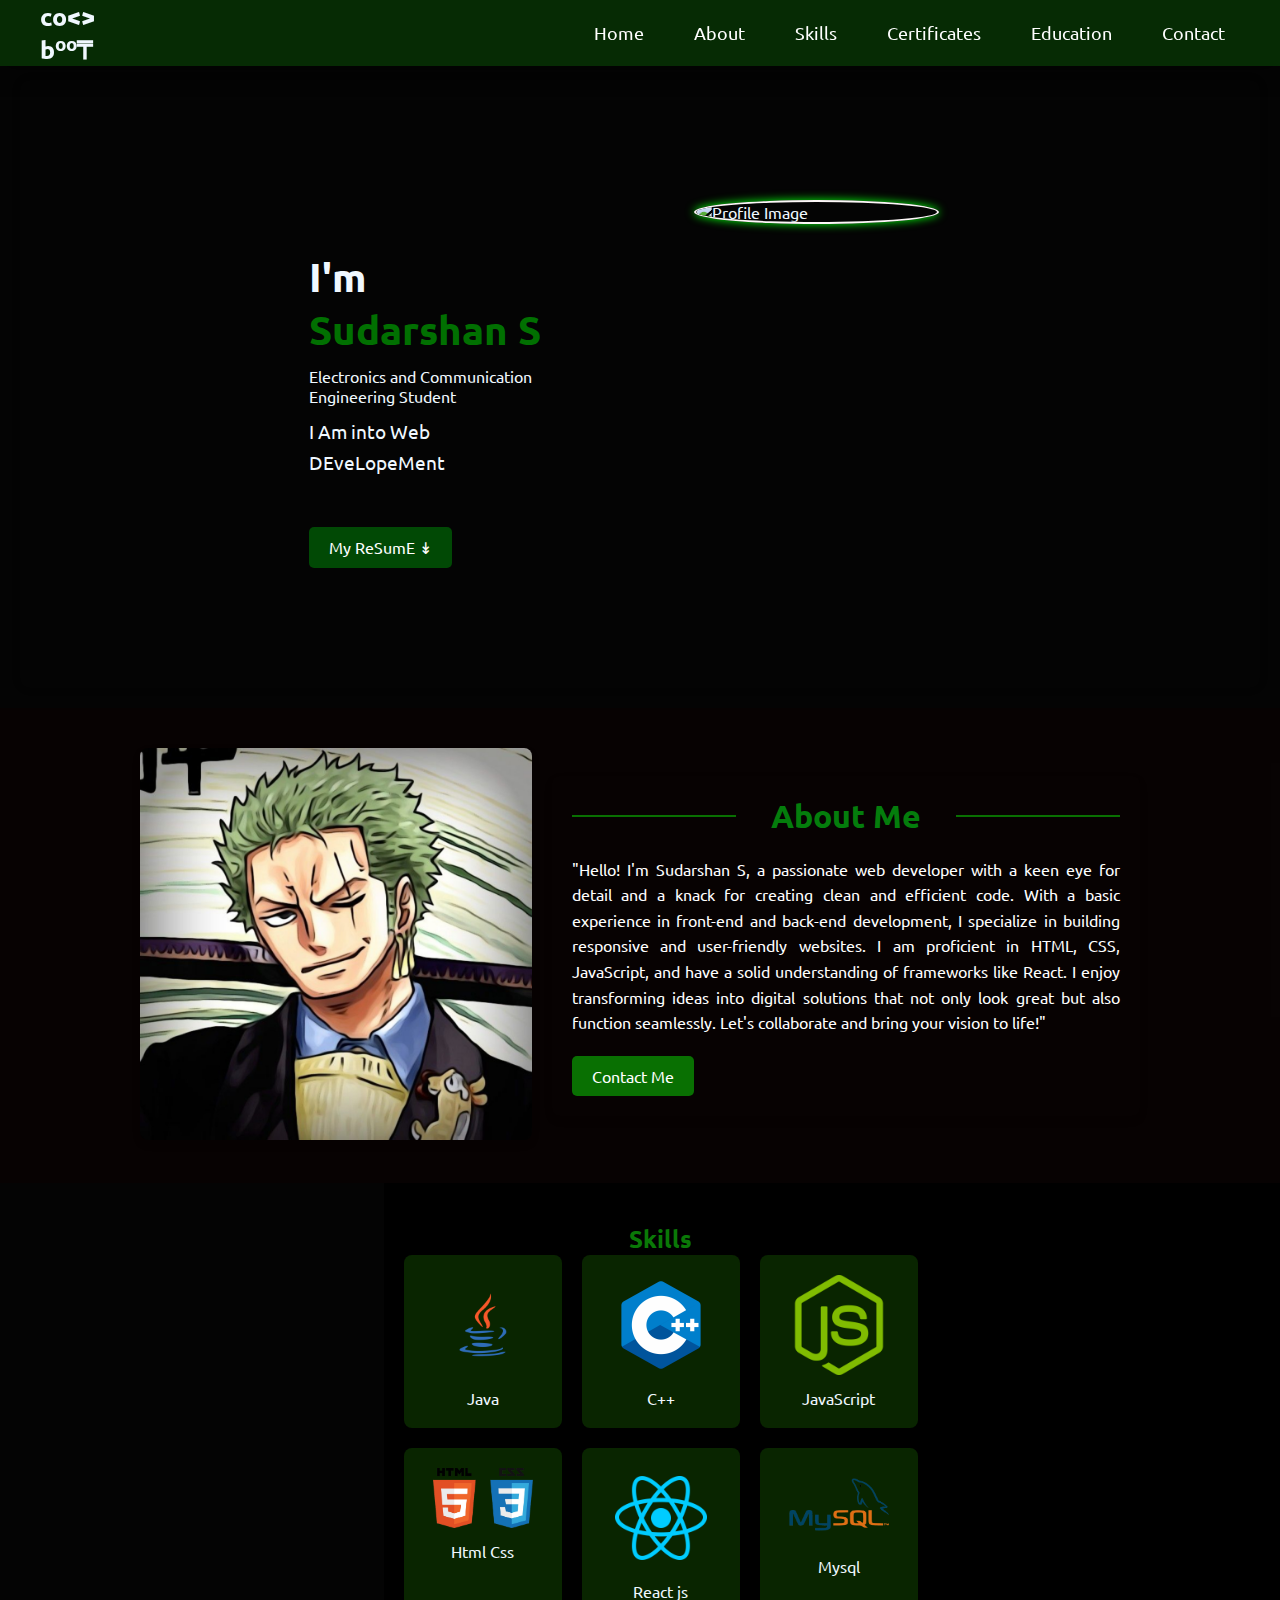
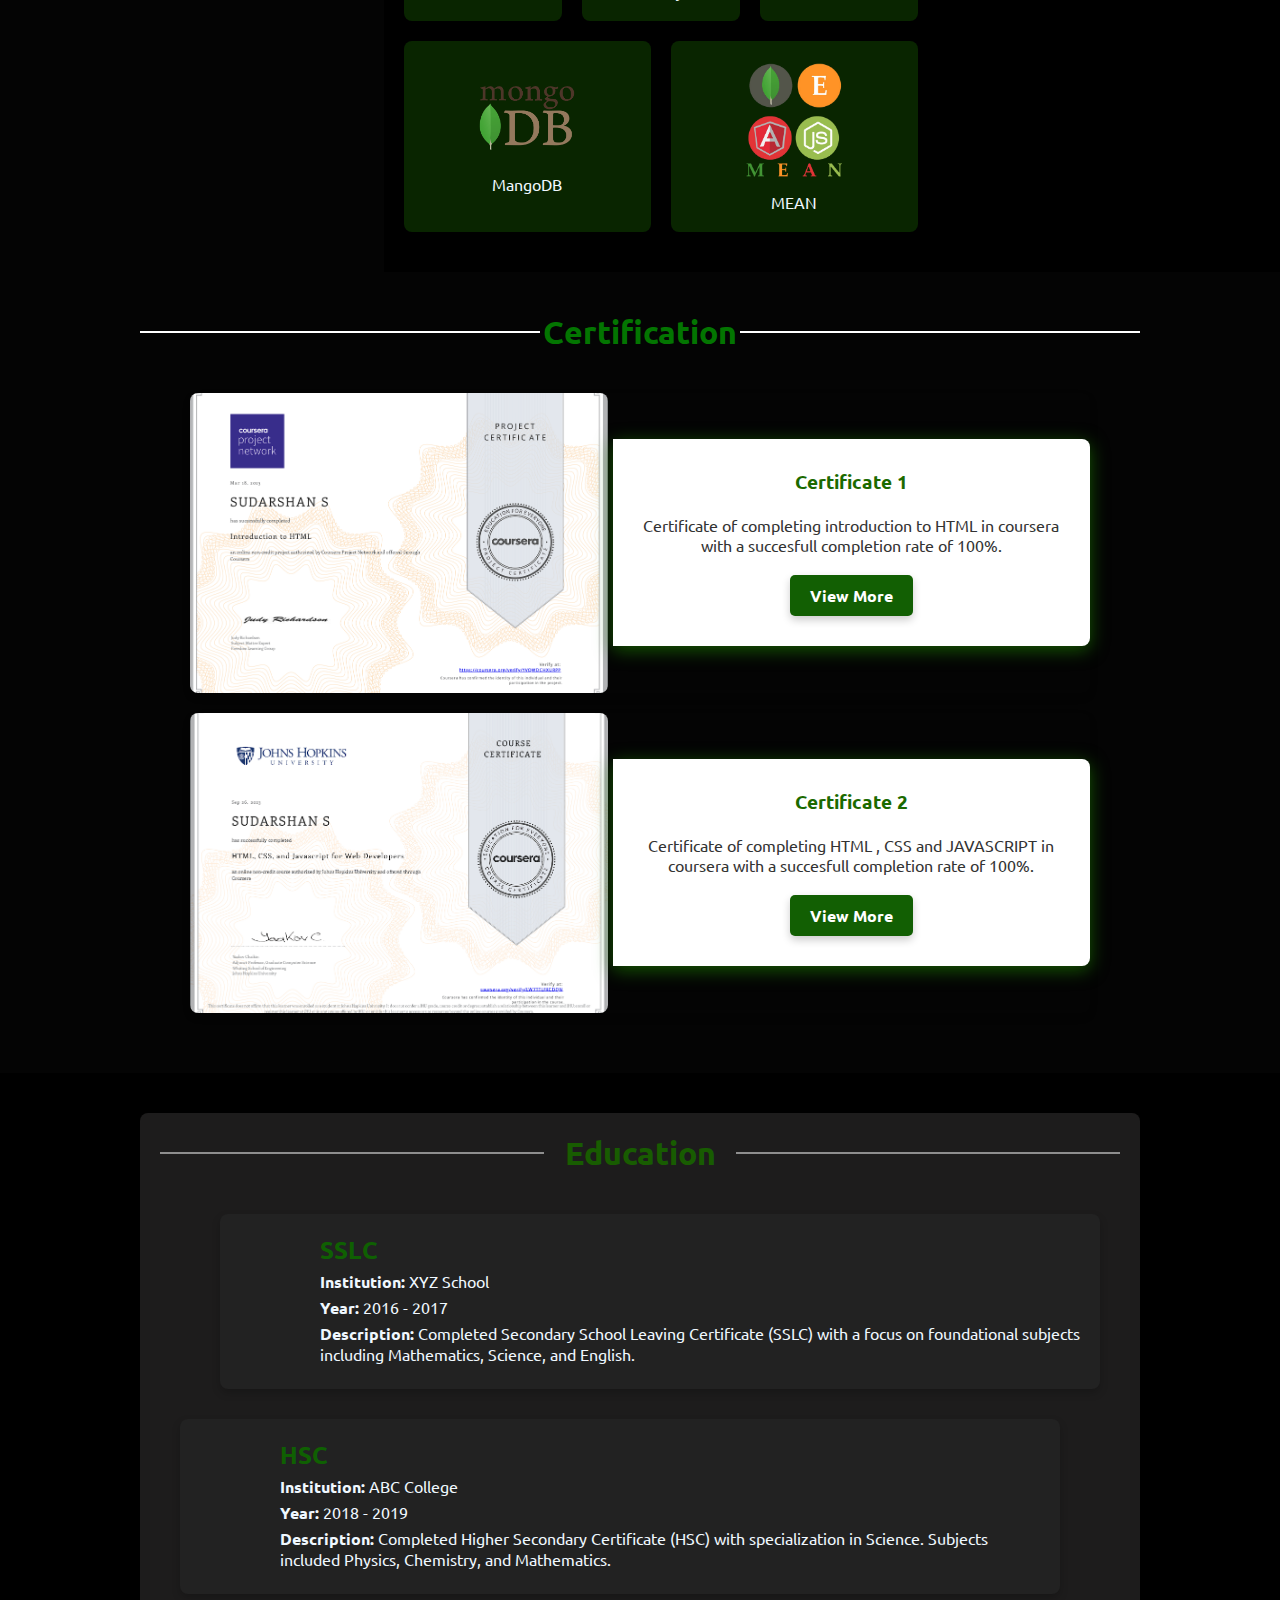
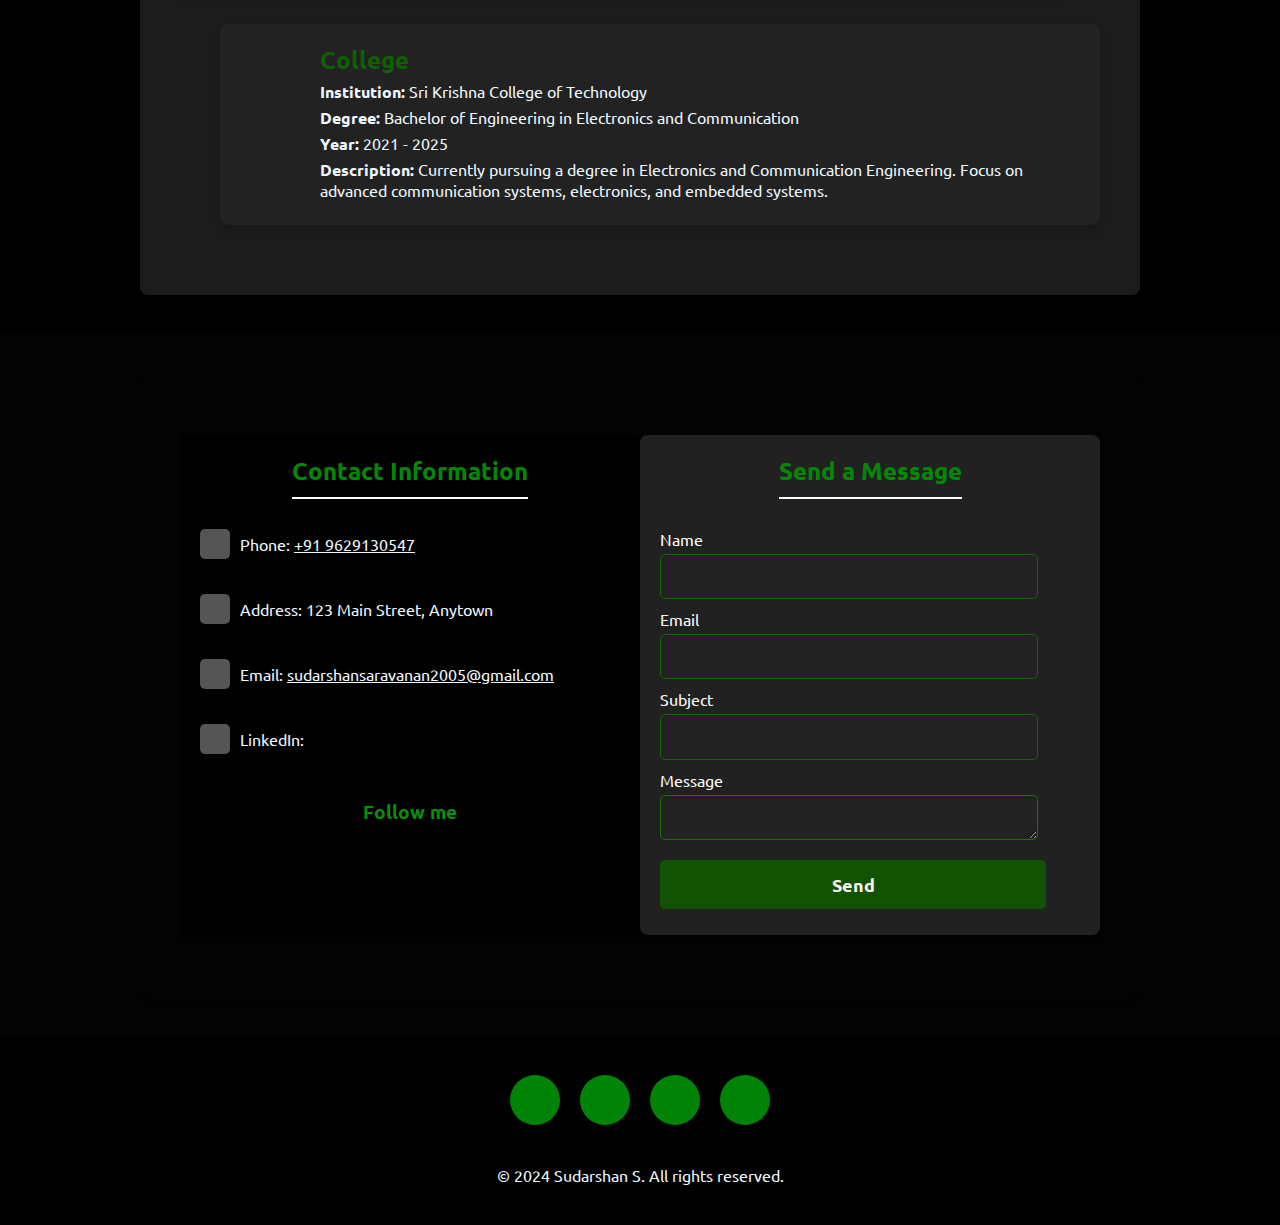
==== commit c7223961: "update" ====
--- a/index.html
+++ b/index.html
@@ -246,7 +246,7 @@
           <h2>Contact Information</h2>
           <div class="info-item">
             <div class="logo-placeholder phone"></div>
-            <p>Phone: <a href="tel:+1234567890">+123-456-7890</a></p>
+            <p>Phone: <a href="tel:+1234567890">+91 9629130547</a></p>
           </div>
           <div class="info-item">
             <div class="logo-placeholder"></div>
@@ -256,7 +256,7 @@
             <div class="logo-placeholder"></div>
             <p>
               Email:
-              <a href="mailto:your-email@example.com">your-email@example.com</a>
+              <a href="mailto:your-email@example.com">sudarshansaravanan2005@gmail.com</a>
             </p>
           </div>
           <div class="info-item">
@@ -264,7 +264,7 @@
             <p>
               LinkedIn:
               <a href="https://www.linkedin.com/in/your-profile" target="_blank"
-                >LinkedIn Profile</a
+                ></a
               >
             </p>
           </div>
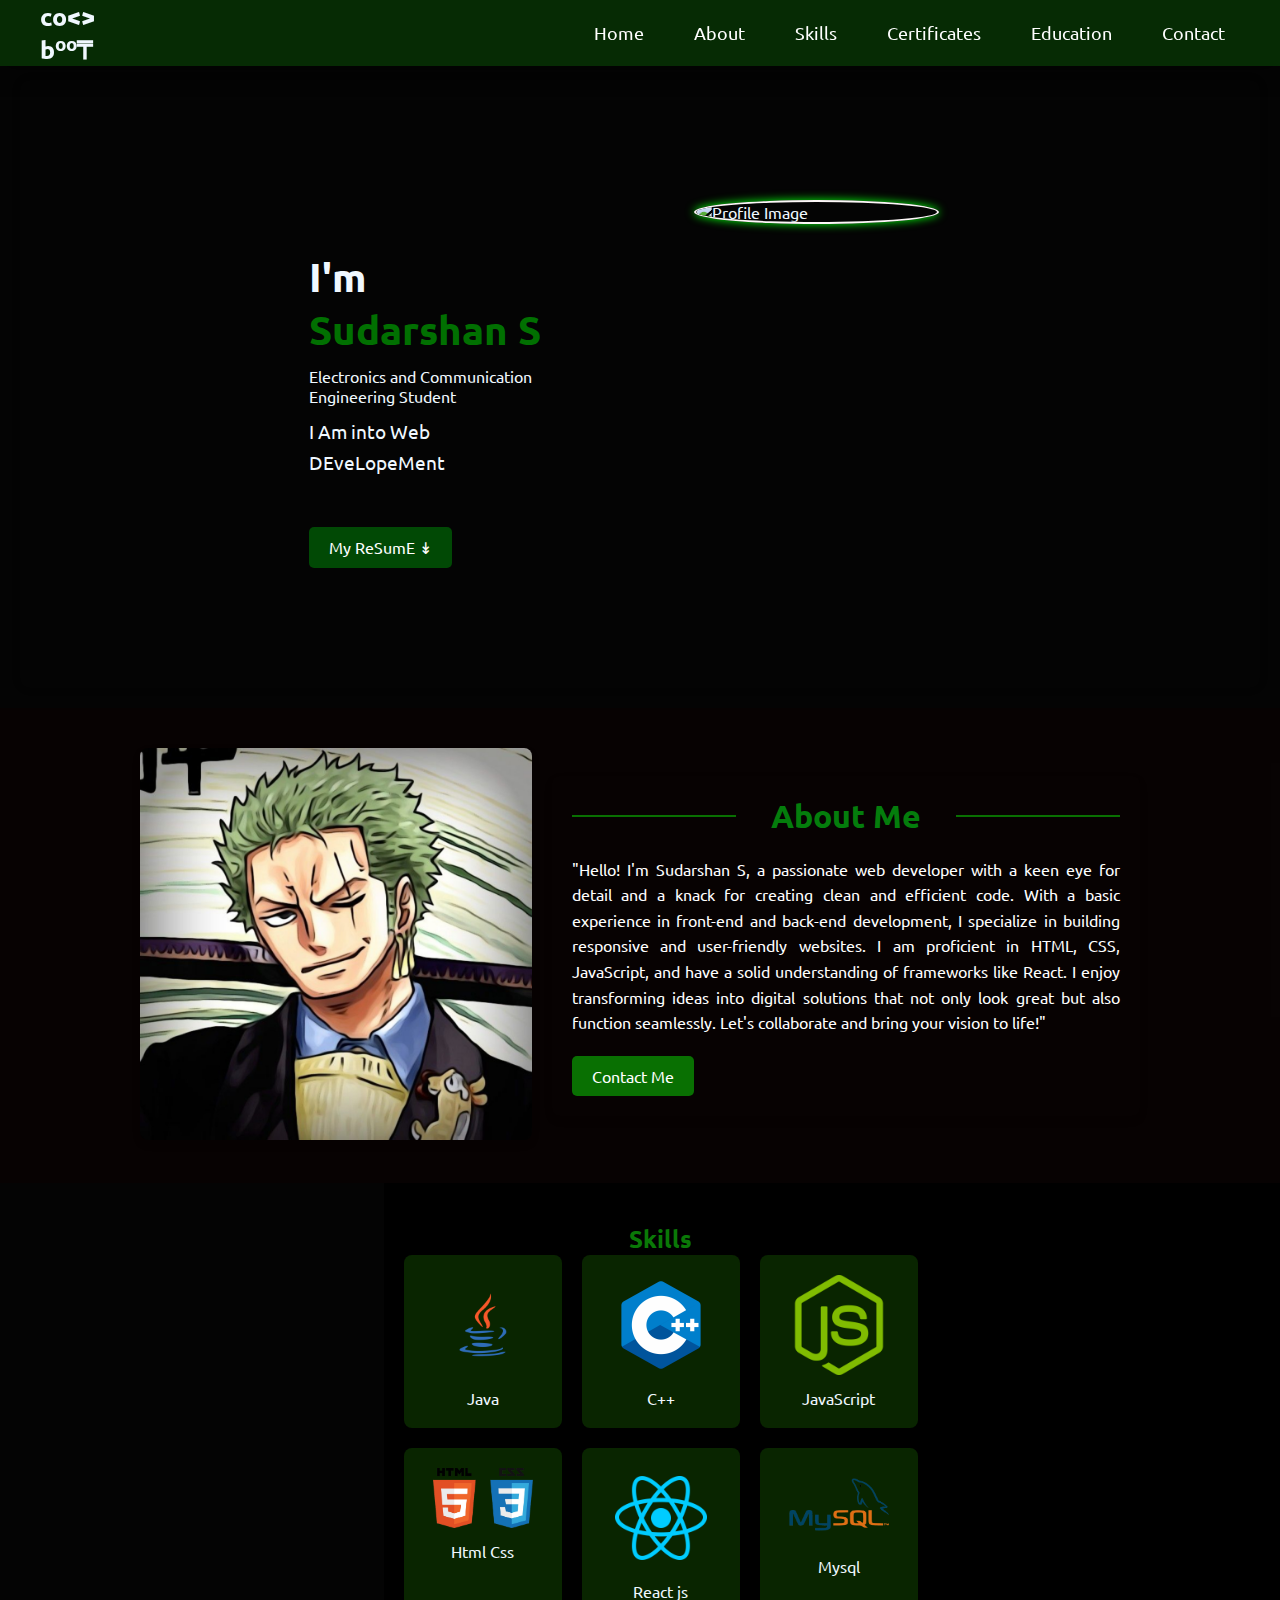
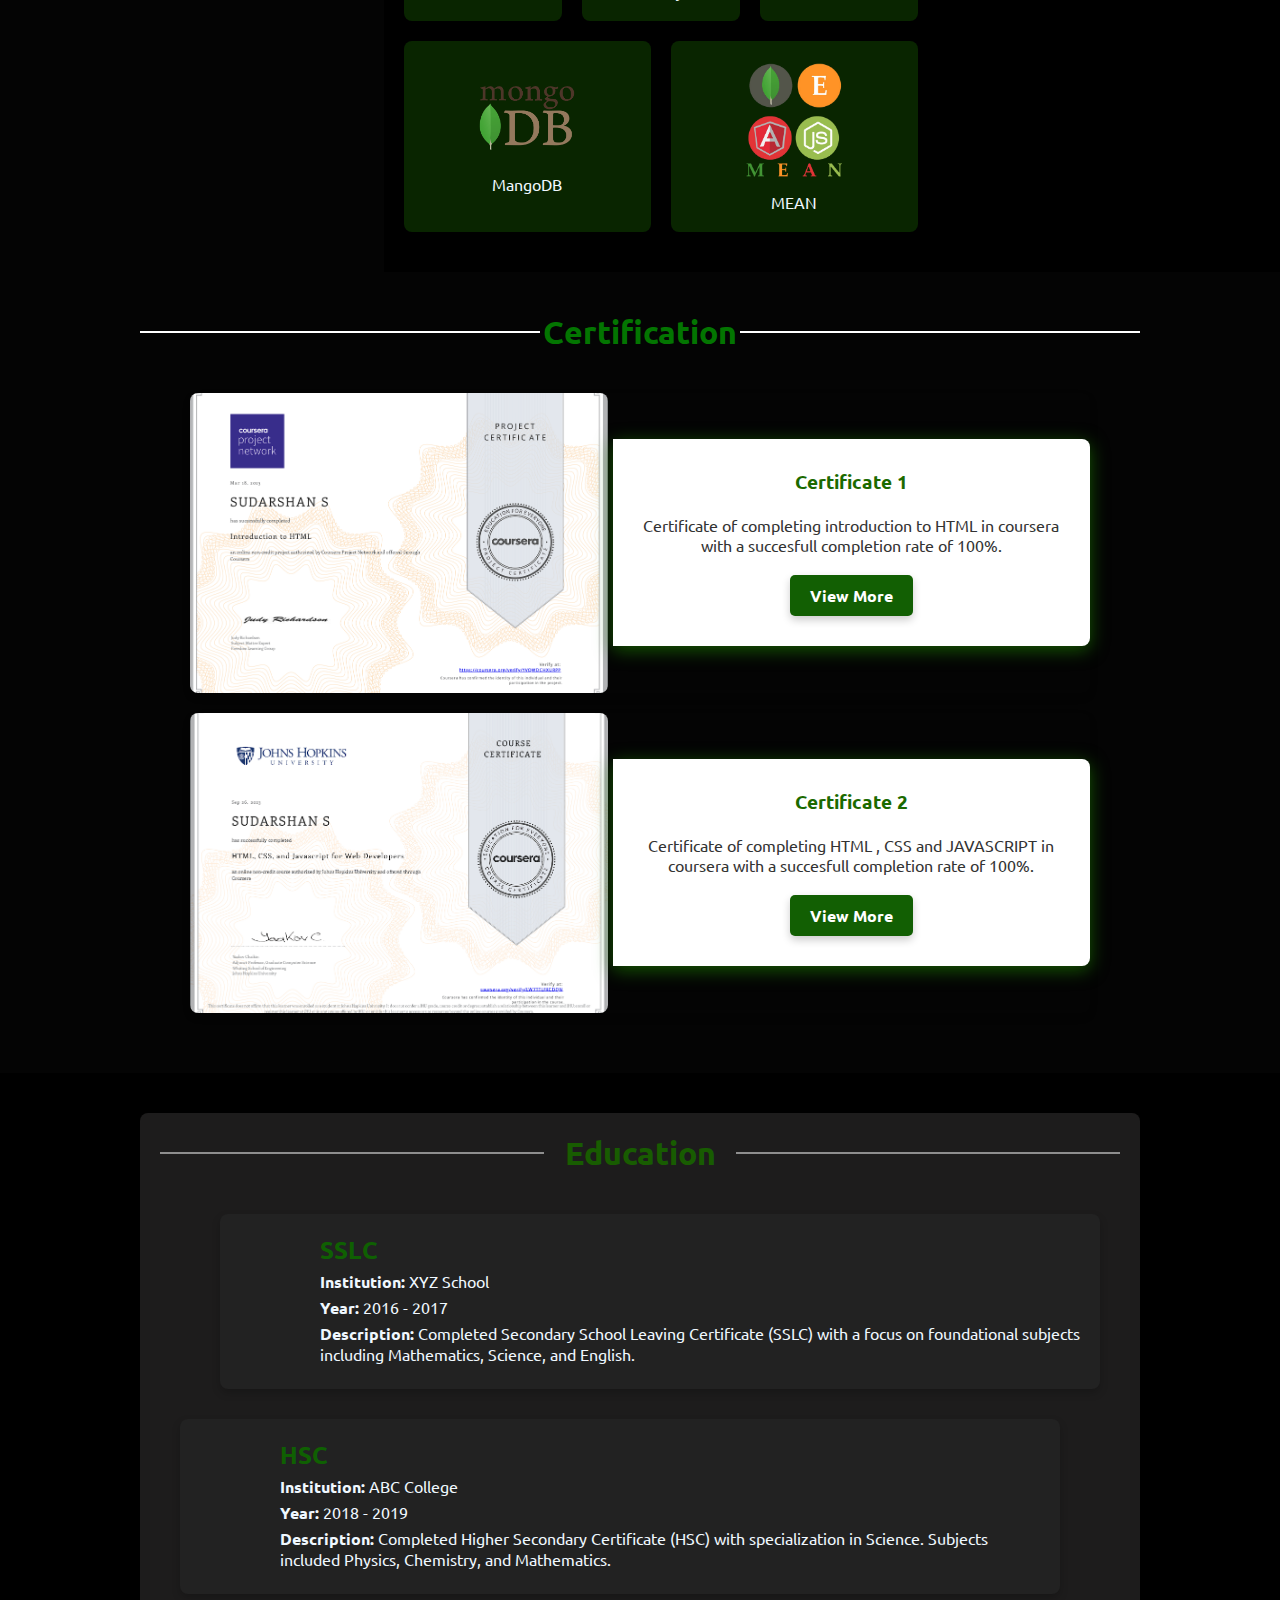
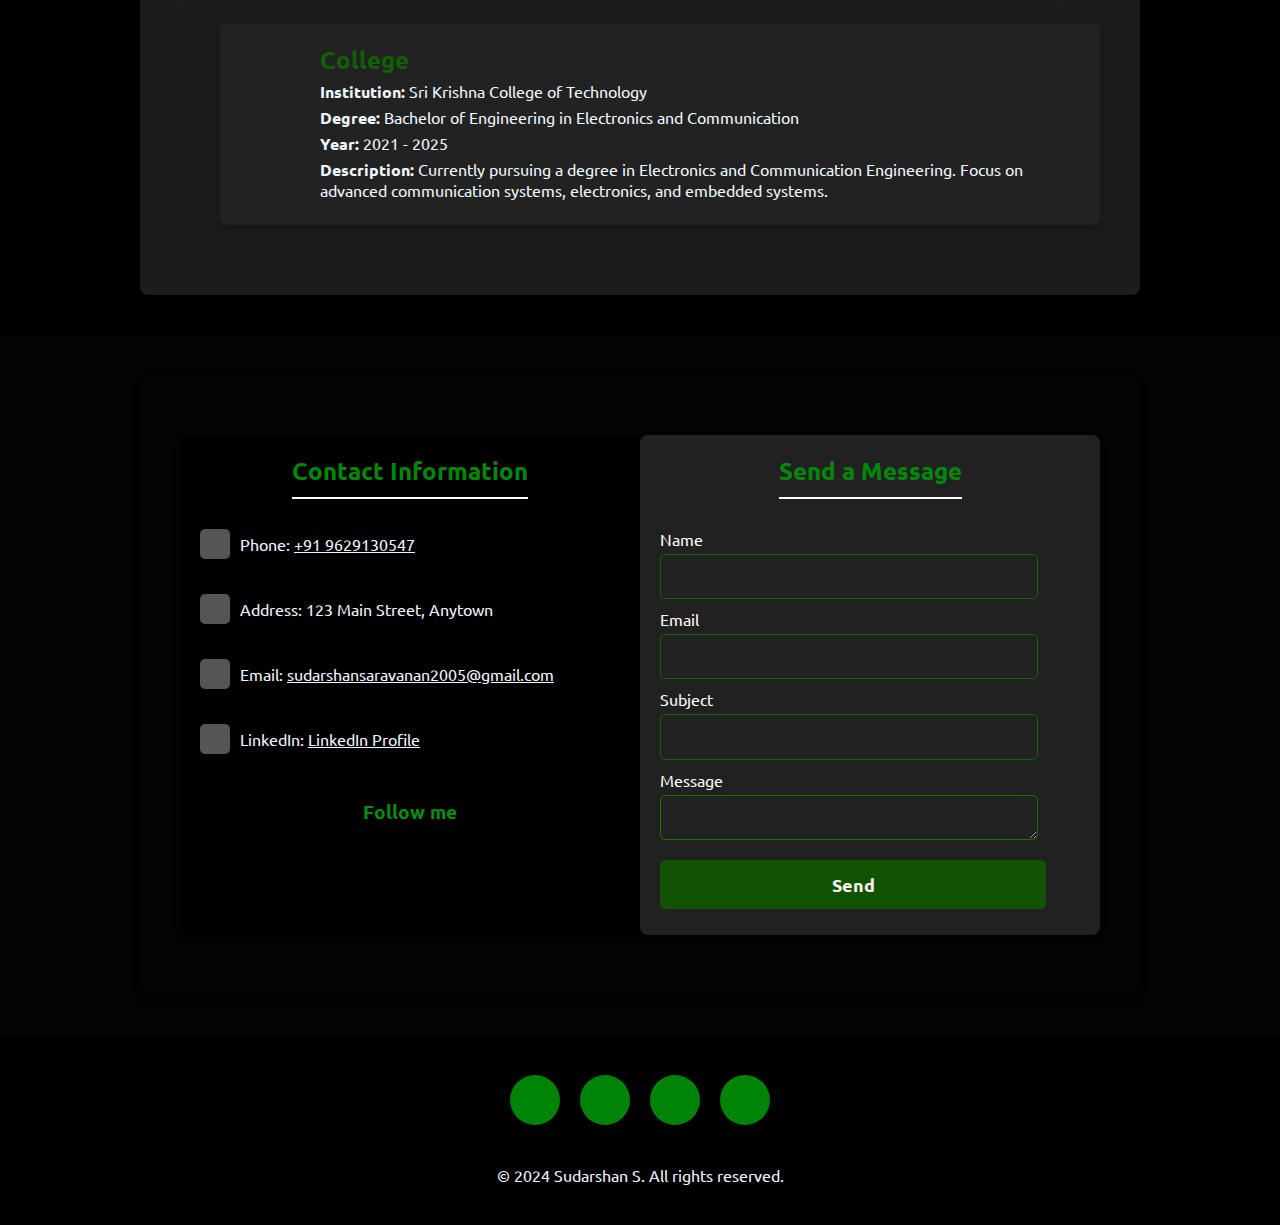
==== commit 4c04df67: "link" ====
--- a/index.html
+++ b/index.html
@@ -264,7 +264,7 @@
             <p>
               LinkedIn:
               <a href="https://www.linkedin.com/in/your-profile" target="_blank"
-                ></a
+                >LinkedIn Profile</a
               >
             </p>
           </div>
